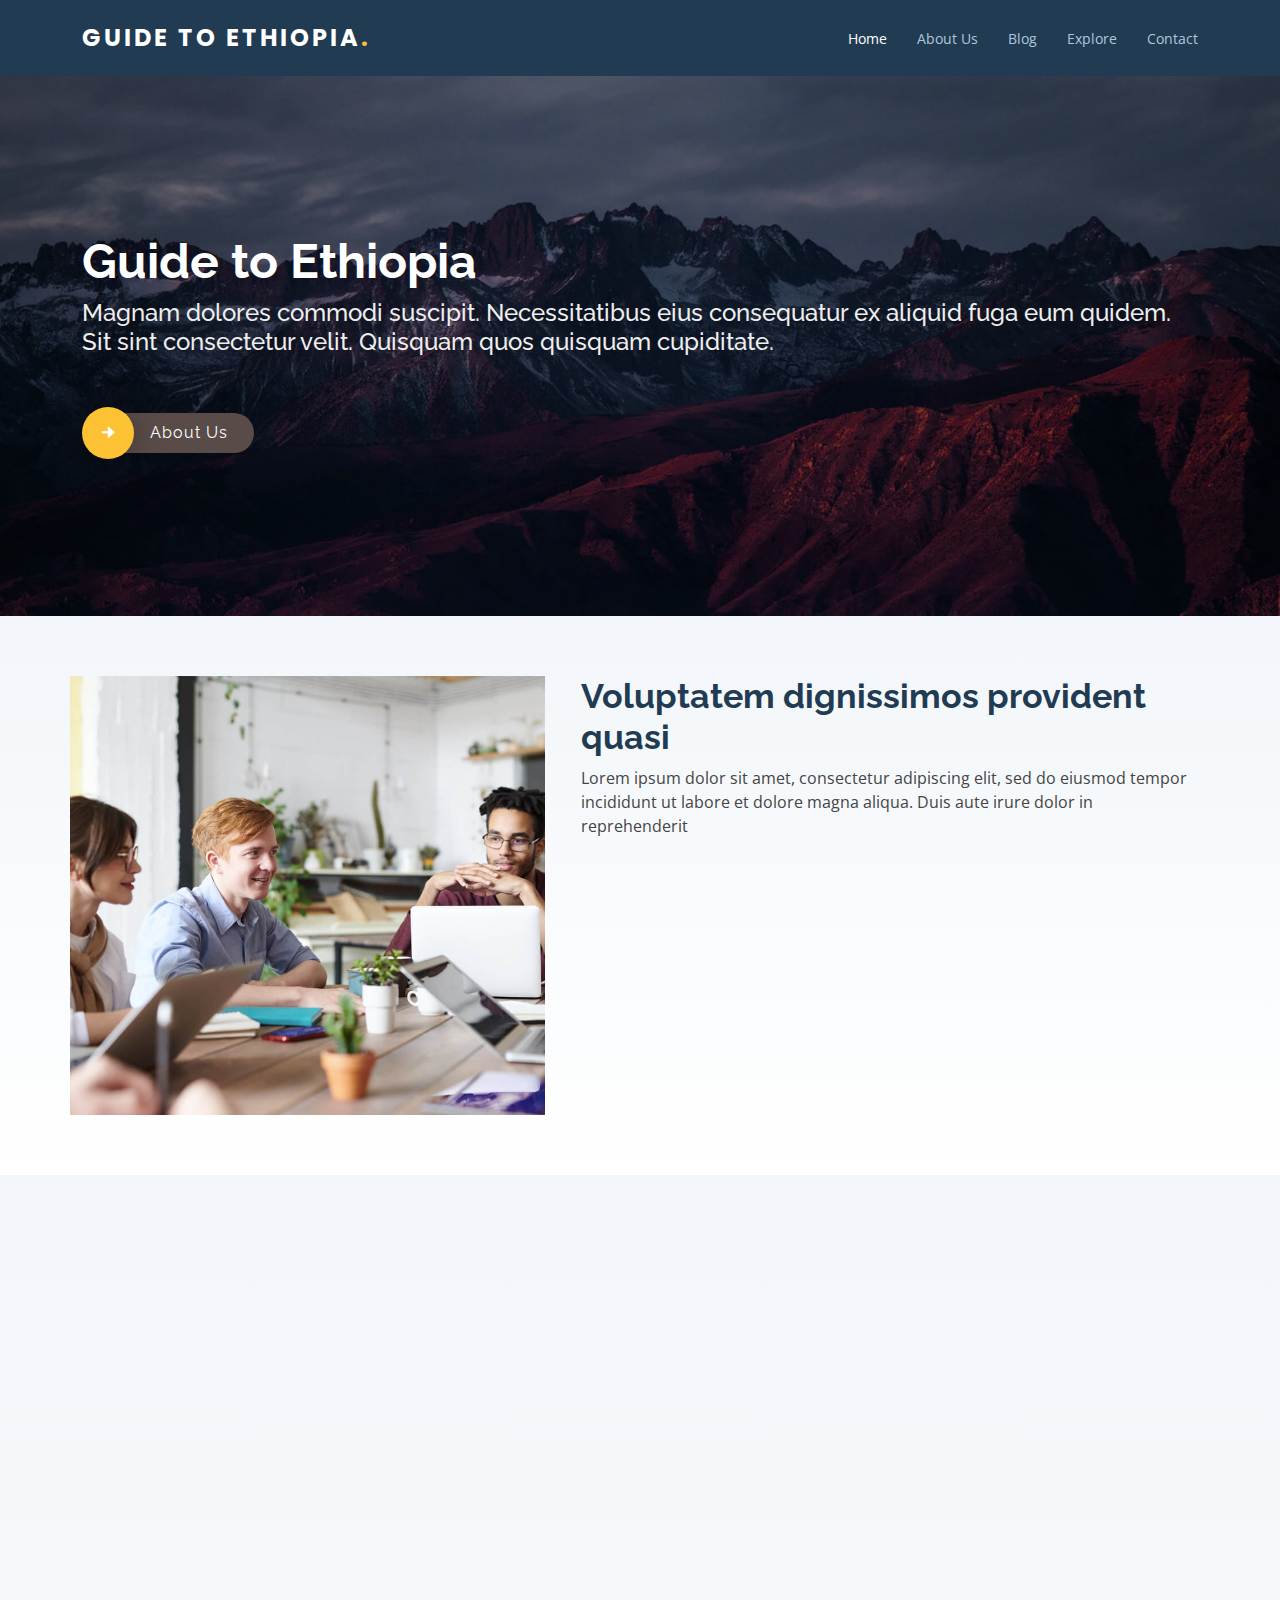
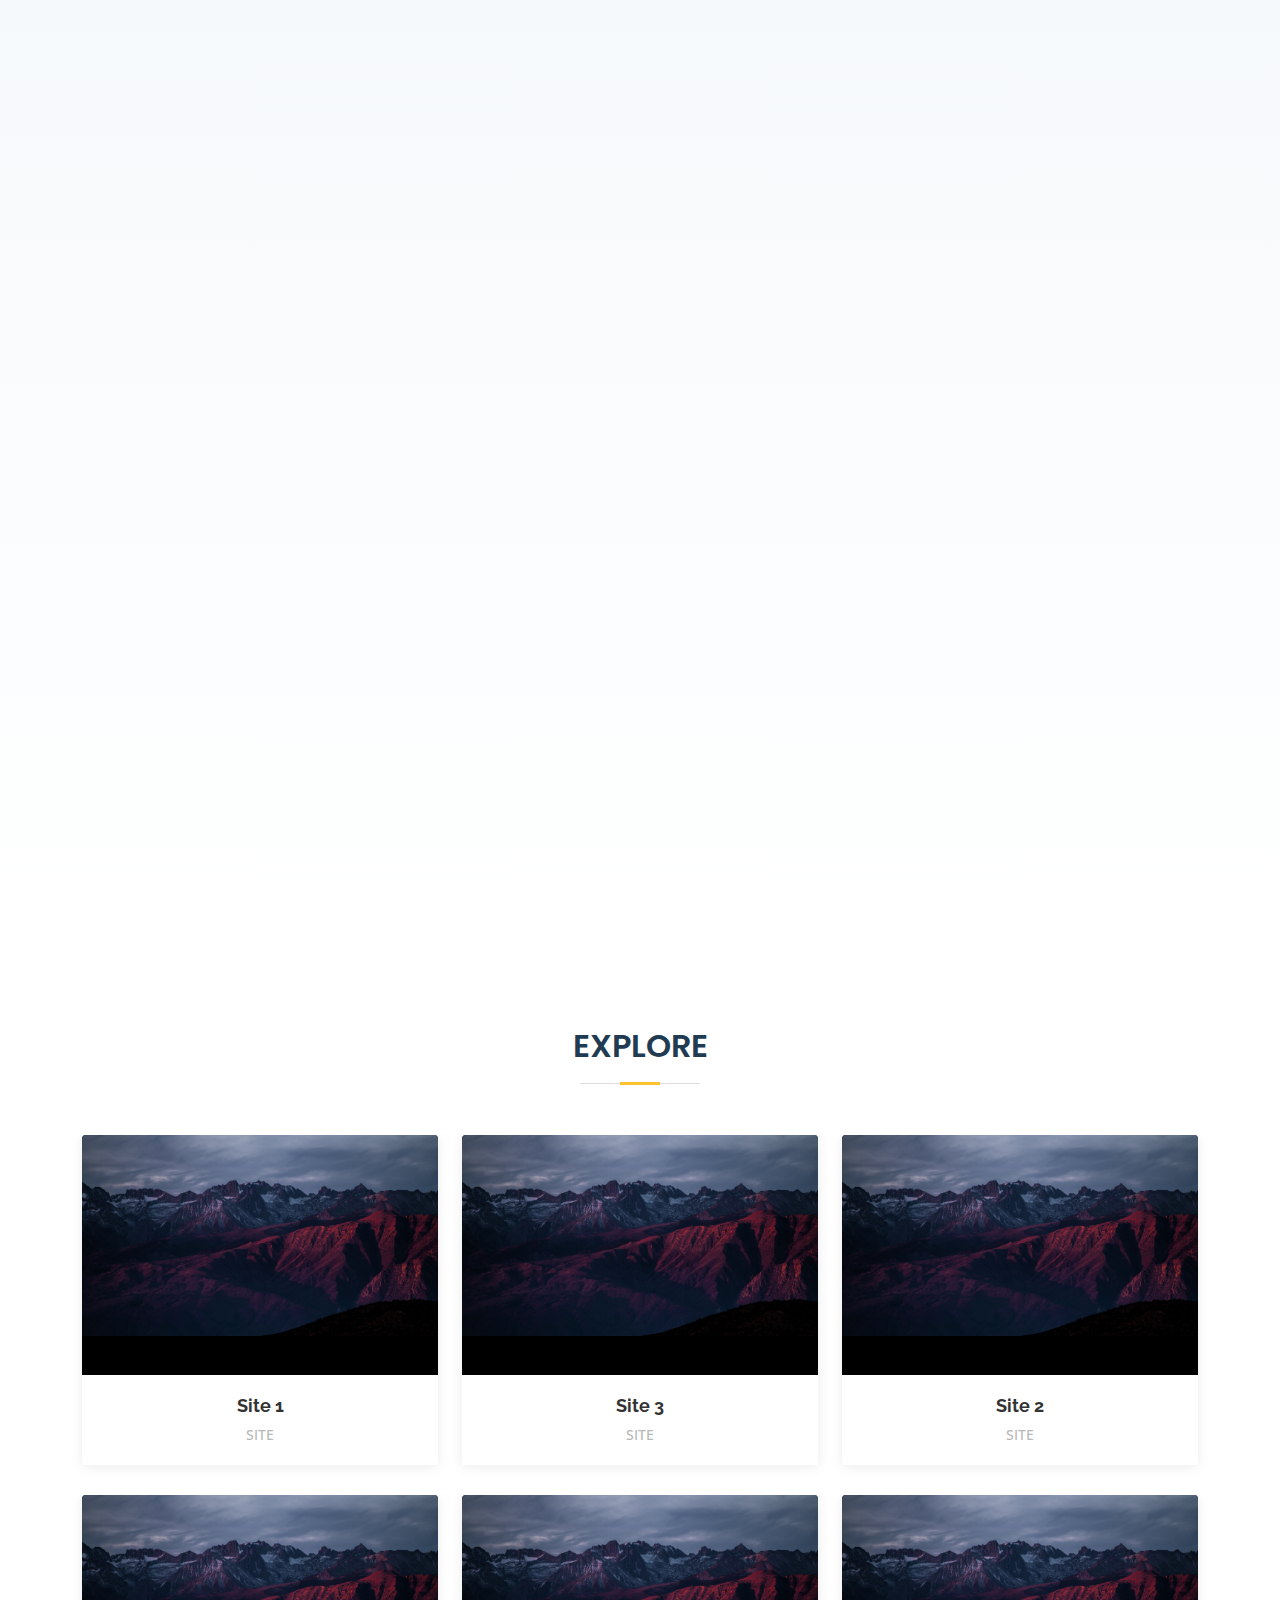
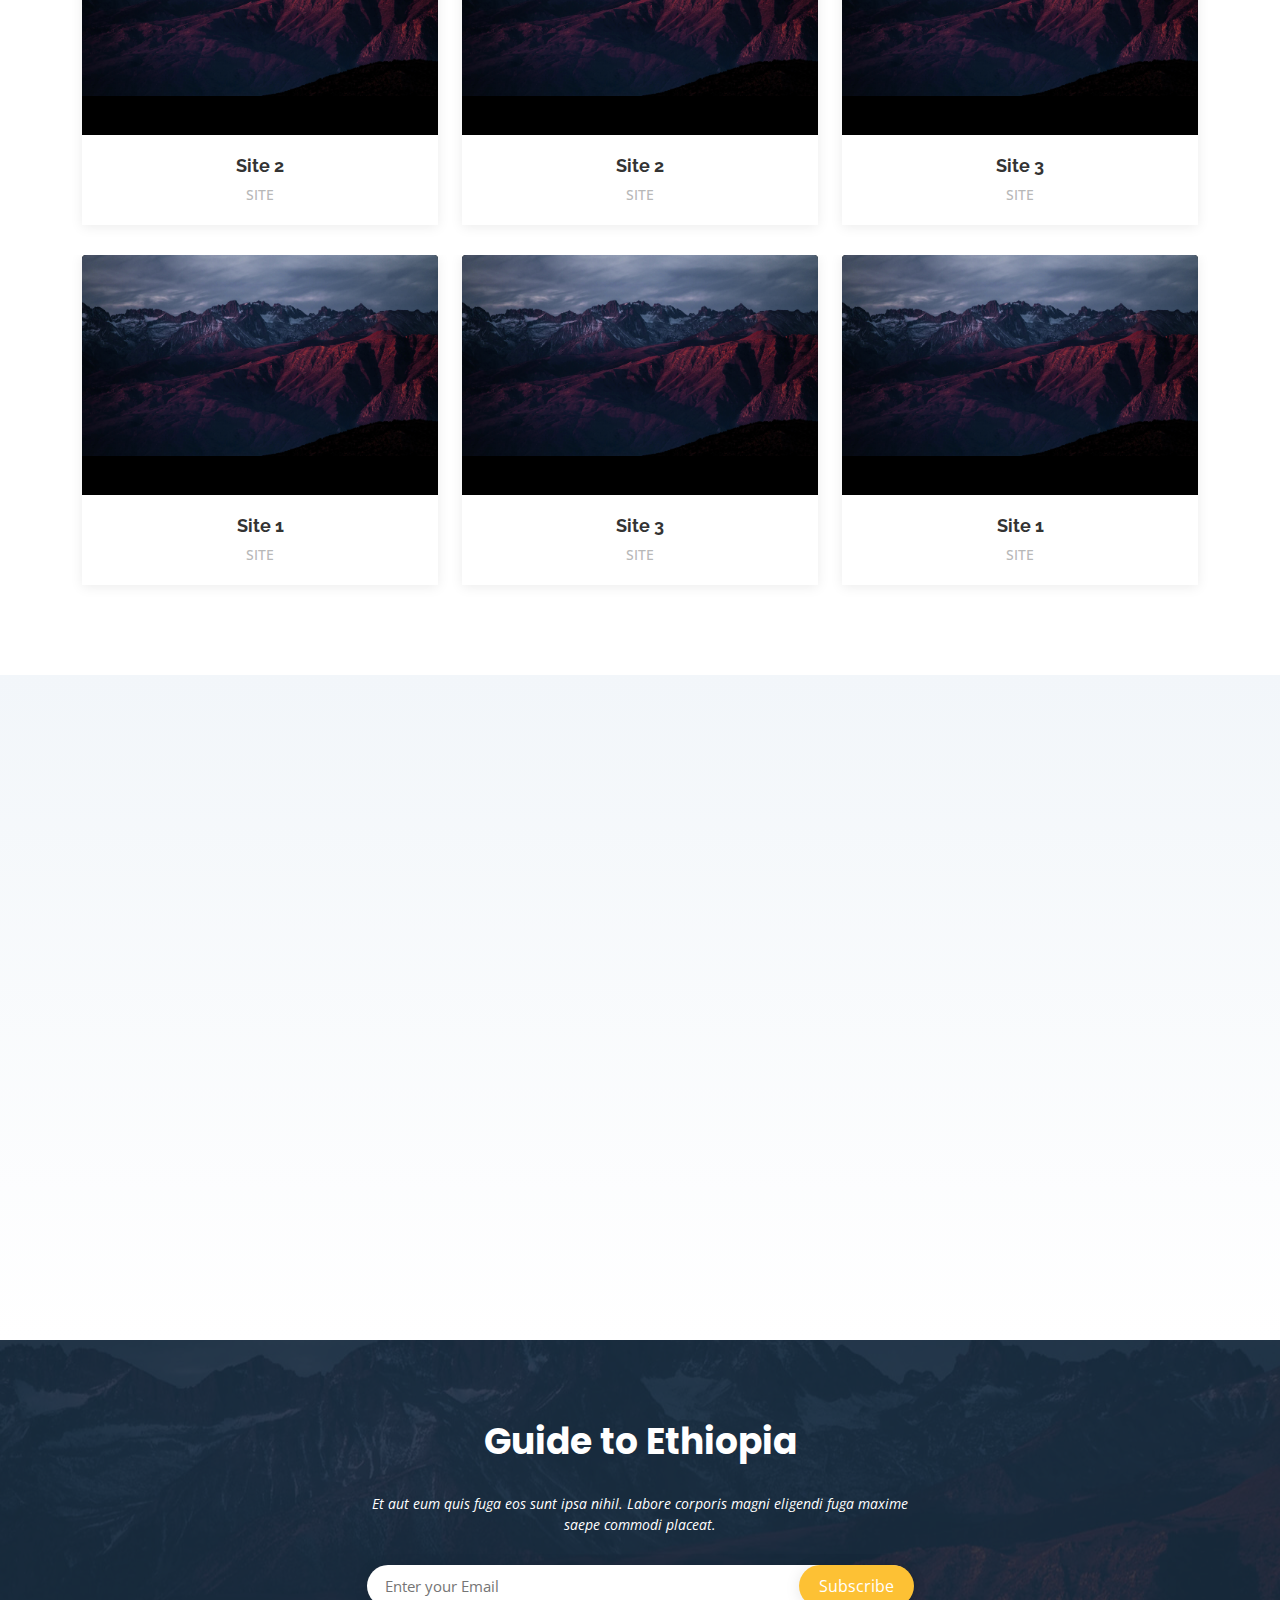
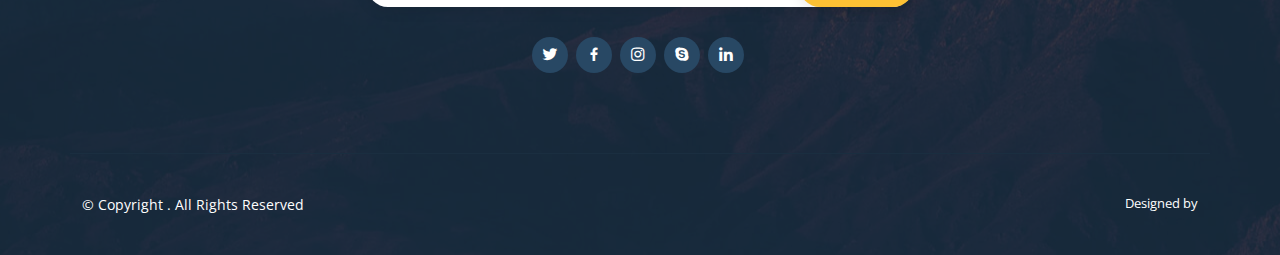
==== index.html @ c946c53a "Initial commit" ====
<!DOCTYPE html>
<html lang="en">

<head>
  <meta charset="utf-8">
  <meta content="width=device-width, initial-scale=1.0" name="viewport">

  <title>Guide to Ethiopia</title>
  <meta content="" name="description">
  <meta content="" name="keywords">

  <!-- Favicons -->
  <link href="assets/img/favicon.png" rel="icon">
  <link href="assets/img/apple-touch-icon.png" rel="apple-touch-icon">

  <!-- Google Fonts -->
  <link href="https://fonts.googleapis.com/css?family=Open+Sans:300,300i,400,400i,600,600i,700,700i|Raleway:300,300i,400,400i,500,500i,600,600i,700,700i|Poppins:300,300i,400,400i,500,500i,600,600i,700,700i" rel="stylesheet">

  <!-- Vendor CSS Files -->
  <link href="assets/vendor/aos/aos.css" rel="stylesheet">
  <link href="assets/vendor/bootstrap/css/bootstrap.min.css" rel="stylesheet">
  <link href="assets/vendor/bootstrap-icons/bootstrap-icons.css" rel="stylesheet">
  <link href="assets/vendor/boxicons/css/boxicons.min.css" rel="stylesheet">
  <link href="assets/vendor/glightbox/css/glightbox.min.css" rel="stylesheet">
  <link href="assets/vendor/swiper/swiper-bundle.min.css" rel="stylesheet">

  <!-- Template Main CSS File -->
  <link href="assets/css/style.css" rel="stylesheet">

  <!-- =======================================================
  * Template Name: Bocor
  * Updated: Jul 27 2023 with Bootstrap v5.3.1
  * Template URL: https://bootstrapmade.com/bocor-bootstrap-template-nice-animation/
  * Author: BootstrapMade.com
  * License: https://bootstrapmade.com/license/
  ======================================================== -->
</head>

<body>

  <!-- ======= Header ======= -->
  <header id="header">
    <div class="container d-flex align-items-center justify-content-between">

      <div class="logo">
        <h1><a href="index.html">Guide to Ethiopia<span>.</span></a></h1>
        <!-- Uncomment below if you prefer to use an image logo -->
        <!-- <a href="index.html"><img src="assets/img/logo.png" alt="" class="img-fluid"></a>-->
      </div>

      <nav id="navbar" class="navbar">
        <ul>
          <li><a class="nav-link scrollto active" href="#hero">Home</a></li>
          <li><a class="nav-link scrollto" href="#about">About Us</a></li>
          <li><a class="nav-link scrollto" href="#services">Blog</a></li>
          <li><a class="nav-link scrollto" href="#portfolio">Explore</a></li>
          <!-- <li><a class="nav-link scrollto" href="#team">News</a></li>
          <li class="dropdown"><a href="#"><span>Drop Down</span> <i class="bi bi-chevron-down"></i></a>
            <ul>
              <li><a href="#">Drop Down 1</a></li>
              <li class="dropdown"><a href="#"><span>Deep Drop Down</span> <i class="bi bi-chevron-right"></i></a>
                <ul>
                  <li><a href="#">Deep Drop Down 1</a></li>
                  <li><a href="#">Deep Drop Down 2</a></li>
                  <li><a href="#">Deep Drop Down 3</a></li>
                  <li><a href="#">Deep Drop Down 4</a></li>
                  <li><a href="#">Deep Drop Down 5</a></li>
                </ul>
              </li>
              <li><a href="#">Drop Down 2</a></li>
              <li><a href="#">Drop Down 3</a></li>
              <li><a href="#">Drop Down 4</a></li>
            </ul>
          </li> -->
          <li><a class="nav-link scrollto" href="#contact">Contact</a></li>
          <!-- <li><a class="getstarted scrollto" href="#about">Get Started</a></li> -->
        </ul>
        <i class="bi bi-list mobile-nav-toggle"></i>
      </nav><!-- .navbar -->

    </div>
  </header><!-- End Header -->

  <!-- ======= Hero Section ======= -->
  <section id="hero" class="d-flex flex-column justify-content-center align-items-center">
    <div class="container" data-aos="fade-in">
      <h1>Guide to Ethiopia</h1>
      <h2>Magnam dolores commodi suscipit. Necessitatibus eius consequatur ex aliquid fuga eum quidem. Sit sint consectetur velit. Quisquam quos quisquam cupiditate.</h2>
      <div class="d-flex align-items-center">
        <i class="bx bxs-right-arrow-alt get-started-icon"></i>
        <a href="#about" class="btn-get-started scrollto">About Us</a>
      </div>
    </div>
  </section><!-- End Hero -->
  <!-- ======= Hero Section ======= -->
  <!-- <section id="hero">

    <div class="container">
      <div class="row d-flex align-items-center">
      <div class=" col-lg-6 py-5 py-lg-0 order-2 order-lg-1" data-aos="fade-right">
        <h1>Your new digital experience with Bocor</h1>
        <h2>We are team of talented designers making websites with Bootstrap</h2>
        <a href="#about" class="btn-get-started scrollto">Get Started</a>
      </div>
      <div class="col-lg-6 order-1 order-lg-2 hero-img" data-aos="fade-left">
        <img src="assets/img/images.jpeg" class="img-fluid" alt="">
      </div>
    </div>
    </div>

  </section> -->
  <!-- End Hero -->

  <main id="main">

    <!-- ======= Clients Section ======= -->
    <section id="clients" class="clients section-bg">
      <div class="container">

        <div class="row no-gutters clients-wrap clearfix wow fadeInUp">

          <div class="col-lg-2 col-md-4 col-6">
            <div class="client-logo">
              <img src="assets/img/clients/client-1.png" class="img-fluid" alt="" data-aos="flip-right">
            </div>
          </div>

          <div class="col-lg-2 col-md-4 col-6">
            <div class="client-logo">
              <img src="assets/img/clients/client-2.png" class="img-fluid" alt="" data-aos="flip-right" data-aos-delay="100">
            </div>
          </div>

          <div class="col-lg-2 col-md-4 col-6">
            <div class="client-logo">
              <img src="assets/img/clients/client-3.png" class="img-fluid" alt="" data-aos="flip-right" data-aos-delay="200">
            </div>
          </div>

          <div class="col-lg-2 col-md-4 col-6">
            <div class="client-logo">
              <img src="assets/img/clients/client-4.png" class="img-fluid" alt="" data-aos="flip-right" data-aos-delay="300">
            </div>
          </div>

          <div class="col-lg-2 col-md-4 col-6">
            <div class="client-logo">
              <img src="assets/img/clients/client-5.png" class="img-fluid" alt="" data-aos="flip-right" data-aos-delay="400">
            </div>
          </div>

          <div class="col-lg-2 col-md-4 col-6">
            <div class="client-logo">
              <img src="assets/img/clients/client-6.png" class="img-fluid" alt="" data-aos="flip-right" data-aos-delay="500">
            </div>
          </div>

        </div>

      </div>
    </section>
    <!-- End Clients Section -->

    <!-- ======= About Section ======= -->
    <section id="about" class="about section-bg">
      <div class="container">

        <div class="row gy-4">
          <div class="image col-xl-5"></div>
          <div class="col-xl-7">
            <div class="content d-flex flex-column justify-content-center ps-0 ps-xl-4">
              <h3 data-aos="fade-in" data-aos-delay="100">Voluptatem dignissimos provident quasi</h3>
              <p data-aos="fade-in">
                Lorem ipsum dolor sit amet, consectetur adipiscing elit, sed do eiusmod tempor incididunt ut labore et dolore magna aliqua. Duis aute irure dolor in reprehenderit
              </p>
              <div class="row gy-4 mt-3">
                <div class="col-md-6 icon-box" data-aos="fade-up">
                  <i class="bx bx-receipt"></i>
                  <h4><a href="#">Corporis voluptates sit</a></h4>
                  <p>Consequuntur sunt aut quasi enim aliquam quae harum pariatur laboris nisi ut aliquip</p>
                </div>
                <div class="col-md-6 icon-box" data-aos="fade-up" data-aos-delay="100">
                  <i class="bx bx-cube-alt"></i>
                  <h4><a href="#">Ullamco laboris nisi</a></h4>
                  <p>Excepteur sint occaecat cupidatat non proident, sunt in culpa qui officia deserunt</p>
                </div>
                <div class="col-md-6 icon-box" data-aos="fade-up" data-aos-delay="200">
                  <i class="bx bx-images"></i>
                  <h4><a href="#">Labore consequatur</a></h4>
                  <p>Aut suscipit aut cum nemo deleniti aut omnis. Doloribus ut maiores omnis facere</p>
                </div>
                <div class="col-md-6 icon-box" data-aos="fade-up" data-aos-delay="300">
                  <i class="bx bx-shield"></i>
                  <h4><a href="#">Beatae veritatis</a></h4>
                  <p>Expedita veritatis consequuntur nihil tempore laudantium vitae denat pacta</p>
                </div>
              </div>
            </div><!-- End .content-->
          </div>
        </div>

      </div>
    </section><!-- End About Section -->

    <!-- ======= Services Section ======= -->
    <section id="services" class="services section-bg">
      <div class="container">

        <div class="section-title">
          <h2 data-aos="fade-in">Blogs</h2>
          <!-- <p data-aos="fade-in">Magnam dolores commodi suscipit. Necessitatibus eius consequatur ex aliquid fuga eum quidem. Sit sint consectetur velit. Quisquam quos quisquam cupiditate. Et nemo qui impedit suscipit alias ea. Quia fugiat sit in iste officiis commodi quidem hic quas.</p> -->
        </div>

        <div class="row">
          <div class="col-md-6 d-flex" data-aos="fade-right">
            <div class="card">
              <div class="card-img">
                <img src="assets/img/services-1.jpg" alt="...">
              </div>
              <div class="card-body">
                <h5 class="card-title"><a href="">Temporibus laudantium</a></h5>
                <p class="card-text">Lorem ipsum dolor sit amet, consectetur elit, sed do eiusmod tempor ut labore et dolore magna aliqua. Ut enim ad minim veniam, quis nostrud exercitation ullamco laboris nisi ut aliquip ex ea commodo consequat</p>
                <div class="read-more"><a href="#"><i class="bi bi-arrow-right"></i> Read More</a></div>
              </div>
            </div>
          </div>
          <div class="col-md-6 d-flex" data-aos="fade-left">
            <div class="card">
              <div class="card-img">
                <img src="assets/img/services-2.jpg" alt="...">
              </div>
              <div class="card-body">
                <h5 class="card-title"><a href="">Aperiores voluptates</a></h5>
                <p class="card-text">Sed ut perspiciatis unde omnis iste natus error sit voluptatem doloremque laudantium, totam rem aperiam, eaque ipsa quae ab illo inventore veritatis et quasi architecto beatae vitae dicta sunt explicabo</p>
                <div class="read-more"><a href="#"><i class="bi bi-arrow-right"></i> Read More</a></div>
              </div>
            </div>

          </div>
          <div class="col-md-6 d-flex" data-aos="fade-right">
            <div class="card">
              <div class="card-img">
                <img src="assets/img/services-3.jpg" alt="...">
              </div>
              <div class="card-body">
                <h5 class="card-title"><a href="">Veritatis natus nisi</a></h5>
                <p class="card-text">Nemo enim ipsam voluptatem quia voluptas sit aut odit aut fugit, sed quia magni dolores eos qui ratione voluptatem sequi nesciunt Neque porro quisquam est, qui dolorem ipsum quia dolor sit amet</p>
                <div class="read-more"><a href="#"><i class="bi bi-arrow-right"></i> Read More</a></div>
              </div>
            </div>
          </div>
          <div class="col-md-6 d-flex" data-aos="fade-left">
            <div class="card">
              <div class="card-img">
                <img src="assets/img/services-4.jpg" alt="...">
              </div>
              <div class="card-body">
                <h5 class="card-title"><a href="">Aliquam veritatis</a></h5>
                <p class="card-text">Nostrum eum sed et autem dolorum perspiciatis. Magni porro quisquam laudantium voluptatem. In molestiae earum ab sit esse voluptatem. Eos ipsam cumque ipsum officiis qui nihil aut incidunt aut</p>
                <div class="read-more"><a href="#"><i class="bi bi-arrow-right"></i> Read More</a></div>
              </div>
            </div>
          </div>
        </div>

      </div>
    </section><!-- End Services Section -->

    <!-- ======= Features Section ======= -->
    <!-- <section id="features" class="features section-bg">
      <div class="container">

        <div class="section-title">
          <h2 data-aos="fade-in">Features</h2>
          <p data-aos="fade-in">Magnam dolores commodi suscipit. Necessitatibus eius consequatur ex aliquid fuga eum quidem. Sit sint consectetur velit. Quisquam quos quisquam cupiditate. Et nemo qui impedit suscipit alias ea. Quia fugiat sit in iste officiis commodi quidem hic quas.</p>
        </div>

        <div class="row content">
          <div class="col-md-5" data-aos="fade-right">
            <img src="assets/img/features-1.svg" class="img-fluid" alt="">
          </div>
          <div class="col-md-7 pt-4" data-aos="fade-left">
            <h3>Voluptatem dignissimos provident quasi corporis voluptates sit assumenda.</h3>
            <p class="fst-italic">
              Lorem ipsum dolor sit amet, consectetur adipiscing elit, sed do eiusmod tempor incididunt ut labore et dolore
              magna aliqua.
            </p>
            <ul>
              <li><i class="bi bi-check"></i> Ullamco laboris nisi ut aliquip ex ea commodo consequat.</li>
              <li><i class="bi bi-check"></i> Duis aute irure dolor in reprehenderit in voluptate velit.</li>
            </ul>
          </div>
        </div>

        <div class="row content">
          <div class="col-md-5 order-1 order-md-2" data-aos="fade-left">
            <img src="assets/img/features-2.svg" class="img-fluid" alt="">
          </div>
          <div class="col-md-7 pt-5 order-2 order-md-1" data-aos="fade-right">
            <h3>Corporis temporibus maiores provident</h3>
            <p class="fst-italic">
              Lorem ipsum dolor sit amet, consectetur adipiscing elit, sed do eiusmod tempor incididunt ut labore et dolore
              magna aliqua.
            </p>
            <p>
              Ullamco laboris nisi ut aliquip ex ea commodo consequat. Duis aute irure dolor in reprehenderit in voluptate
              velit esse cillum dolore eu fugiat nulla pariatur. Excepteur sint occaecat cupidatat non proident, sunt in
              culpa qui officia deserunt mollit anim id est laborum
            </p>
          </div>
        </div>

        <div class="row content">
          <div class="col-md-5" data-aos="fade-right">
            <img src="assets/img/features-3.svg" class="img-fluid" alt="">
          </div>
          <div class="col-md-7 pt-5" data-aos="fade-left">
            <h3>Sunt consequatur ad ut est nulla consectetur reiciendis animi voluptas</h3>
            <p>Cupiditate placeat cupiditate placeat est ipsam culpa. Delectus quia minima quod. Sunt saepe odit aut quia voluptatem hic voluptas dolor doloremque.</p>
            <ul>
              <li><i class="bi bi-check"></i> Ullamco laboris nisi ut aliquip ex ea commodo consequat.</li>
              <li><i class="bi bi-check"></i> Duis aute irure dolor in reprehenderit in voluptate velit.</li>
              <li><i class="bi bi-check"></i> Facilis ut et voluptatem aperiam. Autem soluta ad fugiat.</li>
            </ul>
          </div>
        </div>

        <div class="row content">
          <div class="col-md-5 order-1 order-md-2" data-aos="fade-left">
            <img src="assets/img/features-4.svg" class="img-fluid" alt="">
          </div>
          <div class="col-md-7 pt-5 order-2 order-md-1" data-aos="fade-right">
            <h3>Quas et necessitatibus eaque impedit ipsum animi consequatur incidunt in</h3>
            <p class="fst-italic">
              Lorem ipsum dolor sit amet, consectetur adipiscing elit, sed do eiusmod tempor incididunt ut labore et dolore
              magna aliqua.
            </p>
            <p>
              Ullamco laboris nisi ut aliquip ex ea commodo consequat. Duis aute irure dolor in reprehenderit in voluptate
              velit esse cillum dolore eu fugiat nulla pariatur. Excepteur sint occaecat cupidatat non proident, sunt in
              culpa qui officia deserunt mollit anim id est laborum
            </p>
          </div>
        </div>

      </div>
    </section> -->
    <!-- End Features Section -->

    <!-- ======= Portfolio Section ======= -->
    <!-- <section id="portfolio" class="portfolio section-bg">
      <div class="container">

        <div class="section-title">
          <h2 data-aos="fade-in">Gallery</h2>
          <p data-aos="fade-in">Magnam dolores commodi suscipit. Necessitatibus eius consequatur ex aliquid fuga eum quidem. Sit sint consectetur velit. Quisquam quos quisquam cupiditate. Et nemo qui impedit suscipit alias ea. Quia fugiat sit in iste officiis commodi quidem hic quas.</p>
        </div>

        <div class="row">
          <div class="col-lg-12">
            <ul id="portfolio-flters">
              <li data-filter="*" class="filter-active">All</li>
              <li data-filter=".filter-app">App</li>
              <li data-filter=".filter-card">Card</li>
              <li data-filter=".filter-web">Web</li>
            </ul>
          </div>
        </div>

        <div class="row portfolio-container" data-aos="fade-up">

          <div class="col-lg-4 col-md-6 portfolio-item filter-app">
            <div class="portfolio-wrap">
              <img src="assets/img/portfolio/portfolio-1.jpg" class="img-fluid" alt="">
              <div class="portfolio-links">
                <a href="assets/img/portfolio/portfolio-1.jpg" data-gallery="portfolioGallery" class="portfolio-lightbox" title="App 1"><i class="bi bi-plus"></i></a>
                <a href="portfolio-details.html" title="More Details"><i class="bi bi-link"></i></a>
              </div>
              <div class="portfolio-info">
                <h4>App 1</h4>
                <p>App</p>
              </div>
            </div>
          </div>

          <div class="col-lg-4 col-md-6 portfolio-item filter-web">
            <div class="portfolio-wrap">
              <img src="assets/img/portfolio/portfolio-2.jpg" class="img-fluid" alt="">
              <div class="portfolio-links">
                <a href="assets/img/portfolio/portfolio-2.jpg" data-gallery="portfolioGallery" class="portfolio-lightbox" title="Web 3"><i class="bi bi-plus"></i></a>
                <a href="portfolio-details.html" title="More Details"><i class="bi bi-link"></i></a>
              </div>
              <div class="portfolio-info">
                <h4>Web 3</h4>
                <p>Web</p>
              </div>
            </div>
          </div>

          <div class="col-lg-4 col-md-6 portfolio-item filter-app">
            <div class="portfolio-wrap">
              <img src="assets/img/portfolio/portfolio-3.jpg" class="img-fluid" alt="">
              <div class="portfolio-links">
                <a href="assets/img/portfolio/portfolio-3.jpg" data-gallery="portfolioGallery" class="portfolio-lightbox" title="App 2"><i class="bi bi-plus"></i></a>
                <a href="portfolio-details.html" title="More Details"><i class="bi bi-link"></i></a>
              </div>
              <div class="portfolio-info">
                <h4>App 2</h4>
                <p>App</p>
              </div>
            </div>
          </div>

          <div class="col-lg-4 col-md-6 portfolio-item filter-card">
            <div class="portfolio-wrap">
              <img src="assets/img/portfolio/portfolio-4.jpg" class="img-fluid" alt="">
              <div class="portfolio-links">
                <a href="assets/img/portfolio/portfolio-4.jpg" data-gallery="portfolioGallery" class="portfolio-lightbox" title="Card 2"><i class="bi bi-plus"></i></a>
                <a href="portfolio-details.html" title="More Details"><i class="bi bi-link"></i></a>
              </div>
              <div class="portfolio-info">
                <h4>Card 2</h4>
                <p>Card</p>
              </div>
            </div>
          </div>

          <div class="col-lg-4 col-md-6 portfolio-item filter-web">
            <div class="portfolio-wrap">
              <img src="assets/img/portfolio/portfolio-5.jpg" class="img-fluid" alt="">
              <div class="portfolio-links">
                <a href="assets/img/portfolio/portfolio-5.jpg" data-gallery="portfolioGallery" class="portfolio-lightbox" title="Web 2"><i class="bi bi-plus"></i></a>
                <a href="portfolio-details.html" title="More Details"><i class="bi bi-link"></i></a>
              </div>
              <div class="portfolio-info">
                <h4>Web 2</h4>
                <p>Web</p>
              </div>
            </div>
          </div>

          <div class="col-lg-4 col-md-6 portfolio-item filter-app">
            <div class="portfolio-wrap">
              <img src="assets/img/portfolio/portfolio-6.jpg" class="img-fluid" alt="">
              <div class="portfolio-links">
                <a href="assets/img/portfolio/portfolio-6.jpg" data-gallery="portfolioGallery" class="portfolio-lightbox" title="App 3"><i class="bi bi-plus"></i></a>
                <a href="portfolio-details.html" title="More Details"><i class="bi bi-link"></i></a>
              </div>
              <div class="portfolio-info">
                <h4>App 3</h4>
                <p>App</p>
              </div>
            </div>
          </div>

          <div class="col-lg-4 col-md-6 portfolio-item filter-card">
            <div class="portfolio-wrap">
              <img src="assets/img/portfolio/portfolio-7.jpg" class="img-fluid" alt="">
              <div class="portfolio-links">
                <a href="assets/img/portfolio/portfolio-7.jpg" data-gallery="portfolioGallery" class="portfolio-lightbox" title="Card 1"><i class="bi bi-plus"></i></a>
                <a href="portfolio-details.html" title="More Details"><i class="bi bi-link"></i></a>
              </div>
              <div class="portfolio-info">
                <h4>Card 1</h4>
                <p>Card</p>
              </div>
            </div>
          </div>

          <div class="col-lg-4 col-md-6 portfolio-item filter-card">
            <div class="portfolio-wrap">
              <img src="assets/img/portfolio/portfolio-8.jpg" class="img-fluid" alt="">
              <div class="portfolio-links">
                <a href="assets/img/portfolio/portfolio-8.jpg" data-gallery="portfolioGallery" class="portfolio-lightbox" title="Card 3"><i class="bi bi-plus"></i></a>
                <a href="portfolio-details.html" title="More Details"><i class="bi bi-link"></i></a>
              </div>
              <div class="portfolio-info">
                <h4>Card 3</h4>
                <p>Card</p>
              </div>
            </div>
          </div>

          <div class="col-lg-4 col-md-6 portfolio-item filter-web">
            <div class="portfolio-wrap">
              <img src="assets/img/portfolio/portfolio-9.jpg" class="img-fluid" alt="">
              <div class="portfolio-links">
                <a href="assets/img/portfolio/portfolio-9.jpg" data-gallery="portfolioGallery" class="portfolio-lightbox" title="Web 3"><i class="bi bi-plus"></i></a>
                <a href="portfolio-details.html" title="More Details"><i class="bi bi-link"></i></a>
              </div>
              <div class="portfolio-info">
                <h4>Web 3</h4>
                <p>Web</p>
              </div>
            </div>
          </div>

        </div>

      </div>
    </section> -->
    <!-- End Portfolio Section -->
    <section id="portfolio" class="portfolio">
      <div class="container">

        <div class="section-title">
          <h2>Explore</h2>
          <!-- <p>Sit sint consectetur velit quisquam cupiditate impedit suscipit</p> -->
        </div>

        <!-- <div class="row">
          <div class="col-lg-12">
            <ul id="portfolio-flters">
              <li data-filter="*" class="filter-active">All</li>
              <li data-filter=".filter-app">App</li>
              <li data-filter=".filter-card">Card</li>
              <li data-filter=".filter-web">Web</li>
            </ul>
          </div>
        </div> -->

        <div class="row portfolio-container">

          <div class="col-lg-4 col-md-6 portfolio-item filter-app wow fadeInUp">
            <div class="portfolio-wrap">
              <figure>
                <img src="assets/img/footer-bg.jpg" class="img-fluid" alt="">
                <a href="assets/img/footer-bg.jpg" data-gallery="portfolioGallery" class="link-preview portfolio-lightbox" title="Preview"><i class="bx bx-plus"></i></a>
                <a href="portfolio-details.html" class="link-details" title="More Details"><i class="bx bx-link"></i></a>
              </figure>

              <div class="portfolio-info">
                <h4><a href="portfolio-details.html">Site 1</a></h4>
                <p>Site</p>
              </div>
            </div>
          </div>

          <div class="col-lg-4 col-md-6 portfolio-item filter-web wow fadeInUp" data-wow-delay="0.1s">
            <div class="portfolio-wrap">
              <figure>
                <img src="assets/img/footer-bg.jpg" class="img-fluid" alt="">
                <a href="assets/img/footer-bg.jpg" class="link-preview portfolio-lightbox" data-gallery="portfolioGallery" title="Preview"><i class="bx bx-plus"></i></a>
                <a href="portfolio-details.html" class="link-details" title="More Details"><i class="bx bx-link"></i></a>
              </figure>

              <div class="portfolio-info">
                <h4><a href="portfolio-details.html">Site 3</a></h4>
                <p>Site</p>
              </div>
            </div>
          </div>

          <div class="col-lg-4 col-md-6 portfolio-item filter-Site wow fadeInUp" data-wow-delay="0.2s">
            <div class="portfolio-wrap">
              <figure>
                <img src="assets/img/footer-bg.jpg" class="img-fluid" alt="">
                <a href="assets/img/footer-bg.jpg" class="link-preview portfolio-lightbox" data-gallery="portfolioGallery" title="Preview"><i class="bx bx-plus"></i></a>
                <a href="portfolio-details.html" class="link-details" title="More Details"><i class="bx bx-link"></i></a>
              </figure>

              <div class="portfolio-info">
                <h4><a href="portfolio-details.html">Site 2</a></h4>
                <p>Site</p>
              </div>
            </div>
          </div>

          <div class="col-lg-4 col-md-6 portfolio-item filter-card wow fadeInUp">
            <div class="portfolio-wrap">
              <figure>
                <img src="assets/img/footer-bg.jpg" class="img-fluid" alt="">
                <a href="assets/img/footer-bg.jpg" class="link-preview portfolio-lightbox" data-gallery="portfolioGallery" title="Preview"><i class="bx bx-plus"></i></a>
                <a href="portfolio-details.html" class="link-details" title="More Details"><i class="bx bx-link"></i></a>
              </figure>

              <div class="portfolio-info">
                <h4><a href="portfolio-details.html">Site 2</a></h4>
                <p>Site</p>
              </div>
            </div>
          </div>

          <div class="col-lg-4 col-md-6 portfolio-item filter-web wow fadeInUp" data-wow-delay="0.1s">
            <div class="portfolio-wrap">
              <figure>
                <img src="assets/img/footer-bg.jpg" class="img-fluid" alt="">
                <a href="assets/img/footer-bg.jpg" class="link-preview portfolio-lightbox" data-gallery="portfolioGallery" title="Preview"><i class="bx bx-plus"></i></a>
                <a href="portfolio-details.html" class="link-details" title="More Details"><i class="bx bx-link"></i></a>
              </figure>

              <div class="portfolio-info">
                <h4><a href="portfolio-details.html">Site 2</a></h4>
                <p>Site</p>
              </div>
            </div>
          </div>

          <div class="col-lg-4 col-md-6 portfolio-item filter-app wow fadeInUp" data-wow-delay="0.2s">
            <div class="portfolio-wrap">
              <figure>
                <img src="assets/img/footer-bg.jpg" class="img-fluid" alt="">
                <a href="assets/img/footer-bg.jpg" class="link-preview portfolio-lightbox" data-gallery="portfolioGallery" title="Preview"><i class="bx bx-plus"></i></a>
                <a href="portfolio-details.html" class="link-details" title="More Details"><i class="bx bx-link"></i></a>
              </figure>

              <div class="portfolio-info">
                <h4><a href="portfolio-details.html">Site 3</a></h4>
                <p>Site</p>
              </div>
            </div>
          </div>

          <div class="col-lg-4 col-md-6 portfolio-item filter-card wow fadeInUp">
            <div class="portfolio-wrap">
              <figure>
                <img src="assets/img/footer-bg.jpg" class="img-fluid" alt="">
                <a href="assets/img/footer-bg.jpg" class="link-preview portfolio-lightbox" data-gallery="portfolioGallery" title="Preview"><i class="bx bx-plus"></i></a>
                <a href="portfolio-details.html" class="link-details" title="More Details"><i class="bx bx-link"></i></a>
              </figure>

              <div class="portfolio-info">
                <h4><a href="portfolio-details.html">Site 1</a></h4>
                <p>Site</p>
              </div>
            </div>
          </div>

          <div class="col-lg-4 col-md-6 portfolio-item filter-card wow fadeInUp" data-wow-delay="0.1s">
            <div class="portfolio-wrap">
              <figure>
                <img src="assets/img/footer-bg.jpg" class="img-fluid" alt="">
                <a href="assets/img/footer-bg.jpg" class="link-preview portfolio-lightbox" data-gallery="portfolioGallery" title="Preview"><i class="bx bx-plus"></i></a>
                <a href="portfolio-details.html" class="link-details" title="More Details"><i class="bx bx-link"></i></a>
              </figure>

              <div class="portfolio-info">
                <h4><a href="portfolio-details.html">Site 3</a></h4>
                <p>Site</p>
              </div>
            </div>
          </div>

          <div class="col-lg-4 col-md-6 portfolio-item filter-web wow fadeInUp" data-wow-delay="0.2s">
            <div class="portfolio-wrap">
              <figure>
                <img src="assets/img/footer-bg.jpg" class="img-fluid" alt="">
                <a href="assets/img/footer-bg.jpg" class="link-preview portfolio-lightbox" data-gallery="portfolioGallery" title="Preview"><i class="bx bx-plus"></i></a>
                <a href="portfolio-details.html" class="link-details" title="More Details"><i class="bx bx-link"></i></a>
              </figure>

              <div class="portfolio-info">
                <h4><a href="portfolio-details.html">Site 1</a></h4>
                <p>Site</p>
              </div>
            </div>
          </div>

        </div>

      </div>
    </section>

    <!-- ======= Team Section ======= -->
    <!-- <section id="team" class="team section-bg">
      <div class="container">

        <div class="section-title">
          <h2 data-aos="fade-in">Team</h2>
          <p data-aos="fade-in">Magnam dolores commodi suscipit. Necessitatibus eius consequatur ex aliquid fuga eum quidem. Sit sint consectetur velit. Quisquam quos quisquam cupiditate. Et nemo qui impedit suscipit alias ea. Quia fugiat sit in iste officiis commodi quidem hic quas.</p>
        </div>

        <div class="row">
          <div class="col-xl-3 col-lg-4 col-md-6">
            <div class="member" data-aos="fade-up">
              <div class="pic"><img src="assets/img/team/team-1.jpg" alt=""></div>
              <h4>Walter White</h4>
              <span>Chief Executive Officer</span>
              <div class="social">
                <a href=""><i class="bi bi-twitter"></i></a>
                <a href=""><i class="bi bi-facebook"></i></a>
                <a href=""><i class="bi bi-instagram"></i></a>
                <a href=""><i class="bi bi-linkedin"></i></a>
              </div>
            </div>
          </div>

          <div class="col-xl-3 col-lg-4 col-md-6">
            <div class="member" data-aos="fade-up" data-aos-delay="100">
              <div class="pic"><img src="assets/img/team/team-2.jpg" alt=""></div>
              <h4>Sarah Jhinson</h4>
              <span>Product Manager</span>
              <div class="social">
                <a href=""><i class="bi bi-twitter"></i></a>
                <a href=""><i class="bi bi-facebook"></i></a>
                <a href=""><i class="bi bi-instagram"></i></a>
                <a href=""><i class="bi bi-linkedin"></i></a>
              </div>
            </div>
          </div>

          <div class="col-xl-3 col-lg-4 col-md-6">
            <div class="member" data-aos="fade-up" data-aos-delay="200">
              <div class="pic"><img src="assets/img/team/team-3.jpg" alt=""></div>
              <h4>William Anderson</h4>
              <span>CTO</span>
              <div class="social">
                <a href=""><i class="bi bi-twitter"></i></a>
                <a href=""><i class="bi bi-facebook"></i></a>
                <a href=""><i class="bi bi-instagram"></i></a>
                <a href=""><i class="bi bi-linkedin"></i></a>
              </div>
            </div>
          </div>

          <div class="col-xl-3 col-lg-4 col-md-6">
            <div class="member" data-aos="fade-up" data-aos-delay="300">
              <div class="pic"><img src="assets/img/team/team-4.jpg" alt=""></div>
              <h4>Amanda Jepson</h4>
              <span>Accountant</span>
              <div class="social">
                <a href=""><i class="bi bi-twitter"></i></a>
                <a href=""><i class="bi bi-facebook"></i></a>
                <a href=""><i class="bi bi-instagram"></i></a>
                <a href=""><i class="bi bi-linkedin"></i></a>
              </div>
            </div>
          </div>
        </div>

      </div>
    </section> -->
    <!-- End Team Section -->


    <!-- ======= Contact Section ======= -->
    <section id="contact" class="contact section-bg">
      <div class="container" data-aos="fade-up">

        <div class="section-title">
          <h2>Contact</h2>
          <p>Magnam dolores commodi suscipit. Necessitatibus eius consequatur ex aliquid fuga eum quidem. Sit sint consectetur velit. Quisquam quos quisquam cupiditate. Et nemo qui impedit suscipit alias ea. Quia fugiat sit in iste officiis commodi quidem hic quas.</p>
        </div>

        <div class="row">

          <div class="col-lg-6">

            <div class="row">
              <div class="col-md-12">
                <div class="info-box" data-aos="fade-up">
                  <i class="bx bx-map"></i>
                  <h3>Our Address</h3>
                  <p>A108 Adam Street, New York, NY 535022</p>
                </div>
              </div>
              <div class="col-md-6">
                <div class="info-box mt-4" data-aos="fade-up" data-aos-delay="100">
                  <i class="bx bx-envelope"></i>
                  <h3>Email Us</h3>
                  <p>info@example.com<br>contact@example.com</p>
                </div>
              </div>
              <div class="col-md-6">
                <div class="info-box mt-4" data-aos="fade-up" data-aos-delay="100">
                  <i class="bx bx-phone-call"></i>
                  <h3>Call Us</h3>
                  <p>+1 5589 55488 55<br>+1 6678 254445 41</p>
                </div>
              </div>
            </div>

          </div>

          <div class="col-lg-6 mt-4 mt-lg-0">
            <form action="forms/contact.php" method="post" role="form" class="php-email-form w-100" data-aos="fade-up">
              <div class="row">
                <div class="col-md-6 form-group">
                  <input type="text" name="name" class="form-control" id="name" placeholder="Your Name" required>
                </div>
                <div class="col-md-6 form-group mt-3 mt-md-0">
                  <input type="email" class="form-control" name="email" id="email" placeholder="Your Email" required>
                </div>
              </div>
              <div class="form-group mt-3">
                <input type="text" class="form-control" name="subject" id="subject" placeholder="Subject" required>
              </div>
              <div class="form-group mt-3">
                <textarea class="form-control" name="message" rows="5" placeholder="Message" required></textarea>
              </div>
              <div class="my-3">
                <div class="loading">Loading</div>
                <div class="error-message"></div>
                <div class="sent-message">Your message has been sent. Thank you!</div>
              </div>
              <div class="text-center"><button type="submit">Send Message</button></div>
            </form>
          </div>

        </div>

      </div>
    </section><!-- End Contact Section -->

  </main><!-- End #main -->

  <!-- ======= Footer ======= -->
  <footer id="footer">

    <div class="footer-top">

      <div class="container">

        <div class="row  justify-content-center">
          <div class="col-lg-6">
            <h3>Guide to Ethiopia</h3>
            <p>Et aut eum quis fuga eos sunt ipsa nihil. Labore corporis magni eligendi fuga maxime saepe commodi placeat.</p>
          </div>
        </div>

        <div class="row footer-newsletter justify-content-center">
          <div class="col-lg-6">
            <form action="" method="post">
              <input type="email" name="email" placeholder="Enter your Email"><input type="submit" value="Subscribe">
            </form>
          </div>
        </div>

        <div class="social-links">
          <a href="#" class="twitter"><i class="bx bxl-twitter"></i></a>
          <a href="#" class="facebook"><i class="bx bxl-facebook"></i></a>
          <a href="#" class="instagram"><i class="bx bxl-instagram"></i></a>
          <a href="#" class="google-plus"><i class="bx bxl-skype"></i></a>
          <a href="#" class="linkedin"><i class="bx bxl-linkedin"></i></a>
        </div>

      </div>
    </div>

    <div class="container footer-bottom clearfix">
      <div class="copyright">
        &copy; Copyright <strong><span></span></strong>. All Rights Reserved
      </div>
      <div class="credits">
        <!-- All the links in the footer should remain intact. -->
        <!-- You can delete the links only if you purchased the pro version. -->
        <!-- Licensing information: https://bootstrapmade.com/license/ -->
        <!-- Purchase the pro version with working PHP/AJAX contact form: https://bootstrapmade.com/bocor-bootstrap-template-nice-animation/ -->
        Designed by <a href="https://bootstrapmade.com/"></a>
      </div>
    </div>
  </footer><!-- End Footer -->

  <a href="#" class="back-to-top d-flex align-items-center justify-content-center"><i class="bi bi-arrow-up-short"></i></a>

  <!-- Vendor JS Files -->
  <script src="assets/vendor/aos/aos.js"></script>
  <script src="assets/vendor/bootstrap/js/bootstrap.bundle.min.js"></script>
  <script src="assets/vendor/glightbox/js/glightbox.min.js"></script>
  <script src="assets/vendor/isotope-layout/isotope.pkgd.min.js"></script>
  <script src="assets/vendor/swiper/swiper-bundle.min.js"></script>
  <script src="assets/vendor/php-email-form/validate.js"></script>

  <!-- Template Main JS File -->
  <script src="assets/js/main.js"></script>

</body>

</html>
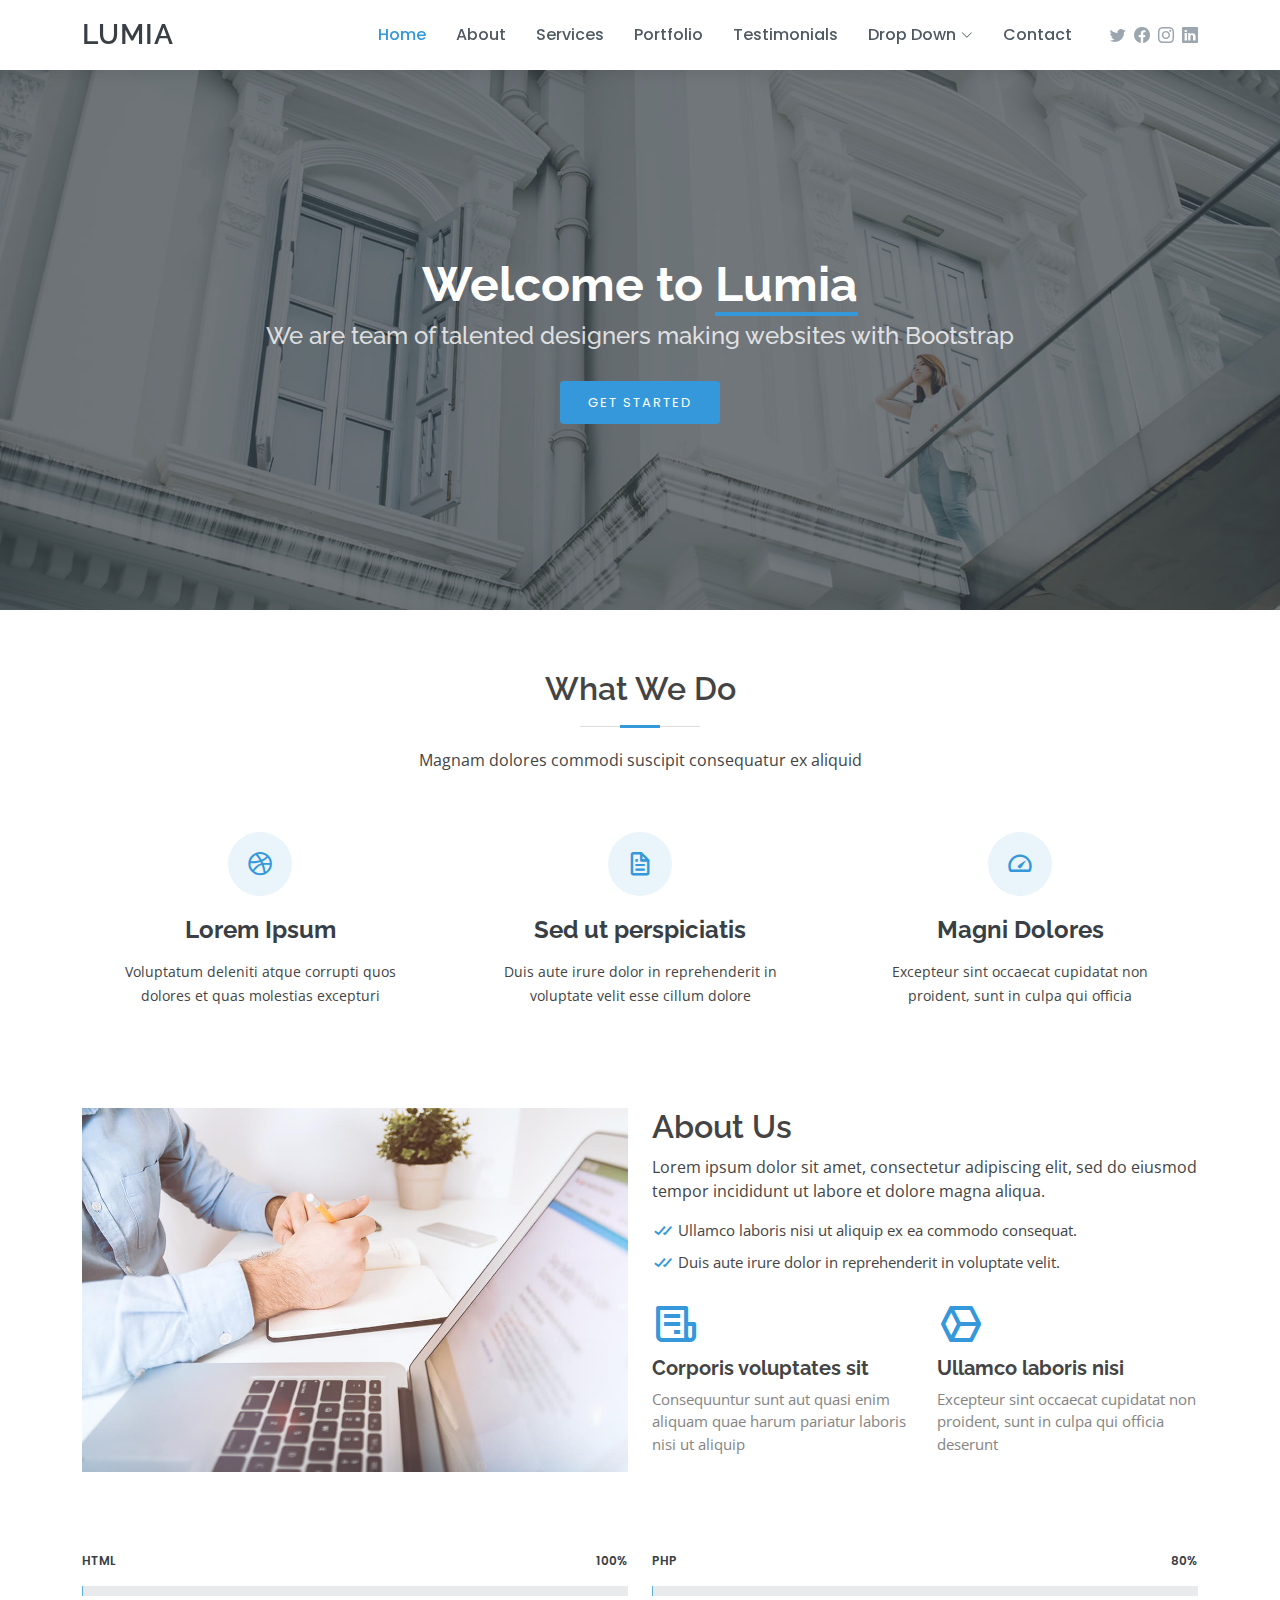
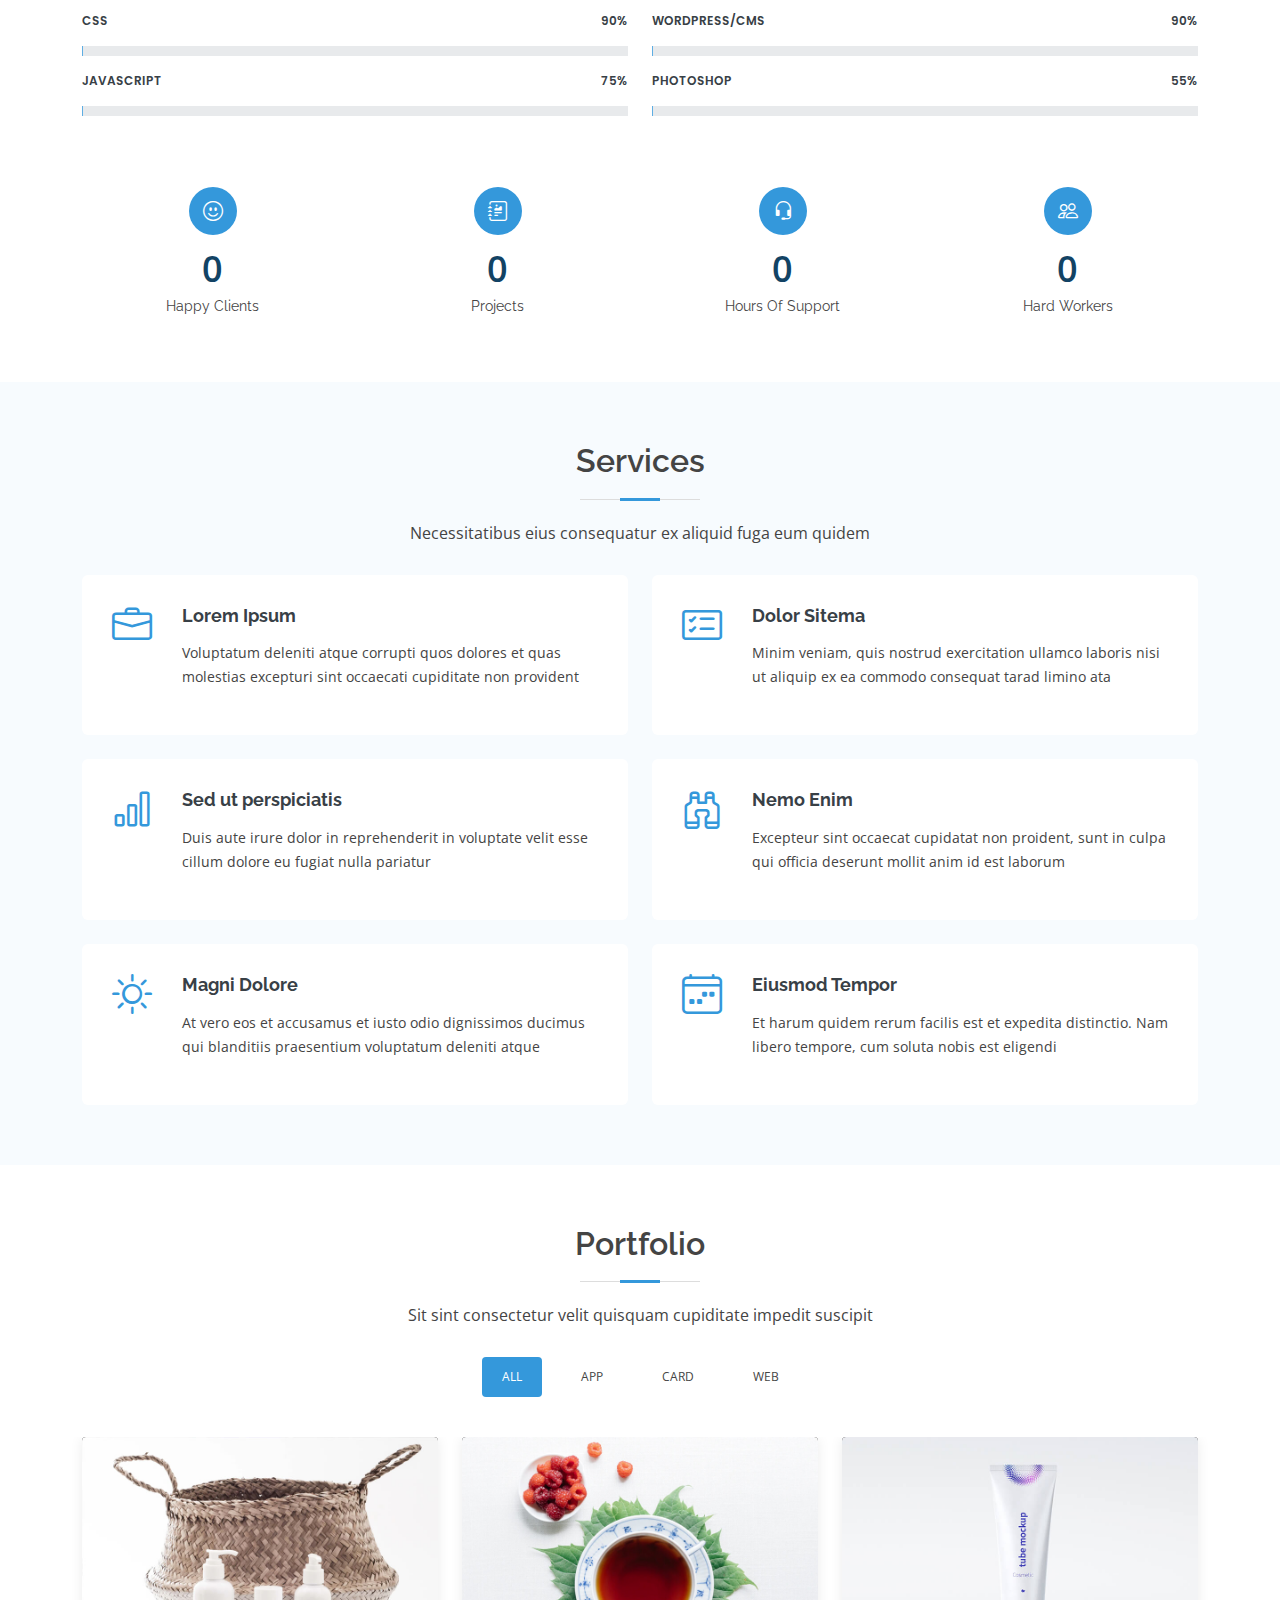
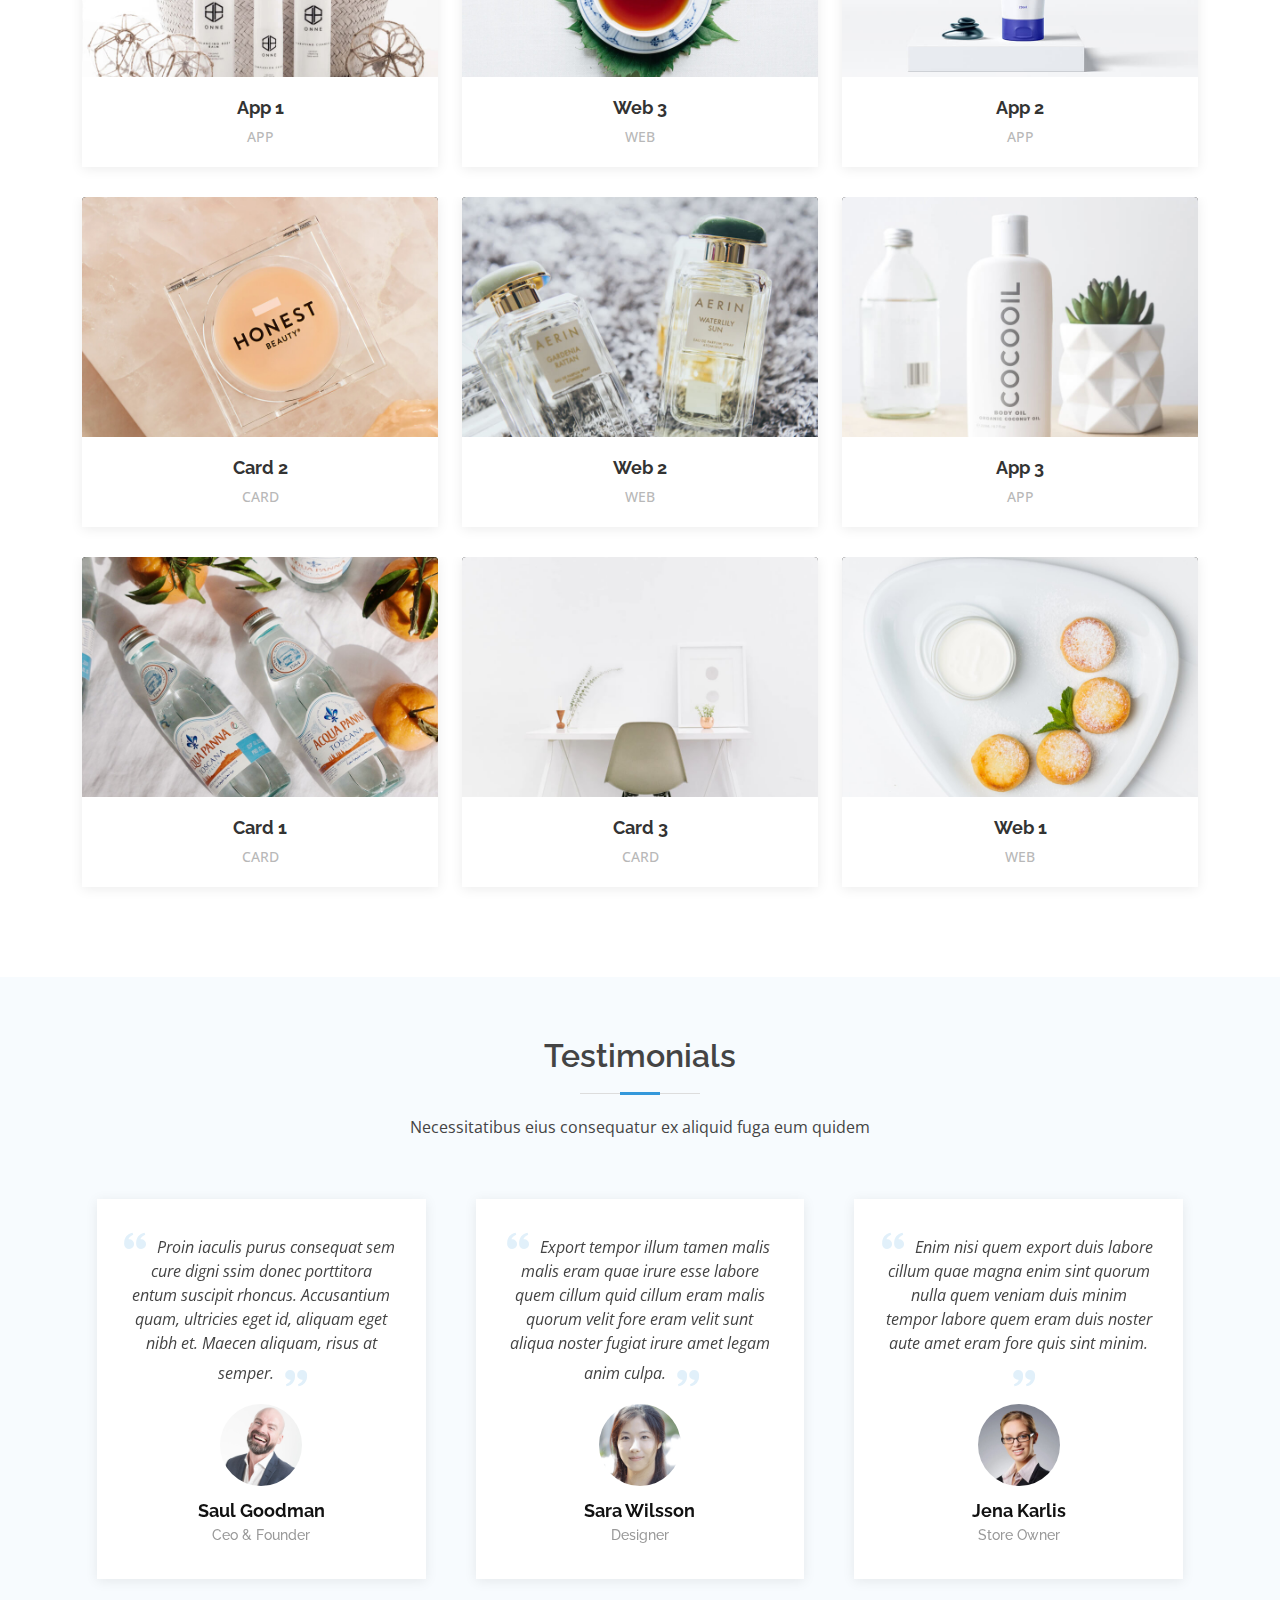
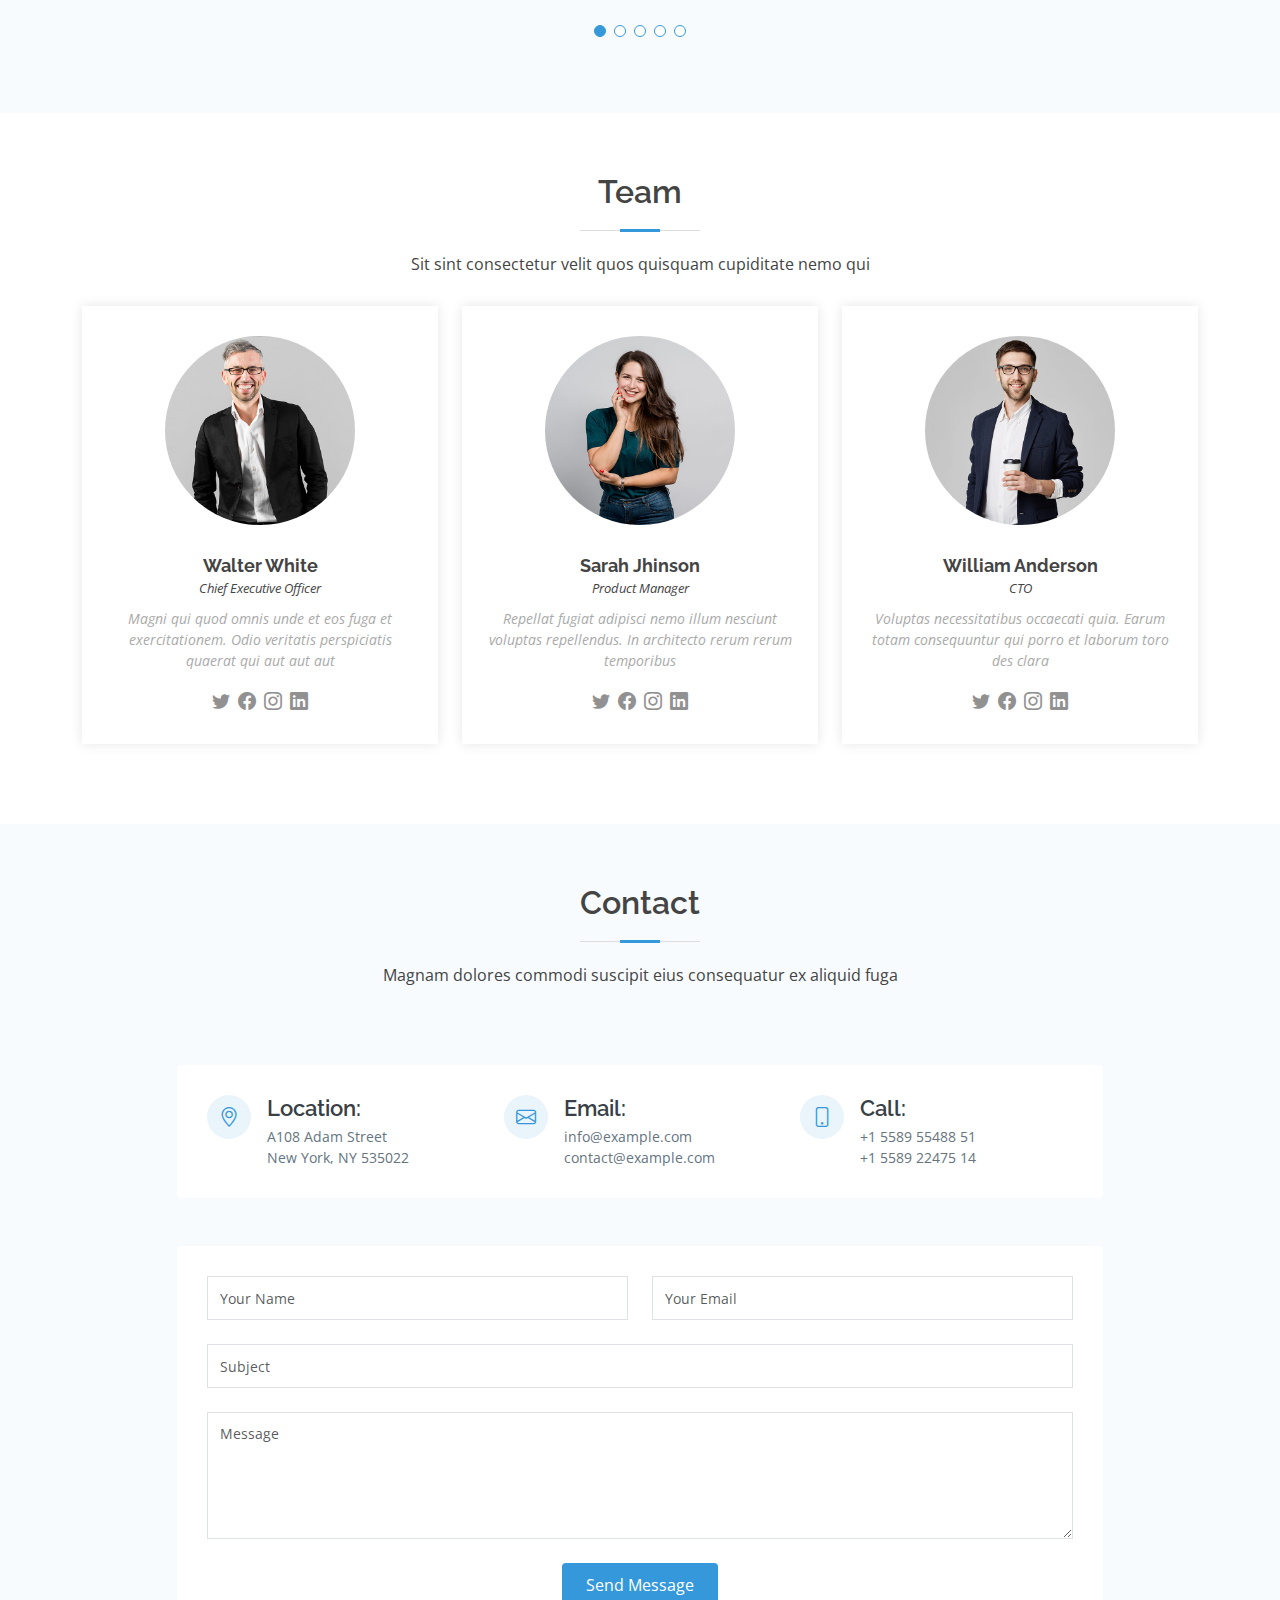
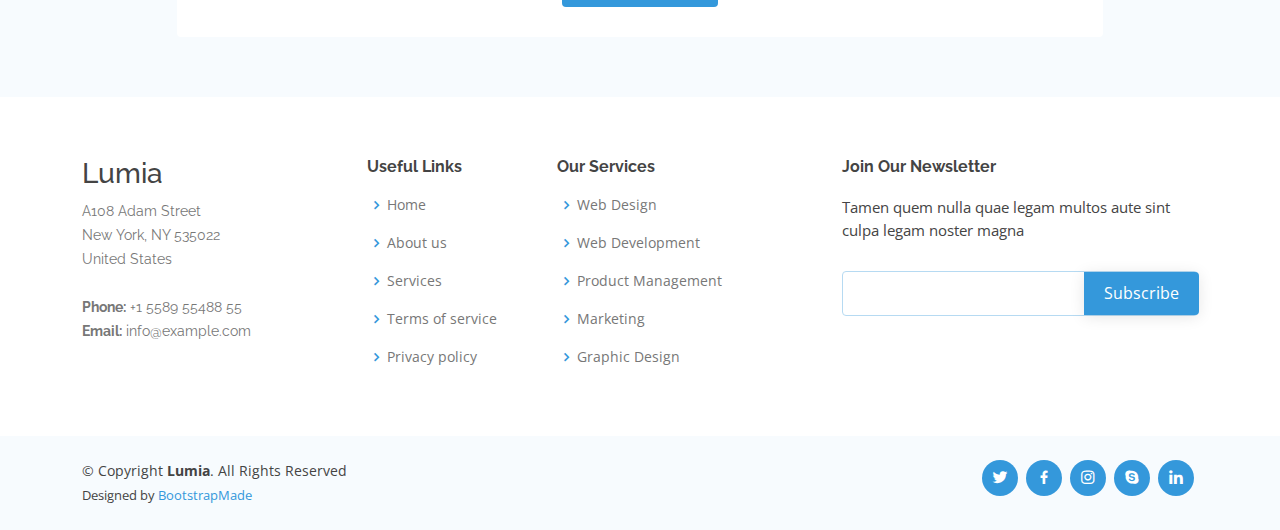
==== commit 6a9c7180: "changed template to lumina" ====
--- a/index.html
+++ b/index.html
@@ -5,7 +5,7 @@
   <meta charset="utf-8">
   <meta content="width=device-width, initial-scale=1.0" name="viewport">
 
-  <title>Guide to Ethiopia</title>
+  <title>Lumia Bootstrap Template - Index</title>
   <meta content="" name="description">
   <meta content="" name="keywords">
 
@@ -17,7 +17,6 @@
   <link href="https://fonts.googleapis.com/css?family=Open+Sans:300,300i,400,400i,600,600i,700,700i|Raleway:300,300i,400,400i,500,500i,600,600i,700,700i|Poppins:300,300i,400,400i,500,500i,600,600i,700,700i" rel="stylesheet">
 
   <!-- Vendor CSS Files -->
-  <link href="assets/vendor/aos/aos.css" rel="stylesheet">
   <link href="assets/vendor/bootstrap/css/bootstrap.min.css" rel="stylesheet">
   <link href="assets/vendor/bootstrap-icons/bootstrap-icons.css" rel="stylesheet">
   <link href="assets/vendor/boxicons/css/boxicons.min.css" rel="stylesheet">
@@ -28,9 +27,9 @@
   <link href="assets/css/style.css" rel="stylesheet">
 
   <!-- =======================================================
-  * Template Name: Bocor
+  * Template Name: Lumia
   * Updated: Jul 27 2023 with Bootstrap v5.3.1
-  * Template URL: https://bootstrapmade.com/bocor-bootstrap-template-nice-animation/
+  * Template URL: https://bootstrapmade.com/lumia-bootstrap-business-template/
   * Author: BootstrapMade.com
   * License: https://bootstrapmade.com/license/
   ======================================================== -->
@@ -39,22 +38,22 @@
 <body>
 
   <!-- ======= Header ======= -->
-  <header id="header">
-    <div class="container d-flex align-items-center justify-content-between">
-
-      <div class="logo">
-        <h1><a href="index.html">Guide to Ethiopia<span>.</span></a></h1>
+  <header id="header" class="fixed-top d-flex align-items-center">
+    <div class="container d-flex align-items-center">
+
+      <div class="logo me-auto">
+        <h1><a href="index.html">Lumia</a></h1>
         <!-- Uncomment below if you prefer to use an image logo -->
         <!-- <a href="index.html"><img src="assets/img/logo.png" alt="" class="img-fluid"></a>-->
       </div>
 
-      <nav id="navbar" class="navbar">
+      <nav id="navbar" class="navbar order-last order-lg-0">
         <ul>
           <li><a class="nav-link scrollto active" href="#hero">Home</a></li>
-          <li><a class="nav-link scrollto" href="#about">About Us</a></li>
-          <li><a class="nav-link scrollto" href="#services">Blog</a></li>
-          <li><a class="nav-link scrollto" href="#portfolio">Explore</a></li>
-          <!-- <li><a class="nav-link scrollto" href="#team">News</a></li>
+          <li><a class="nav-link scrollto" href="#about">About</a></li>
+          <li><a class="nav-link scrollto" href="#services">Services</a></li>
+          <li><a class="nav-link scrollto " href="#portfolio">Portfolio</a></li>
+          <li><a class="nav-link scrollto" href="#testimonials">Testimonials</a></li>
           <li class="dropdown"><a href="#"><span>Drop Down</span> <i class="bi bi-chevron-down"></i></a>
             <ul>
               <li><a href="#">Drop Down 1</a></li>
@@ -71,194 +70,261 @@
               <li><a href="#">Drop Down 3</a></li>
               <li><a href="#">Drop Down 4</a></li>
             </ul>
-          </li> -->
+          </li>
           <li><a class="nav-link scrollto" href="#contact">Contact</a></li>
-          <!-- <li><a class="getstarted scrollto" href="#about">Get Started</a></li> -->
         </ul>
         <i class="bi bi-list mobile-nav-toggle"></i>
       </nav><!-- .navbar -->
 
+      <div class="header-social-links d-flex align-items-center">
+        <a href="#" class="twitter"><i class="bi bi-twitter"></i></a>
+        <a href="#" class="facebook"><i class="bi bi-facebook"></i></a>
+        <a href="#" class="instagram"><i class="bi bi-instagram"></i></a>
+        <a href="#" class="linkedin"><i class="bi bi-linkedin"></i></i></a>
+      </div>
+
     </div>
   </header><!-- End Header -->
 
   <!-- ======= Hero Section ======= -->
   <section id="hero" class="d-flex flex-column justify-content-center align-items-center">
-    <div class="container" data-aos="fade-in">
-      <h1>Guide to Ethiopia</h1>
-      <h2>Magnam dolores commodi suscipit. Necessitatibus eius consequatur ex aliquid fuga eum quidem. Sit sint consectetur velit. Quisquam quos quisquam cupiditate.</h2>
-      <div class="d-flex align-items-center">
-        <i class="bx bxs-right-arrow-alt get-started-icon"></i>
-        <a href="#about" class="btn-get-started scrollto">About Us</a>
-      </div>
+    <div class="container text-center text-md-left" data-aos="fade-up">
+      <h1>Welcome to <span>Lumia</span></h1>
+      <h2>We are team of talented designers making websites with Bootstrap</h2>
+      <a href="#about" class="btn-get-started scrollto">Get Started</a>
     </div>
   </section><!-- End Hero -->
-  <!-- ======= Hero Section ======= -->
-  <!-- <section id="hero">
-
-    <div class="container">
-      <div class="row d-flex align-items-center">
-      <div class=" col-lg-6 py-5 py-lg-0 order-2 order-lg-1" data-aos="fade-right">
-        <h1>Your new digital experience with Bocor</h1>
-        <h2>We are team of talented designers making websites with Bootstrap</h2>
-        <a href="#about" class="btn-get-started scrollto">Get Started</a>
-      </div>
-      <div class="col-lg-6 order-1 order-lg-2 hero-img" data-aos="fade-left">
-        <img src="assets/img/images.jpeg" class="img-fluid" alt="">
-      </div>
-    </div>
-    </div>
-
-  </section> -->
-  <!-- End Hero -->
 
   <main id="main">
 
-    <!-- ======= Clients Section ======= -->
-    <section id="clients" class="clients section-bg">
-      <div class="container">
-
-        <div class="row no-gutters clients-wrap clearfix wow fadeInUp">
-
-          <div class="col-lg-2 col-md-4 col-6">
-            <div class="client-logo">
-              <img src="assets/img/clients/client-1.png" class="img-fluid" alt="" data-aos="flip-right">
-            </div>
-          </div>
-
-          <div class="col-lg-2 col-md-4 col-6">
-            <div class="client-logo">
-              <img src="assets/img/clients/client-2.png" class="img-fluid" alt="" data-aos="flip-right" data-aos-delay="100">
-            </div>
-          </div>
-
-          <div class="col-lg-2 col-md-4 col-6">
-            <div class="client-logo">
-              <img src="assets/img/clients/client-3.png" class="img-fluid" alt="" data-aos="flip-right" data-aos-delay="200">
-            </div>
-          </div>
-
-          <div class="col-lg-2 col-md-4 col-6">
-            <div class="client-logo">
-              <img src="assets/img/clients/client-4.png" class="img-fluid" alt="" data-aos="flip-right" data-aos-delay="300">
-            </div>
-          </div>
-
-          <div class="col-lg-2 col-md-4 col-6">
-            <div class="client-logo">
-              <img src="assets/img/clients/client-5.png" class="img-fluid" alt="" data-aos="flip-right" data-aos-delay="400">
-            </div>
-          </div>
-
-          <div class="col-lg-2 col-md-4 col-6">
-            <div class="client-logo">
-              <img src="assets/img/clients/client-6.png" class="img-fluid" alt="" data-aos="flip-right" data-aos-delay="500">
-            </div>
-          </div>
-
-        </div>
-
-      </div>
-    </section>
-    <!-- End Clients Section -->
+    <!-- ======= What We Do Section ======= -->
+    <section id="what-we-do" class="what-we-do">
+      <div class="container">
+
+        <div class="section-title">
+          <h2>What We Do</h2>
+          <p>Magnam dolores commodi suscipit consequatur ex aliquid</p>
+        </div>
+
+        <div class="row">
+          <div class="col-lg-4 col-md-6 d-flex align-items-stretch">
+            <div class="icon-box">
+              <div class="icon"><i class="bx bxl-dribbble"></i></div>
+              <h4><a href="">Lorem Ipsum</a></h4>
+              <p>Voluptatum deleniti atque corrupti quos dolores et quas molestias excepturi</p>
+            </div>
+          </div>
+
+          <div class="col-lg-4 col-md-6 d-flex align-items-stretch mt-4 mt-md-0">
+            <div class="icon-box">
+              <div class="icon"><i class="bx bx-file"></i></div>
+              <h4><a href="">Sed ut perspiciatis</a></h4>
+              <p>Duis aute irure dolor in reprehenderit in voluptate velit esse cillum dolore</p>
+            </div>
+          </div>
+
+          <div class="col-lg-4 col-md-6 d-flex align-items-stretch mt-4 mt-lg-0">
+            <div class="icon-box">
+              <div class="icon"><i class="bx bx-tachometer"></i></div>
+              <h4><a href="">Magni Dolores</a></h4>
+              <p>Excepteur sint occaecat cupidatat non proident, sunt in culpa qui officia</p>
+            </div>
+          </div>
+
+        </div>
+
+      </div>
+    </section><!-- End What We Do Section -->
 
     <!-- ======= About Section ======= -->
-    <section id="about" class="about section-bg">
-      <div class="container">
-
-        <div class="row gy-4">
-          <div class="image col-xl-5"></div>
-          <div class="col-xl-7">
-            <div class="content d-flex flex-column justify-content-center ps-0 ps-xl-4">
-              <h3 data-aos="fade-in" data-aos-delay="100">Voluptatem dignissimos provident quasi</h3>
-              <p data-aos="fade-in">
-                Lorem ipsum dolor sit amet, consectetur adipiscing elit, sed do eiusmod tempor incididunt ut labore et dolore magna aliqua. Duis aute irure dolor in reprehenderit
-              </p>
-              <div class="row gy-4 mt-3">
-                <div class="col-md-6 icon-box" data-aos="fade-up">
-                  <i class="bx bx-receipt"></i>
-                  <h4><a href="#">Corporis voluptates sit</a></h4>
-                  <p>Consequuntur sunt aut quasi enim aliquam quae harum pariatur laboris nisi ut aliquip</p>
-                </div>
-                <div class="col-md-6 icon-box" data-aos="fade-up" data-aos-delay="100">
-                  <i class="bx bx-cube-alt"></i>
-                  <h4><a href="#">Ullamco laboris nisi</a></h4>
-                  <p>Excepteur sint occaecat cupidatat non proident, sunt in culpa qui officia deserunt</p>
-                </div>
-                <div class="col-md-6 icon-box" data-aos="fade-up" data-aos-delay="200">
-                  <i class="bx bx-images"></i>
-                  <h4><a href="#">Labore consequatur</a></h4>
-                  <p>Aut suscipit aut cum nemo deleniti aut omnis. Doloribus ut maiores omnis facere</p>
-                </div>
-                <div class="col-md-6 icon-box" data-aos="fade-up" data-aos-delay="300">
-                  <i class="bx bx-shield"></i>
-                  <h4><a href="#">Beatae veritatis</a></h4>
-                  <p>Expedita veritatis consequuntur nihil tempore laudantium vitae denat pacta</p>
-                </div>
-              </div>
-            </div><!-- End .content-->
+    <section id="about" class="about">
+      <div class="container">
+
+        <div class="row">
+          <div class="col-lg-6">
+            <img src="assets/img/about.jpg" class="img-fluid" alt="">
+          </div>
+          <div class="col-lg-6 pt-4 pt-lg-0">
+            <h3>About Us</h3>
+            <p>
+              Lorem ipsum dolor sit amet, consectetur adipiscing elit, sed do eiusmod tempor incididunt ut labore et dolore magna aliqua.
+            </p>
+            <ul>
+              <li><i class="bx bx-check-double"></i> Ullamco laboris nisi ut aliquip ex ea commodo consequat.</li>
+              <li><i class="bx bx-check-double"></i> Duis aute irure dolor in reprehenderit in voluptate velit.</li>
+            </ul>
+            <div class="row icon-boxes">
+              <div class="col-md-6">
+                <i class="bx bx-receipt"></i>
+                <h4>Corporis voluptates sit</h4>
+                <p>Consequuntur sunt aut quasi enim aliquam quae harum pariatur laboris nisi ut aliquip</p>
+              </div>
+              <div class="col-md-6 mt-4 mt-md-0">
+                <i class="bx bx-cube-alt"></i>
+                <h4>Ullamco laboris nisi</h4>
+                <p>Excepteur sint occaecat cupidatat non proident, sunt in culpa qui officia deserunt</p>
+              </div>
+            </div>
           </div>
         </div>
 
       </div>
     </section><!-- End About Section -->
+
+    <!-- ======= Skills Section ======= -->
+    <section id="skills" class="skills">
+      <div class="container">
+
+        <div class="row skills-content">
+
+          <div class="col-lg-6">
+
+            <div class="progress">
+              <span class="skill">HTML <i class="val">100%</i></span>
+              <div class="progress-bar-wrap">
+                <div class="progress-bar" role="progressbar" aria-valuenow="100" aria-valuemin="0" aria-valuemax="100"></div>
+              </div>
+            </div>
+
+            <div class="progress">
+              <span class="skill">CSS <i class="val">90%</i></span>
+              <div class="progress-bar-wrap">
+                <div class="progress-bar" role="progressbar" aria-valuenow="90" aria-valuemin="0" aria-valuemax="100"></div>
+              </div>
+            </div>
+
+            <div class="progress">
+              <span class="skill">JavaScript <i class="val">75%</i></span>
+              <div class="progress-bar-wrap">
+                <div class="progress-bar" role="progressbar" aria-valuenow="75" aria-valuemin="0" aria-valuemax="100"></div>
+              </div>
+            </div>
+
+          </div>
+
+          <div class="col-lg-6">
+
+            <div class="progress">
+              <span class="skill">PHP <i class="val">80%</i></span>
+              <div class="progress-bar-wrap">
+                <div class="progress-bar" role="progressbar" aria-valuenow="80" aria-valuemin="0" aria-valuemax="100"></div>
+              </div>
+            </div>
+
+            <div class="progress">
+              <span class="skill">WordPress/CMS <i class="val">90%</i></span>
+              <div class="progress-bar-wrap">
+                <div class="progress-bar" role="progressbar" aria-valuenow="90" aria-valuemin="0" aria-valuemax="100"></div>
+              </div>
+            </div>
+
+            <div class="progress">
+              <span class="skill">Photoshop <i class="val">55%</i></span>
+              <div class="progress-bar-wrap">
+                <div class="progress-bar" role="progressbar" aria-valuenow="55" aria-valuemin="0" aria-valuemax="100"></div>
+              </div>
+            </div>
+
+          </div>
+
+        </div>
+
+      </div>
+    </section><!-- End Skills Section -->
+
+    <!-- ======= Counts Section ======= -->
+    <section id="counts" class="counts">
+      <div class="container">
+
+        <div class="row">
+
+          <div class="col-lg-3 col-6">
+            <div class="count-box">
+              <i class="bi bi-emoji-smile"></i>
+              <span data-purecounter-start="0" data-purecounter-end="232" data-purecounter-duration="1" class="purecounter"></span>
+              <p>Happy Clients</p>
+            </div>
+          </div>
+
+          <div class="col-lg-3 col-6">
+            <div class="count-box">
+              <i class="bi bi-journal-richtext"></i>
+              <span data-purecounter-start="0" data-purecounter-end="521" data-purecounter-duration="1" class="purecounter"></span>
+              <p>Projects</p>
+            </div>
+          </div>
+
+          <div class="col-lg-3 col-6 mt-5 mt-lg-0">
+            <div class="count-box">
+              <i class="bi bi-headset"></i>
+              <span data-purecounter-start="0" data-purecounter-end="1463" data-purecounter-duration="1" class="purecounter"></span>
+              <p>Hours Of Support</p>
+            </div>
+          </div>
+
+          <div class="col-lg-3 col-6 mt-5 mt-lg-0">
+            <div class="count-box">
+              <i class="bi bi-people"></i>
+              <span data-purecounter-start="0" data-purecounter-end="15" data-purecounter-duration="1" class="purecounter"></span>
+              <p>Hard Workers</p>
+            </div>
+          </div>
+
+        </div>
+
+      </div>
+    </section><!-- End Counts Section -->
 
     <!-- ======= Services Section ======= -->
     <section id="services" class="services section-bg">
       <div class="container">
 
         <div class="section-title">
-          <h2 data-aos="fade-in">Blogs</h2>
-          <!-- <p data-aos="fade-in">Magnam dolores commodi suscipit. Necessitatibus eius consequatur ex aliquid fuga eum quidem. Sit sint consectetur velit. Quisquam quos quisquam cupiditate. Et nemo qui impedit suscipit alias ea. Quia fugiat sit in iste officiis commodi quidem hic quas.</p> -->
+          <h2>Services</h2>
+          <p>Necessitatibus eius consequatur ex aliquid fuga eum quidem</p>
         </div>
 
         <div class="row">
-          <div class="col-md-6 d-flex" data-aos="fade-right">
-            <div class="card">
-              <div class="card-img">
-                <img src="assets/img/services-1.jpg" alt="...">
-              </div>
-              <div class="card-body">
-                <h5 class="card-title"><a href="">Temporibus laudantium</a></h5>
-                <p class="card-text">Lorem ipsum dolor sit amet, consectetur elit, sed do eiusmod tempor ut labore et dolore magna aliqua. Ut enim ad minim veniam, quis nostrud exercitation ullamco laboris nisi ut aliquip ex ea commodo consequat</p>
-                <div class="read-more"><a href="#"><i class="bi bi-arrow-right"></i> Read More</a></div>
-              </div>
-            </div>
-          </div>
-          <div class="col-md-6 d-flex" data-aos="fade-left">
-            <div class="card">
-              <div class="card-img">
-                <img src="assets/img/services-2.jpg" alt="...">
-              </div>
-              <div class="card-body">
-                <h5 class="card-title"><a href="">Aperiores voluptates</a></h5>
-                <p class="card-text">Sed ut perspiciatis unde omnis iste natus error sit voluptatem doloremque laudantium, totam rem aperiam, eaque ipsa quae ab illo inventore veritatis et quasi architecto beatae vitae dicta sunt explicabo</p>
-                <div class="read-more"><a href="#"><i class="bi bi-arrow-right"></i> Read More</a></div>
-              </div>
-            </div>
-
-          </div>
-          <div class="col-md-6 d-flex" data-aos="fade-right">
-            <div class="card">
-              <div class="card-img">
-                <img src="assets/img/services-3.jpg" alt="...">
-              </div>
-              <div class="card-body">
-                <h5 class="card-title"><a href="">Veritatis natus nisi</a></h5>
-                <p class="card-text">Nemo enim ipsam voluptatem quia voluptas sit aut odit aut fugit, sed quia magni dolores eos qui ratione voluptatem sequi nesciunt Neque porro quisquam est, qui dolorem ipsum quia dolor sit amet</p>
-                <div class="read-more"><a href="#"><i class="bi bi-arrow-right"></i> Read More</a></div>
-              </div>
-            </div>
-          </div>
-          <div class="col-md-6 d-flex" data-aos="fade-left">
-            <div class="card">
-              <div class="card-img">
-                <img src="assets/img/services-4.jpg" alt="...">
-              </div>
-              <div class="card-body">
-                <h5 class="card-title"><a href="">Aliquam veritatis</a></h5>
-                <p class="card-text">Nostrum eum sed et autem dolorum perspiciatis. Magni porro quisquam laudantium voluptatem. In molestiae earum ab sit esse voluptatem. Eos ipsam cumque ipsum officiis qui nihil aut incidunt aut</p>
-                <div class="read-more"><a href="#"><i class="bi bi-arrow-right"></i> Read More</a></div>
-              </div>
+          <div class="col-md-6">
+            <div class="icon-box">
+              <i class="bi bi-briefcase"></i>
+              <h4><a href="#">Lorem Ipsum</a></h4>
+              <p>Voluptatum deleniti atque corrupti quos dolores et quas molestias excepturi sint occaecati cupiditate non provident</p>
+            </div>
+          </div>
+          <div class="col-md-6 mt-4 mt-lg-0">
+            <div class="icon-box">
+              <i class="bi bi-card-checklist"></i>
+              <h4><a href="#">Dolor Sitema</a></h4>
+              <p>Minim veniam, quis nostrud exercitation ullamco laboris nisi ut aliquip ex ea commodo consequat tarad limino ata</p>
+            </div>
+          </div>
+          <div class="col-md-6 mt-4">
+            <div class="icon-box">
+              <i class="bi bi-bar-chart"></i>
+              <h4><a href="#">Sed ut perspiciatis</a></h4>
+              <p>Duis aute irure dolor in reprehenderit in voluptate velit esse cillum dolore eu fugiat nulla pariatur</p>
+            </div>
+          </div>
+          <div class="col-md-6 mt-4">
+            <div class="icon-box">
+              <i class="bi bi-binoculars"></i>
+              <h4><a href="#">Nemo Enim</a></h4>
+              <p>Excepteur sint occaecat cupidatat non proident, sunt in culpa qui officia deserunt mollit anim id est laborum</p>
+            </div>
+          </div>
+          <div class="col-md-6 mt-4">
+            <div class="icon-box">
+              <i class="bi bi-brightness-high"></i>
+              <h4><a href="#">Magni Dolore</a></h4>
+              <p>At vero eos et accusamus et iusto odio dignissimos ducimus qui blanditiis praesentium voluptatum deleniti atque</p>
+            </div>
+          </div>
+          <div class="col-md-6 mt-4">
+            <div class="icon-box">
+              <i class="bi bi-calendar4-week"></i>
+              <h4><a href="#">Eiusmod Tempor</a></h4>
+              <p>Et harum quidem rerum facilis est et expedita distinctio. Nam libero tempore, cum soluta nobis est eligendi</p>
             </div>
           </div>
         </div>
@@ -266,94 +332,13 @@
       </div>
     </section><!-- End Services Section -->
 
-    <!-- ======= Features Section ======= -->
-    <!-- <section id="features" class="features section-bg">
+    <!-- ======= Portfolio Section ======= -->
+    <section id="portfolio" class="portfolio">
       <div class="container">
 
         <div class="section-title">
-          <h2 data-aos="fade-in">Features</h2>
-          <p data-aos="fade-in">Magnam dolores commodi suscipit. Necessitatibus eius consequatur ex aliquid fuga eum quidem. Sit sint consectetur velit. Quisquam quos quisquam cupiditate. Et nemo qui impedit suscipit alias ea. Quia fugiat sit in iste officiis commodi quidem hic quas.</p>
-        </div>
-
-        <div class="row content">
-          <div class="col-md-5" data-aos="fade-right">
-            <img src="assets/img/features-1.svg" class="img-fluid" alt="">
-          </div>
-          <div class="col-md-7 pt-4" data-aos="fade-left">
-            <h3>Voluptatem dignissimos provident quasi corporis voluptates sit assumenda.</h3>
-            <p class="fst-italic">
-              Lorem ipsum dolor sit amet, consectetur adipiscing elit, sed do eiusmod tempor incididunt ut labore et dolore
-              magna aliqua.
-            </p>
-            <ul>
-              <li><i class="bi bi-check"></i> Ullamco laboris nisi ut aliquip ex ea commodo consequat.</li>
-              <li><i class="bi bi-check"></i> Duis aute irure dolor in reprehenderit in voluptate velit.</li>
-            </ul>
-          </div>
-        </div>
-
-        <div class="row content">
-          <div class="col-md-5 order-1 order-md-2" data-aos="fade-left">
-            <img src="assets/img/features-2.svg" class="img-fluid" alt="">
-          </div>
-          <div class="col-md-7 pt-5 order-2 order-md-1" data-aos="fade-right">
-            <h3>Corporis temporibus maiores provident</h3>
-            <p class="fst-italic">
-              Lorem ipsum dolor sit amet, consectetur adipiscing elit, sed do eiusmod tempor incididunt ut labore et dolore
-              magna aliqua.
-            </p>
-            <p>
-              Ullamco laboris nisi ut aliquip ex ea commodo consequat. Duis aute irure dolor in reprehenderit in voluptate
-              velit esse cillum dolore eu fugiat nulla pariatur. Excepteur sint occaecat cupidatat non proident, sunt in
-              culpa qui officia deserunt mollit anim id est laborum
-            </p>
-          </div>
-        </div>
-
-        <div class="row content">
-          <div class="col-md-5" data-aos="fade-right">
-            <img src="assets/img/features-3.svg" class="img-fluid" alt="">
-          </div>
-          <div class="col-md-7 pt-5" data-aos="fade-left">
-            <h3>Sunt consequatur ad ut est nulla consectetur reiciendis animi voluptas</h3>
-            <p>Cupiditate placeat cupiditate placeat est ipsam culpa. Delectus quia minima quod. Sunt saepe odit aut quia voluptatem hic voluptas dolor doloremque.</p>
-            <ul>
-              <li><i class="bi bi-check"></i> Ullamco laboris nisi ut aliquip ex ea commodo consequat.</li>
-              <li><i class="bi bi-check"></i> Duis aute irure dolor in reprehenderit in voluptate velit.</li>
-              <li><i class="bi bi-check"></i> Facilis ut et voluptatem aperiam. Autem soluta ad fugiat.</li>
-            </ul>
-          </div>
-        </div>
-
-        <div class="row content">
-          <div class="col-md-5 order-1 order-md-2" data-aos="fade-left">
-            <img src="assets/img/features-4.svg" class="img-fluid" alt="">
-          </div>
-          <div class="col-md-7 pt-5 order-2 order-md-1" data-aos="fade-right">
-            <h3>Quas et necessitatibus eaque impedit ipsum animi consequatur incidunt in</h3>
-            <p class="fst-italic">
-              Lorem ipsum dolor sit amet, consectetur adipiscing elit, sed do eiusmod tempor incididunt ut labore et dolore
-              magna aliqua.
-            </p>
-            <p>
-              Ullamco laboris nisi ut aliquip ex ea commodo consequat. Duis aute irure dolor in reprehenderit in voluptate
-              velit esse cillum dolore eu fugiat nulla pariatur. Excepteur sint occaecat cupidatat non proident, sunt in
-              culpa qui officia deserunt mollit anim id est laborum
-            </p>
-          </div>
-        </div>
-
-      </div>
-    </section> -->
-    <!-- End Features Section -->
-
-    <!-- ======= Portfolio Section ======= -->
-    <!-- <section id="portfolio" class="portfolio section-bg">
-      <div class="container">
-
-        <div class="section-title">
-          <h2 data-aos="fade-in">Gallery</h2>
-          <p data-aos="fade-in">Magnam dolores commodi suscipit. Necessitatibus eius consequatur ex aliquid fuga eum quidem. Sit sint consectetur velit. Quisquam quos quisquam cupiditate. Et nemo qui impedit suscipit alias ea. Quia fugiat sit in iste officiis commodi quidem hic quas.</p>
+          <h2>Portfolio</h2>
+          <p>Sit sint consectetur velit quisquam cupiditate impedit suscipit</p>
         </div>
 
         <div class="row">
@@ -367,171 +352,19 @@
           </div>
         </div>
 
-        <div class="row portfolio-container" data-aos="fade-up">
-
-          <div class="col-lg-4 col-md-6 portfolio-item filter-app">
-            <div class="portfolio-wrap">
-              <img src="assets/img/portfolio/portfolio-1.jpg" class="img-fluid" alt="">
-              <div class="portfolio-links">
-                <a href="assets/img/portfolio/portfolio-1.jpg" data-gallery="portfolioGallery" class="portfolio-lightbox" title="App 1"><i class="bi bi-plus"></i></a>
-                <a href="portfolio-details.html" title="More Details"><i class="bi bi-link"></i></a>
-              </div>
-              <div class="portfolio-info">
-                <h4>App 1</h4>
-                <p>App</p>
-              </div>
-            </div>
-          </div>
-
-          <div class="col-lg-4 col-md-6 portfolio-item filter-web">
-            <div class="portfolio-wrap">
-              <img src="assets/img/portfolio/portfolio-2.jpg" class="img-fluid" alt="">
-              <div class="portfolio-links">
-                <a href="assets/img/portfolio/portfolio-2.jpg" data-gallery="portfolioGallery" class="portfolio-lightbox" title="Web 3"><i class="bi bi-plus"></i></a>
-                <a href="portfolio-details.html" title="More Details"><i class="bi bi-link"></i></a>
-              </div>
-              <div class="portfolio-info">
-                <h4>Web 3</h4>
-                <p>Web</p>
-              </div>
-            </div>
-          </div>
-
-          <div class="col-lg-4 col-md-6 portfolio-item filter-app">
-            <div class="portfolio-wrap">
-              <img src="assets/img/portfolio/portfolio-3.jpg" class="img-fluid" alt="">
-              <div class="portfolio-links">
-                <a href="assets/img/portfolio/portfolio-3.jpg" data-gallery="portfolioGallery" class="portfolio-lightbox" title="App 2"><i class="bi bi-plus"></i></a>
-                <a href="portfolio-details.html" title="More Details"><i class="bi bi-link"></i></a>
-              </div>
-              <div class="portfolio-info">
-                <h4>App 2</h4>
-                <p>App</p>
-              </div>
-            </div>
-          </div>
-
-          <div class="col-lg-4 col-md-6 portfolio-item filter-card">
-            <div class="portfolio-wrap">
-              <img src="assets/img/portfolio/portfolio-4.jpg" class="img-fluid" alt="">
-              <div class="portfolio-links">
-                <a href="assets/img/portfolio/portfolio-4.jpg" data-gallery="portfolioGallery" class="portfolio-lightbox" title="Card 2"><i class="bi bi-plus"></i></a>
-                <a href="portfolio-details.html" title="More Details"><i class="bi bi-link"></i></a>
-              </div>
-              <div class="portfolio-info">
-                <h4>Card 2</h4>
-                <p>Card</p>
-              </div>
-            </div>
-          </div>
-
-          <div class="col-lg-4 col-md-6 portfolio-item filter-web">
-            <div class="portfolio-wrap">
-              <img src="assets/img/portfolio/portfolio-5.jpg" class="img-fluid" alt="">
-              <div class="portfolio-links">
-                <a href="assets/img/portfolio/portfolio-5.jpg" data-gallery="portfolioGallery" class="portfolio-lightbox" title="Web 2"><i class="bi bi-plus"></i></a>
-                <a href="portfolio-details.html" title="More Details"><i class="bi bi-link"></i></a>
-              </div>
-              <div class="portfolio-info">
-                <h4>Web 2</h4>
-                <p>Web</p>
-              </div>
-            </div>
-          </div>
-
-          <div class="col-lg-4 col-md-6 portfolio-item filter-app">
-            <div class="portfolio-wrap">
-              <img src="assets/img/portfolio/portfolio-6.jpg" class="img-fluid" alt="">
-              <div class="portfolio-links">
-                <a href="assets/img/portfolio/portfolio-6.jpg" data-gallery="portfolioGallery" class="portfolio-lightbox" title="App 3"><i class="bi bi-plus"></i></a>
-                <a href="portfolio-details.html" title="More Details"><i class="bi bi-link"></i></a>
-              </div>
-              <div class="portfolio-info">
-                <h4>App 3</h4>
-                <p>App</p>
-              </div>
-            </div>
-          </div>
-
-          <div class="col-lg-4 col-md-6 portfolio-item filter-card">
-            <div class="portfolio-wrap">
-              <img src="assets/img/portfolio/portfolio-7.jpg" class="img-fluid" alt="">
-              <div class="portfolio-links">
-                <a href="assets/img/portfolio/portfolio-7.jpg" data-gallery="portfolioGallery" class="portfolio-lightbox" title="Card 1"><i class="bi bi-plus"></i></a>
-                <a href="portfolio-details.html" title="More Details"><i class="bi bi-link"></i></a>
-              </div>
-              <div class="portfolio-info">
-                <h4>Card 1</h4>
-                <p>Card</p>
-              </div>
-            </div>
-          </div>
-
-          <div class="col-lg-4 col-md-6 portfolio-item filter-card">
-            <div class="portfolio-wrap">
-              <img src="assets/img/portfolio/portfolio-8.jpg" class="img-fluid" alt="">
-              <div class="portfolio-links">
-                <a href="assets/img/portfolio/portfolio-8.jpg" data-gallery="portfolioGallery" class="portfolio-lightbox" title="Card 3"><i class="bi bi-plus"></i></a>
-                <a href="portfolio-details.html" title="More Details"><i class="bi bi-link"></i></a>
-              </div>
-              <div class="portfolio-info">
-                <h4>Card 3</h4>
-                <p>Card</p>
-              </div>
-            </div>
-          </div>
-
-          <div class="col-lg-4 col-md-6 portfolio-item filter-web">
-            <div class="portfolio-wrap">
-              <img src="assets/img/portfolio/portfolio-9.jpg" class="img-fluid" alt="">
-              <div class="portfolio-links">
-                <a href="assets/img/portfolio/portfolio-9.jpg" data-gallery="portfolioGallery" class="portfolio-lightbox" title="Web 3"><i class="bi bi-plus"></i></a>
-                <a href="portfolio-details.html" title="More Details"><i class="bi bi-link"></i></a>
-              </div>
-              <div class="portfolio-info">
-                <h4>Web 3</h4>
-                <p>Web</p>
-              </div>
-            </div>
-          </div>
-
-        </div>
-
-      </div>
-    </section> -->
-    <!-- End Portfolio Section -->
-    <section id="portfolio" class="portfolio">
-      <div class="container">
-
-        <div class="section-title">
-          <h2>Explore</h2>
-          <!-- <p>Sit sint consectetur velit quisquam cupiditate impedit suscipit</p> -->
-        </div>
-
-        <!-- <div class="row">
-          <div class="col-lg-12">
-            <ul id="portfolio-flters">
-              <li data-filter="*" class="filter-active">All</li>
-              <li data-filter=".filter-app">App</li>
-              <li data-filter=".filter-card">Card</li>
-              <li data-filter=".filter-web">Web</li>
-            </ul>
-          </div>
-        </div> -->
-
         <div class="row portfolio-container">
 
           <div class="col-lg-4 col-md-6 portfolio-item filter-app wow fadeInUp">
             <div class="portfolio-wrap">
               <figure>
-                <img src="assets/img/footer-bg.jpg" class="img-fluid" alt="">
-                <a href="assets/img/footer-bg.jpg" data-gallery="portfolioGallery" class="link-preview portfolio-lightbox" title="Preview"><i class="bx bx-plus"></i></a>
+                <img src="assets/img/portfolio/portfolio-1.jpg" class="img-fluid" alt="">
+                <a href="assets/img/portfolio/portfolio-1.jpg" data-gallery="portfolioGallery" class="link-preview portfolio-lightbox" title="Preview"><i class="bx bx-plus"></i></a>
                 <a href="portfolio-details.html" class="link-details" title="More Details"><i class="bx bx-link"></i></a>
               </figure>
 
               <div class="portfolio-info">
-                <h4><a href="portfolio-details.html">Site 1</a></h4>
-                <p>Site</p>
+                <h4><a href="portfolio-details.html">App 1</a></h4>
+                <p>App</p>
               </div>
             </div>
           </div>
@@ -539,29 +372,29 @@
           <div class="col-lg-4 col-md-6 portfolio-item filter-web wow fadeInUp" data-wow-delay="0.1s">
             <div class="portfolio-wrap">
               <figure>
-                <img src="assets/img/footer-bg.jpg" class="img-fluid" alt="">
-                <a href="assets/img/footer-bg.jpg" class="link-preview portfolio-lightbox" data-gallery="portfolioGallery" title="Preview"><i class="bx bx-plus"></i></a>
+                <img src="assets/img/portfolio/portfolio-2.jpg" class="img-fluid" alt="">
+                <a href="assets/img/portfolio/portfolio-2.jpg" class="link-preview portfolio-lightbox" data-gallery="portfolioGallery" title="Preview"><i class="bx bx-plus"></i></a>
                 <a href="portfolio-details.html" class="link-details" title="More Details"><i class="bx bx-link"></i></a>
               </figure>
 
               <div class="portfolio-info">
-                <h4><a href="portfolio-details.html">Site 3</a></h4>
-                <p>Site</p>
-              </div>
-            </div>
-          </div>
-
-          <div class="col-lg-4 col-md-6 portfolio-item filter-Site wow fadeInUp" data-wow-delay="0.2s">
+                <h4><a href="portfolio-details.html">Web 3</a></h4>
+                <p>Web</p>
+              </div>
+            </div>
+          </div>
+
+          <div class="col-lg-4 col-md-6 portfolio-item filter-app wow fadeInUp" data-wow-delay="0.2s">
             <div class="portfolio-wrap">
               <figure>
-                <img src="assets/img/footer-bg.jpg" class="img-fluid" alt="">
-                <a href="assets/img/footer-bg.jpg" class="link-preview portfolio-lightbox" data-gallery="portfolioGallery" title="Preview"><i class="bx bx-plus"></i></a>
+                <img src="assets/img/portfolio/portfolio-3.jpg" class="img-fluid" alt="">
+                <a href="assets/img/portfolio/portfolio-3.jpg" class="link-preview portfolio-lightbox" data-gallery="portfolioGallery" title="Preview"><i class="bx bx-plus"></i></a>
                 <a href="portfolio-details.html" class="link-details" title="More Details"><i class="bx bx-link"></i></a>
               </figure>
 
               <div class="portfolio-info">
-                <h4><a href="portfolio-details.html">Site 2</a></h4>
-                <p>Site</p>
+                <h4><a href="portfolio-details.html">App 2</a></h4>
+                <p>App</p>
               </div>
             </div>
           </div>
@@ -569,14 +402,14 @@
           <div class="col-lg-4 col-md-6 portfolio-item filter-card wow fadeInUp">
             <div class="portfolio-wrap">
               <figure>
-                <img src="assets/img/footer-bg.jpg" class="img-fluid" alt="">
-                <a href="assets/img/footer-bg.jpg" class="link-preview portfolio-lightbox" data-gallery="portfolioGallery" title="Preview"><i class="bx bx-plus"></i></a>
+                <img src="assets/img/portfolio/portfolio-4.jpg" class="img-fluid" alt="">
+                <a href="assets/img/portfolio/portfolio-4.jpg" class="link-preview portfolio-lightbox" data-gallery="portfolioGallery" title="Preview"><i class="bx bx-plus"></i></a>
                 <a href="portfolio-details.html" class="link-details" title="More Details"><i class="bx bx-link"></i></a>
               </figure>
 
               <div class="portfolio-info">
-                <h4><a href="portfolio-details.html">Site 2</a></h4>
-                <p>Site</p>
+                <h4><a href="portfolio-details.html">Card 2</a></h4>
+                <p>Card</p>
               </div>
             </div>
           </div>
@@ -584,14 +417,14 @@
           <div class="col-lg-4 col-md-6 portfolio-item filter-web wow fadeInUp" data-wow-delay="0.1s">
             <div class="portfolio-wrap">
               <figure>
-                <img src="assets/img/footer-bg.jpg" class="img-fluid" alt="">
-                <a href="assets/img/footer-bg.jpg" class="link-preview portfolio-lightbox" data-gallery="portfolioGallery" title="Preview"><i class="bx bx-plus"></i></a>
+                <img src="assets/img/portfolio/portfolio-5.jpg" class="img-fluid" alt="">
+                <a href="assets/img/portfolio/portfolio-5.jpg" class="link-preview portfolio-lightbox" data-gallery="portfolioGallery" title="Preview"><i class="bx bx-plus"></i></a>
                 <a href="portfolio-details.html" class="link-details" title="More Details"><i class="bx bx-link"></i></a>
               </figure>
 
               <div class="portfolio-info">
-                <h4><a href="portfolio-details.html">Site 2</a></h4>
-                <p>Site</p>
+                <h4><a href="portfolio-details.html">Web 2</a></h4>
+                <p>Web</p>
               </div>
             </div>
           </div>
@@ -599,14 +432,14 @@
           <div class="col-lg-4 col-md-6 portfolio-item filter-app wow fadeInUp" data-wow-delay="0.2s">
             <div class="portfolio-wrap">
               <figure>
-                <img src="assets/img/footer-bg.jpg" class="img-fluid" alt="">
-                <a href="assets/img/footer-bg.jpg" class="link-preview portfolio-lightbox" data-gallery="portfolioGallery" title="Preview"><i class="bx bx-plus"></i></a>
+                <img src="assets/img/portfolio/portfolio-6.jpg" class="img-fluid" alt="">
+                <a href="assets/img/portfolio/portfolio-6.jpg" class="link-preview portfolio-lightbox" data-gallery="portfolioGallery" title="Preview"><i class="bx bx-plus"></i></a>
                 <a href="portfolio-details.html" class="link-details" title="More Details"><i class="bx bx-link"></i></a>
               </figure>
 
               <div class="portfolio-info">
-                <h4><a href="portfolio-details.html">Site 3</a></h4>
-                <p>Site</p>
+                <h4><a href="portfolio-details.html">App 3</a></h4>
+                <p>App</p>
               </div>
             </div>
           </div>
@@ -614,14 +447,14 @@
           <div class="col-lg-4 col-md-6 portfolio-item filter-card wow fadeInUp">
             <div class="portfolio-wrap">
               <figure>
-                <img src="assets/img/footer-bg.jpg" class="img-fluid" alt="">
-                <a href="assets/img/footer-bg.jpg" class="link-preview portfolio-lightbox" data-gallery="portfolioGallery" title="Preview"><i class="bx bx-plus"></i></a>
+                <img src="assets/img/portfolio/portfolio-7.jpg" class="img-fluid" alt="">
+                <a href="assets/img/portfolio/portfolio-7.jpg" class="link-preview portfolio-lightbox" data-gallery="portfolioGallery" title="Preview"><i class="bx bx-plus"></i></a>
                 <a href="portfolio-details.html" class="link-details" title="More Details"><i class="bx bx-link"></i></a>
               </figure>
 
               <div class="portfolio-info">
-                <h4><a href="portfolio-details.html">Site 1</a></h4>
-                <p>Site</p>
+                <h4><a href="portfolio-details.html">Card 1</a></h4>
+                <p>Card</p>
               </div>
             </div>
           </div>
@@ -629,14 +462,14 @@
           <div class="col-lg-4 col-md-6 portfolio-item filter-card wow fadeInUp" data-wow-delay="0.1s">
             <div class="portfolio-wrap">
               <figure>
-                <img src="assets/img/footer-bg.jpg" class="img-fluid" alt="">
-                <a href="assets/img/footer-bg.jpg" class="link-preview portfolio-lightbox" data-gallery="portfolioGallery" title="Preview"><i class="bx bx-plus"></i></a>
+                <img src="assets/img/portfolio/portfolio-8.jpg" class="img-fluid" alt="">
+                <a href="assets/img/portfolio/portfolio-8.jpg" class="link-preview portfolio-lightbox" data-gallery="portfolioGallery" title="Preview"><i class="bx bx-plus"></i></a>
                 <a href="portfolio-details.html" class="link-details" title="More Details"><i class="bx bx-link"></i></a>
               </figure>
 
               <div class="portfolio-info">
-                <h4><a href="portfolio-details.html">Site 3</a></h4>
-                <p>Site</p>
+                <h4><a href="portfolio-details.html">Card 3</a></h4>
+                <p>Card</p>
               </div>
             </div>
           </div>
@@ -644,38 +477,125 @@
           <div class="col-lg-4 col-md-6 portfolio-item filter-web wow fadeInUp" data-wow-delay="0.2s">
             <div class="portfolio-wrap">
               <figure>
-                <img src="assets/img/footer-bg.jpg" class="img-fluid" alt="">
-                <a href="assets/img/footer-bg.jpg" class="link-preview portfolio-lightbox" data-gallery="portfolioGallery" title="Preview"><i class="bx bx-plus"></i></a>
+                <img src="assets/img/portfolio/portfolio-9.jpg" class="img-fluid" alt="">
+                <a href="assets/img/portfolio/portfolio-9.jpg" class="link-preview portfolio-lightbox" data-gallery="portfolioGallery" title="Preview"><i class="bx bx-plus"></i></a>
                 <a href="portfolio-details.html" class="link-details" title="More Details"><i class="bx bx-link"></i></a>
               </figure>
 
               <div class="portfolio-info">
-                <h4><a href="portfolio-details.html">Site 1</a></h4>
-                <p>Site</p>
-              </div>
-            </div>
-          </div>
-
-        </div>
-
-      </div>
-    </section>
+                <h4><a href="portfolio-details.html">Web 1</a></h4>
+                <p>Web</p>
+              </div>
+            </div>
+          </div>
+
+        </div>
+
+      </div>
+    </section><!-- End Portfolio Section -->
+
+    <!-- ======= Testimonials Section ======= -->
+    <section id="testimonials" class="testimonials section-bg">
+      <div class="container">
+
+        <div class="section-title">
+          <h2>Testimonials</h2>
+          <p>Necessitatibus eius consequatur ex aliquid fuga eum quidem</p>
+        </div>
+
+        <div class="testimonials-slider swiper" data-aos="fade-up" data-aos-delay="100">
+          <div class="swiper-wrapper">
+
+            <div class="swiper-slide">
+              <div class="testimonial-item">
+                <p>
+                  <i class="bx bxs-quote-alt-left quote-icon-left"></i>
+                  Proin iaculis purus consequat sem cure digni ssim donec porttitora entum suscipit rhoncus. Accusantium quam, ultricies eget id, aliquam eget nibh et. Maecen aliquam, risus at semper.
+                  <i class="bx bxs-quote-alt-right quote-icon-right"></i>
+                </p>
+                <img src="assets/img/testimonials/testimonials-1.jpg" class="testimonial-img" alt="">
+                <h3>Saul Goodman</h3>
+                <h4>Ceo &amp; Founder</h4>
+              </div>
+            </div><!-- End testimonial item -->
+
+            <div class="swiper-slide">
+              <div class="testimonial-item">
+                <p>
+                  <i class="bx bxs-quote-alt-left quote-icon-left"></i>
+                  Export tempor illum tamen malis malis eram quae irure esse labore quem cillum quid cillum eram malis quorum velit fore eram velit sunt aliqua noster fugiat irure amet legam anim culpa.
+                  <i class="bx bxs-quote-alt-right quote-icon-right"></i>
+                </p>
+                <img src="assets/img/testimonials/testimonials-2.jpg" class="testimonial-img" alt="">
+                <h3>Sara Wilsson</h3>
+                <h4>Designer</h4>
+              </div>
+            </div><!-- End testimonial item -->
+
+            <div class="swiper-slide">
+              <div class="testimonial-item">
+                <p>
+                  <i class="bx bxs-quote-alt-left quote-icon-left"></i>
+                  Enim nisi quem export duis labore cillum quae magna enim sint quorum nulla quem veniam duis minim tempor labore quem eram duis noster aute amet eram fore quis sint minim.
+                  <i class="bx bxs-quote-alt-right quote-icon-right"></i>
+                </p>
+                <img src="assets/img/testimonials/testimonials-3.jpg" class="testimonial-img" alt="">
+                <h3>Jena Karlis</h3>
+                <h4>Store Owner</h4>
+              </div>
+            </div><!-- End testimonial item -->
+
+            <div class="swiper-slide">
+              <div class="testimonial-item">
+                <p>
+                  <i class="bx bxs-quote-alt-left quote-icon-left"></i>
+                  Fugiat enim eram quae cillum dolore dolor amet nulla culpa multos export minim fugiat minim velit minim dolor enim duis veniam ipsum anim magna sunt elit fore quem dolore labore illum veniam.
+                  <i class="bx bxs-quote-alt-right quote-icon-right"></i>
+                </p>
+                <img src="assets/img/testimonials/testimonials-4.jpg" class="testimonial-img" alt="">
+                <h3>Matt Brandon</h3>
+                <h4>Freelancer</h4>
+              </div>
+            </div><!-- End testimonial item -->
+
+            <div class="swiper-slide">
+              <div class="testimonial-item">
+                <p>
+                  <i class="bx bxs-quote-alt-left quote-icon-left"></i>
+                  Quis quorum aliqua sint quem legam fore sunt eram irure aliqua veniam tempor noster veniam enim culpa labore duis sunt culpa nulla illum cillum fugiat legam esse veniam culpa fore nisi cillum quid.
+                  <i class="bx bxs-quote-alt-right quote-icon-right"></i>
+                </p>
+                <img src="assets/img/testimonials/testimonials-5.jpg" class="testimonial-img" alt="">
+                <h3>John Larson</h3>
+                <h4>Entrepreneur</h4>
+              </div>
+            </div><!-- End testimonial item -->
+
+          </div>
+          <div class="swiper-pagination"></div>
+        </div>
+
+      </div>
+    </section><!-- End Testimonials Section -->
 
     <!-- ======= Team Section ======= -->
-    <!-- <section id="team" class="team section-bg">
+    <section id="team" class="team">
       <div class="container">
 
         <div class="section-title">
-          <h2 data-aos="fade-in">Team</h2>
-          <p data-aos="fade-in">Magnam dolores commodi suscipit. Necessitatibus eius consequatur ex aliquid fuga eum quidem. Sit sint consectetur velit. Quisquam quos quisquam cupiditate. Et nemo qui impedit suscipit alias ea. Quia fugiat sit in iste officiis commodi quidem hic quas.</p>
+          <h2>Team</h2>
+          <p>Sit sint consectetur velit quos quisquam cupiditate nemo qui</p>
         </div>
 
         <div class="row">
-          <div class="col-xl-3 col-lg-4 col-md-6">
-            <div class="member" data-aos="fade-up">
-              <div class="pic"><img src="assets/img/team/team-1.jpg" alt=""></div>
+          <div class="col-lg-4 col-md-6 d-flex align-items-stretch">
+            <div class="member">
+              <img src="assets/img/team/team-1.jpg" alt="">
               <h4>Walter White</h4>
               <span>Chief Executive Officer</span>
+              <p>
+                Magni qui quod omnis unde et eos fuga et exercitationem. Odio veritatis perspiciatis quaerat qui aut aut aut
+              </p>
               <div class="social">
                 <a href=""><i class="bi bi-twitter"></i></a>
                 <a href=""><i class="bi bi-facebook"></i></a>
@@ -685,11 +605,14 @@
             </div>
           </div>
 
-          <div class="col-xl-3 col-lg-4 col-md-6">
-            <div class="member" data-aos="fade-up" data-aos-delay="100">
-              <div class="pic"><img src="assets/img/team/team-2.jpg" alt=""></div>
+          <div class="col-lg-4 col-md-6 d-flex align-items-stretch">
+            <div class="member">
+              <img src="assets/img/team/team-2.jpg" alt="">
               <h4>Sarah Jhinson</h4>
               <span>Product Manager</span>
+              <p>
+                Repellat fugiat adipisci nemo illum nesciunt voluptas repellendus. In architecto rerum rerum temporibus
+              </p>
               <div class="social">
                 <a href=""><i class="bi bi-twitter"></i></a>
                 <a href=""><i class="bi bi-facebook"></i></a>
@@ -699,11 +622,14 @@
             </div>
           </div>
 
-          <div class="col-xl-3 col-lg-4 col-md-6">
-            <div class="member" data-aos="fade-up" data-aos-delay="200">
-              <div class="pic"><img src="assets/img/team/team-3.jpg" alt=""></div>
+          <div class="col-lg-4 col-md-6 d-flex align-items-stretch">
+            <div class="member">
+              <img src="assets/img/team/team-3.jpg" alt="">
               <h4>William Anderson</h4>
               <span>CTO</span>
+              <p>
+                Voluptas necessitatibus occaecati quia. Earum totam consequuntur qui porro et laborum toro des clara
+              </p>
               <div class="social">
                 <a href=""><i class="bi bi-twitter"></i></a>
                 <a href=""><i class="bi bi-facebook"></i></a>
@@ -713,67 +639,53 @@
             </div>
           </div>
 
-          <div class="col-xl-3 col-lg-4 col-md-6">
-            <div class="member" data-aos="fade-up" data-aos-delay="300">
-              <div class="pic"><img src="assets/img/team/team-4.jpg" alt=""></div>
-              <h4>Amanda Jepson</h4>
-              <span>Accountant</span>
-              <div class="social">
-                <a href=""><i class="bi bi-twitter"></i></a>
-                <a href=""><i class="bi bi-facebook"></i></a>
-                <a href=""><i class="bi bi-instagram"></i></a>
-                <a href=""><i class="bi bi-linkedin"></i></a>
-              </div>
-            </div>
-          </div>
-        </div>
-
-      </div>
-    </section> -->
-    <!-- End Team Section -->
-
+        </div>
+
+      </div>
+    </section><!-- End Team Section -->
 
     <!-- ======= Contact Section ======= -->
     <section id="contact" class="contact section-bg">
-      <div class="container" data-aos="fade-up">
+      <div class="container">
 
         <div class="section-title">
           <h2>Contact</h2>
-          <p>Magnam dolores commodi suscipit. Necessitatibus eius consequatur ex aliquid fuga eum quidem. Sit sint consectetur velit. Quisquam quos quisquam cupiditate. Et nemo qui impedit suscipit alias ea. Quia fugiat sit in iste officiis commodi quidem hic quas.</p>
-        </div>
-
-        <div class="row">
-
-          <div class="col-lg-6">
-
-            <div class="row">
-              <div class="col-md-12">
-                <div class="info-box" data-aos="fade-up">
-                  <i class="bx bx-map"></i>
-                  <h3>Our Address</h3>
-                  <p>A108 Adam Street, New York, NY 535022</p>
+          <p>Magnam dolores commodi suscipit eius consequatur ex aliquid fuga</p>
+        </div>
+
+        <div class="row mt-5 justify-content-center">
+
+          <div class="col-lg-10">
+
+            <div class="info-wrap">
+              <div class="row">
+                <div class="col-lg-4 info">
+                  <i class="bi bi-geo-alt"></i>
+                  <h4>Location:</h4>
+                  <p>A108 Adam Street<br>New York, NY 535022</p>
                 </div>
-              </div>
-              <div class="col-md-6">
-                <div class="info-box mt-4" data-aos="fade-up" data-aos-delay="100">
-                  <i class="bx bx-envelope"></i>
-                  <h3>Email Us</h3>
+
+                <div class="col-lg-4 info mt-4 mt-lg-0">
+                  <i class="bi bi-envelope"></i>
+                  <h4>Email:</h4>
                   <p>info@example.com<br>contact@example.com</p>
                 </div>
-              </div>
-              <div class="col-md-6">
-                <div class="info-box mt-4" data-aos="fade-up" data-aos-delay="100">
-                  <i class="bx bx-phone-call"></i>
-                  <h3>Call Us</h3>
-                  <p>+1 5589 55488 55<br>+1 6678 254445 41</p>
+
+                <div class="col-lg-4 info mt-4 mt-lg-0">
+                  <i class="bi bi-phone"></i>
+                  <h4>Call:</h4>
+                  <p>+1 5589 55488 51<br>+1 5589 22475 14</p>
                 </div>
               </div>
             </div>
 
           </div>
 
-          <div class="col-lg-6 mt-4 mt-lg-0">
-            <form action="forms/contact.php" method="post" role="form" class="php-email-form w-100" data-aos="fade-up">
+        </div>
+
+        <div class="row mt-5 justify-content-center">
+          <div class="col-lg-10">
+            <form action="forms/contact.php" method="post" role="form" class="php-email-form">
               <div class="row">
                 <div class="col-md-6 form-group">
                   <input type="text" name="name" class="form-control" id="name" placeholder="Your Name" required>
@@ -808,45 +720,74 @@
   <footer id="footer">
 
     <div class="footer-top">
-
-      <div class="container">
-
-        <div class="row  justify-content-center">
-          <div class="col-lg-6">
-            <h3>Guide to Ethiopia</h3>
-            <p>Et aut eum quis fuga eos sunt ipsa nihil. Labore corporis magni eligendi fuga maxime saepe commodi placeat.</p>
-          </div>
-        </div>
-
-        <div class="row footer-newsletter justify-content-center">
-          <div class="col-lg-6">
+      <div class="container">
+        <div class="row">
+
+          <div class="col-lg-3 col-md-6 footer-contact">
+            <h3>Lumia</h3>
+            <p>
+              A108 Adam Street <br>
+              New York, NY 535022<br>
+              United States <br><br>
+              <strong>Phone:</strong> +1 5589 55488 55<br>
+              <strong>Email:</strong> info@example.com<br>
+            </p>
+          </div>
+
+          <div class="col-lg-2 col-md-6 footer-links">
+            <h4>Useful Links</h4>
+            <ul>
+              <li><i class="bx bx-chevron-right"></i> <a href="#">Home</a></li>
+              <li><i class="bx bx-chevron-right"></i> <a href="#">About us</a></li>
+              <li><i class="bx bx-chevron-right"></i> <a href="#">Services</a></li>
+              <li><i class="bx bx-chevron-right"></i> <a href="#">Terms of service</a></li>
+              <li><i class="bx bx-chevron-right"></i> <a href="#">Privacy policy</a></li>
+            </ul>
+          </div>
+
+          <div class="col-lg-3 col-md-6 footer-links">
+            <h4>Our Services</h4>
+            <ul>
+              <li><i class="bx bx-chevron-right"></i> <a href="#">Web Design</a></li>
+              <li><i class="bx bx-chevron-right"></i> <a href="#">Web Development</a></li>
+              <li><i class="bx bx-chevron-right"></i> <a href="#">Product Management</a></li>
+              <li><i class="bx bx-chevron-right"></i> <a href="#">Marketing</a></li>
+              <li><i class="bx bx-chevron-right"></i> <a href="#">Graphic Design</a></li>
+            </ul>
+          </div>
+
+          <div class="col-lg-4 col-md-6 footer-newsletter">
+            <h4>Join Our Newsletter</h4>
+            <p>Tamen quem nulla quae legam multos aute sint culpa legam noster magna</p>
             <form action="" method="post">
-              <input type="email" name="email" placeholder="Enter your Email"><input type="submit" value="Subscribe">
+              <input type="email" name="email"><input type="submit" value="Subscribe">
             </form>
           </div>
-        </div>
-
-        <div class="social-links">
-          <a href="#" class="twitter"><i class="bx bxl-twitter"></i></a>
-          <a href="#" class="facebook"><i class="bx bxl-facebook"></i></a>
-          <a href="#" class="instagram"><i class="bx bxl-instagram"></i></a>
-          <a href="#" class="google-plus"><i class="bx bxl-skype"></i></a>
-          <a href="#" class="linkedin"><i class="bx bxl-linkedin"></i></a>
-        </div>
-
+
+        </div>
       </div>
     </div>
 
-    <div class="container footer-bottom clearfix">
-      <div class="copyright">
-        &copy; Copyright <strong><span></span></strong>. All Rights Reserved
-      </div>
-      <div class="credits">
-        <!-- All the links in the footer should remain intact. -->
-        <!-- You can delete the links only if you purchased the pro version. -->
-        <!-- Licensing information: https://bootstrapmade.com/license/ -->
-        <!-- Purchase the pro version with working PHP/AJAX contact form: https://bootstrapmade.com/bocor-bootstrap-template-nice-animation/ -->
-        Designed by <a href="https://bootstrapmade.com/"></a>
+    <div class="container d-md-flex py-4">
+
+      <div class="me-md-auto text-center text-md-start">
+        <div class="copyright">
+          &copy; Copyright <strong><span>Lumia</span></strong>. All Rights Reserved
+        </div>
+        <div class="credits">
+          <!-- All the links in the footer should remain intact. -->
+          <!-- You can delete the links only if you purchased the pro version. -->
+          <!-- Licensing information: https://bootstrapmade.com/license/ -->
+          <!-- Purchase the pro version with working PHP/AJAX contact form: https://bootstrapmade.com/lumia-bootstrap-business-template/ -->
+          Designed by <a href="https://bootstrapmade.com/">BootstrapMade</a>
+        </div>
+      </div>
+      <div class="social-links text-center text-md-right pt-3 pt-md-0">
+        <a href="#" class="twitter"><i class="bx bxl-twitter"></i></a>
+        <a href="#" class="facebook"><i class="bx bxl-facebook"></i></a>
+        <a href="#" class="instagram"><i class="bx bxl-instagram"></i></a>
+        <a href="#" class="google-plus"><i class="bx bxl-skype"></i></a>
+        <a href="#" class="linkedin"><i class="bx bxl-linkedin"></i></a>
       </div>
     </div>
   </footer><!-- End Footer -->
@@ -854,11 +795,12 @@
   <a href="#" class="back-to-top d-flex align-items-center justify-content-center"><i class="bi bi-arrow-up-short"></i></a>
 
   <!-- Vendor JS Files -->
-  <script src="assets/vendor/aos/aos.js"></script>
+  <script src="assets/vendor/purecounter/purecounter_vanilla.js"></script>
   <script src="assets/vendor/bootstrap/js/bootstrap.bundle.min.js"></script>
   <script src="assets/vendor/glightbox/js/glightbox.min.js"></script>
   <script src="assets/vendor/isotope-layout/isotope.pkgd.min.js"></script>
   <script src="assets/vendor/swiper/swiper-bundle.min.js"></script>
+  <script src="assets/vendor/waypoints/noframework.waypoints.js"></script>
   <script src="assets/vendor/php-email-form/validate.js"></script>
 
   <!-- Template Main JS File -->
--- a/assets/css/style.css
+++ b/assets/css/style.css
@@ -1,7 +1,7 @@
 /**
-* Template Name: Bocor
+* Template Name: Lumia
 * Updated: Jul 27 2023 with Bootstrap v5.3.1
-* Template URL: https://bootstrapmade.com/bocor-bootstrap-template-nice-animation/
+* Template URL: https://bootstrapmade.com/lumia-bootstrap-business-template/
 * Author: BootstrapMade.com
 * License: https://bootstrapmade.com/license/
 */
@@ -15,12 +15,12 @@
 }
 
 a {
-  color: #fdc134;
+  color: #3498db;
   text-decoration: none;
 }
 
 a:hover {
-  color: #fdd067;
+  color: #5faee3;
   text-decoration: none;
 }
 
@@ -42,22 +42,22 @@
   opacity: 0;
   right: 15px;
   bottom: 15px;
-  z-index: 99999;
-  background: #213b52;
+  z-index: 996;
+  background: #3498db;
   width: 40px;
   height: 40px;
-  border-radius: 50px;
+  border-radius: 4px;
   transition: all 0.4s;
 }
 
 .back-to-top i {
-  font-size: 24px;
+  font-size: 28px;
   color: #fff;
   line-height: 0;
 }
 
 .back-to-top:hover {
-  background: #fdc134;
+  background: #57aae1;
   color: #fff;
 }
 
@@ -67,50 +67,63 @@
 }
 
 /*--------------------------------------------------------------
-# Disable aos animation delay on mobile devices
---------------------------------------------------------------*/
-@media screen and (max-width: 768px) {
-  [data-aos-delay] {
-    transition-delay: 0 !important;
-  }
-}
-
-/*--------------------------------------------------------------
 # Header
 --------------------------------------------------------------*/
 #header {
+  height: 70px;
+  transition: all 0.5s;
   z-index: 997;
   transition: all 0.5s;
-  padding: 16px 0;
-  background: #213b52;
+  background: #fff;
+  box-shadow: 0px 2px 15px rgba(0, 0, 0, 0.1);
 }
 
 #header .logo h1 {
-  font-size: 24px;
+  font-size: 28px;
   margin: 0;
-  padding: 10px 0;
-  line-height: 1;
-  font-weight: 700;
-  letter-spacing: 3px;
+  font-weight: 600;
+  letter-spacing: 1px;
   text-transform: uppercase;
-  font-family: "Poppins", sans-serif;
+  color: #384046;
 }
 
 #header .logo h1 a,
 #header .logo h1 a:hover {
-  color: #fff;
+  color: #384046;
   text-decoration: none;
 }
 
-#header .logo h1 a span,
-#header .logo h1 a:hover span {
-  color: #fdc134;
-}
-
 #header .logo img {
-  padding: 0;
-  margin: 0;
   max-height: 40px;
+}
+
+/*--------------------------------------------------------------
+# Header Social Links
+--------------------------------------------------------------*/
+.header-social-links {
+  margin: 0 0 0 30px;
+}
+
+.header-social-links a {
+  color: #9ba6af;
+  padding-left: 8px;
+  display: inline-block;
+  line-height: 0px;
+  transition: 0.3s;
+}
+
+.header-social-links a i {
+  line-height: 0;
+}
+
+.header-social-links a:hover {
+  color: #3498db;
+}
+
+@media (max-width: 768px) {
+  .header-social-links {
+    margin: 0 15px 0 0;
+  }
 }
 
 /*--------------------------------------------------------------
@@ -141,8 +154,10 @@
   align-items: center;
   justify-content: space-between;
   padding: 10px 0 10px 30px;
-  font-size: 14px;
-  color: #adc7de;
+  font-family: "Poppins", sans-serif;
+  font-size: 16px;
+  font-weight: 500;
+  color: #4f5a62;
   white-space: nowrap;
   transition: 0.3s;
 }
@@ -158,23 +173,7 @@
 .navbar .active,
 .navbar .active:focus,
 .navbar li:hover>a {
-  color: #fff;
-}
-
-.navbar .getstarted,
-.navbar .getstarted:focus {
-  background: #213b52;
-  color: #fff;
-  padding: 4px 25px 6px 25px;
-  margin-left: 30px;
-  border-radius: 50px;
-  border: 2px solid #fdc134;
-}
-
-.navbar .getstarted:hover,
-.navbar .getstarted:focus:hover {
-  background: #fdc134;
-  color: #213b52;
+  color: #3498db;
 }
 
 .navbar .dropdown ul {
@@ -190,7 +189,6 @@
   background: #fff;
   box-shadow: 0px 0px 30px rgba(127, 137, 161, 0.25);
   transition: 0.3s;
-  border-radius: 4px;
 }
 
 .navbar .dropdown ul li {
@@ -200,9 +198,8 @@
 .navbar .dropdown ul a {
   padding: 10px 20px;
   font-size: 14px;
-  text-transform: none;
-  font-weight: 500;
-  color: #3e6f9b;
+  font-weight: 400;
+  color: #21262a;
 }
 
 .navbar .dropdown ul a i {
@@ -212,7 +209,7 @@
 .navbar .dropdown ul a:hover,
 .navbar .dropdown ul .active:hover,
 .navbar .dropdown ul li:hover>a {
-  color: #fdc134;
+  color: #3498db;
 }
 
 .navbar .dropdown:hover>ul {
@@ -248,17 +245,16 @@
 * Mobile Navigation 
 */
 .mobile-nav-toggle {
-  color: #fdc134;
+  color: #384046;
   font-size: 28px;
   cursor: pointer;
   display: none;
   line-height: 0;
   transition: 0.5s;
-  position: fixed;
-  right: 15px;
-  top: 15px;
-  z-index: 9998;
-  border: 0;
+}
+
+.mobile-nav-toggle.bi-x {
+  color: #fff;
 }
 
 @media (max-width: 991px) {
@@ -278,7 +274,7 @@
   right: 0;
   left: 0;
   bottom: 0;
-  background: rgba(18, 33, 46, 0.9);
+  background: rgba(33, 38, 42, 0.9);
   transition: 0.3s;
   z-index: 999;
 }
@@ -297,7 +293,6 @@
   bottom: 15px;
   left: 15px;
   padding: 10px 0;
-  border-radius: 10px;
   background-color: #fff;
   overflow-y: auto;
   transition: 0.3s;
@@ -307,20 +302,18 @@
 .navbar-mobile a:focus {
   padding: 10px 20px;
   font-size: 15px;
-  color: #213b52;
+  color: #384046;
 }
 
 .navbar-mobile a:hover,
 .navbar-mobile .active,
 .navbar-mobile li:hover>a {
-  color: #fdc134;
+  color: #3498db;
 }
 
 .navbar-mobile .getstarted,
 .navbar-mobile .getstarted:focus {
   margin: 15px;
-  display: block;
-  border: 0;
 }
 
 .navbar-mobile .dropdown ul {
@@ -350,7 +343,7 @@
 .navbar-mobile .dropdown ul a:hover,
 .navbar-mobile .dropdown ul .active:hover,
 .navbar-mobile .dropdown ul li:hover>a {
-  color: #fdc134;
+  color: #3498db;
 }
 
 .navbar-mobile .dropdown>.dropdown-active {
@@ -360,95 +353,19 @@
 /*--------------------------------------------------------------
 # Hero Section
 --------------------------------------------------------------*/
-/* #hero {
-  width: 100%;
-  padding: 0 0 0 0;
-  background: #213b52;
-  background: linear-gradient(180deg, #213b52 0%, rgb(33, 60, 84) 35%, rgb(32, 69, 100) 100%);
-}
-
-#hero h1 {
-  margin: 0 0 15px 0;
-  font-size: 48px;
-  font-weight: 700;
-  line-height: 56px;
-  color: #d2e0ed;
-  font-family: "Poppins", sans-serif;
-}
-
-#hero h2 {
-  color: #fff;
-  margin-bottom: 30px;
-  font-size: 22px;
-}
-
-#hero .btn-get-started {
-  color: #213b52;
-  border-radius: 50px;
-  padding: 8px 35px 10px 35px;
-  border: 2px solid #fdc134;
-  transition: all ease-in-out 0.3s;
-  display: inline-block;
-  background: #fdc134;
-}
-
-#hero .btn-get-started:hover {
-  background: transparent;
-  color: #fff;
-}
-
-@media (max-width: 991px) {
-  #hero .hero-img {
-    text-align: center;
-  }
-
-  #hero .hero-img img {
-    width: 50%;
-  }
-}
-
-@media (max-width: 768px) {
-  #hero {
-    -moz-text-align-last: center;
-    text-align-last: center;
-  }
-
-  #hero h1 {
-    font-size: 28px;
-    line-height: 36px;
-  }
-
-  #hero h2 {
-    font-size: 18px;
-    line-height: 24px;
-    margin-bottom: 30px;
-  }
-
-  #hero .hero-img img {
-    width: 70%;
-  }
-}
-
-@media (max-width: 575px) {
-  #hero .hero-img img {
-    width: 80%;
-  }
-} */
-
 #hero {
   width: 100%;
   height: 60vh;
-  background: url("../img/footer-bg.jpg") center center;
+  background: url("../img/hero-bg.jpg") center center;
   background-size: cover;
   position: relative;
-  z-index: 1;
+  margin-top: 70px;
   padding: 0;
-  margin-bottom: -120px;
 }
 
 #hero:before {
   content: "";
-  background: rgba(0, 0, 0, 0.4);
+  background: rgba(56, 64, 70, 0.7);
   position: absolute;
   bottom: 0;
   top: 0;
@@ -468,64 +385,43 @@
   color: #fff;
 }
 
+#hero h1 span {
+  border-bottom: 4px solid #3498db;
+}
+
 #hero h2 {
-  color: #eee;
-  margin-bottom: 50px;
+  color: rgba(255, 255, 255, 0.8);
+  margin-bottom: 30px;
   font-size: 24px;
 }
 
-#hero .get-started-icon {
-  font-size: 24px;
-  background: #fdc134;
-  padding: 14px;
+#hero .btn-get-started {
+  font-family: "Poppins", sans-serif;
+  font-weight: 400;
+  font-size: 13px;
+  letter-spacing: 2px;
+  display: inline-block;
+  padding: 12px 28px;
+  border-radius: 4px;
+  transition: ease-in-out 0.3s;
   color: #fff;
-  border-radius: 50px;
-  position: relative;
-  z-index: 5;
-  box-shadow: 10px 2px 15px rgba(0, 0, 0, 0.1);
-}
-
-#hero .btn-get-started {
-  font-family: "Raleway", sans-serif;
-  font-weight: 400;
-  font-size: 16px;
-  letter-spacing: 1px;
-  display: inline-block;
-  transition: 0.5s;
-  margin-left: -10px;
-  padding: 8px 26px 8px 26px;
-  color: #fff;
-  background: #584b48;
-  border-radius: 0 50px 50px 0;
-  position: relative;
-  z-index: 4;
+  background: #3498db;
+  text-transform: uppercase;
 }
 
 #hero .btn-get-started:hover {
-  background: #ff5821;
-}
-
-@media (min-width: 1024px) {
+  background: #4ea5e0;
+}
+
+@media (max-width: 992px) {
   #hero {
-    background-attachment: fixed;
+    height: calc(100vh - 70px);
   }
 }
 
-@media (max-width: 1024px),
-(max-height: 768px) {
-  #hero {
-    margin-bottom: -150px;
-    height: 80vh;
-  }
-}
-
 @media (max-width: 768px) {
-  #hero {
-    height: 80vh;
-  }
-
   #hero h1 {
-    font-size: 28px;
+    font-size: 30px;
     line-height: 36px;
   }
 
@@ -536,22 +432,15 @@
   }
 }
 
-@media (max-height: 640px) {
-  #hero {
-    height: 120vh;
-  }
-}
-
 /*--------------------------------------------------------------
 # Sections General
 --------------------------------------------------------------*/
 section {
   padding: 60px 0;
-  overflow: hidden;
 }
 
 .section-bg {
-  background: linear-gradient(180deg, #f2f6fa 0%, #fff 100%);
+  background-color: #f7fbfe;
 }
 
 .section-title {
@@ -562,12 +451,9 @@
 .section-title h2 {
   font-size: 32px;
   font-weight: 600;
-  text-transform: uppercase;
   margin-bottom: 20px;
   padding-bottom: 20px;
   position: relative;
-  font-family: "Poppins", sans-serif;
-  color: #213b52;
 }
 
 .section-title h2::before {
@@ -587,7 +473,7 @@
   display: block;
   width: 40px;
   height: 3px;
-  background: #fdc134;
+  background: #3498db;
   bottom: 0;
   left: calc(50% - 20px);
 }
@@ -597,441 +483,244 @@
 }
 
 /*--------------------------------------------------------------
-# Breadcrumbs
---------------------------------------------------------------*/
-.breadcrumbs {
-  padding: 15px 0;
-  background-color: #f6f9fb;
-  min-height: 40px;
-}
-
-.breadcrumbs h2 {
+# What We Do
+--------------------------------------------------------------*/
+.what-we-do .icon-box {
+  text-align: center;
+  padding: 30px 20px;
+  transition: all ease-in-out 0.3s;
+  background: #fff;
+}
+
+.what-we-do .icon-box .icon {
+  margin: 0 auto;
+  width: 64px;
+  height: 64px;
+  background: #eaf4fb;
+  border-radius: 50px;
+  display: flex;
+  align-items: center;
+  justify-content: center;
+  margin-bottom: 20px;
+  transition: ease-in-out 0.3s;
+}
+
+.what-we-do .icon-box .icon i {
+  color: #3498db;
+  font-size: 28px;
+}
+
+.what-we-do .icon-box h4 {
+  font-weight: 700;
+  margin-bottom: 15px;
   font-size: 24px;
-  font-weight: 300;
-}
-
-.breadcrumbs ol {
-  display: flex;
-  flex-wrap: wrap;
-  list-style: none;
-  padding: 0;
-  margin: 0;
+}
+
+.what-we-do .icon-box h4 a {
+  color: #384046;
+  transition: ease-in-out 0.3s;
+}
+
+.what-we-do .icon-box p {
+  line-height: 24px;
   font-size: 14px;
-}
-
-.breadcrumbs ol li+li {
-  padding-left: 10px;
-}
-
-.breadcrumbs ol li+li::before {
-  display: inline-block;
-  padding-right: 10px;
-  color: #6c757d;
-  content: "/";
-}
-
-@media (max-width: 768px) {
-  .breadcrumbs .d-flex {
-    display: block !important;
-  }
-
-  .breadcrumbs ol {
-    display: block;
-  }
-
-  .breadcrumbs ol li {
-    display: inline-block;
-  }
-}
-
-/*--------------------------------------------------------------
-# Clients
---------------------------------------------------------------*/
-.clients {
-  padding: 0;
-}
-
-.clients .client-logo {
-  display: flex;
-  justify-content: center;
-  align-items: center;
-  overflow: hidden;
-  height: 120px;
-}
-
-.clients .client-logo img {
-  height: 40px;
-}
-
-.clients .client-logo:hover img {
-  transform: scale(1.2);
-}
-
-.clients img {
-  transition: all 0.4s ease-in-out;
+  margin-bottom: 0;
+}
+
+.what-we-do .icon-box:hover {
+  border-color: #fff;
+  box-shadow: 0px 0 25px 0 rgba(0, 0, 0, 0.1);
+}
+
+.what-we-do .icon-box:hover h4 a,
+.what-we-do .icon-box:hover .icon i {
+  color: #3498db;
 }
 
 /*--------------------------------------------------------------
 # About
 --------------------------------------------------------------*/
-.about .content h3 {
-  font-weight: 700;
-  font-size: 34px;
-  color: #213b52;
-}
-
-.about .content p {
-  margin-bottom: 0;
-}
-
-.about .content .icon-box h4 {
-  font-size: 20px;
-  font-weight: 700;
-  margin: 5px 0 10px 60px;
-  color: #213b52;
-}
-
-.about .content .icon-box h4 a {
-  color: #213b52;
-  transition: 0.3s;
-}
-
-.about .content .icon-box h4 a:hover {
-  color: #fdc134;
-}
-
-.about .content .icon-box i {
-  font-size: 48px;
-  float: left;
-  color: #fdc134;
-}
-
-.about .content .icon-box p {
-  font-size: 15px;
-  color: #848484;
-  margin-left: 60px;
-}
-
-.about .image {
-  background: url("../img/about.jpg") center center no-repeat;
-  background-size: cover;
-  min-height: 400px;
-}
-
-@media (max-width: 667px) {
-  .about .image img {
-    max-width: 100%;
-  }
-}
-
-/*--------------------------------------------------------------
-# Services
---------------------------------------------------------------*/
-.services {
-  padding-bottom: 40px;
-}
-
-.services .card {
-  border: 0;
-  padding: 0 30px;
-  margin-bottom: 60px;
-  position: relative;
-  background: transparent;
-}
-
-.services .card-img {
-  overflow: hidden;
-  z-index: 9;
-  border-radius: 0;
-}
-
-.services .card-img img {
-  max-width: 100%;
-  transition: all 0.3s ease-in-out;
-}
-
-.services .card-body {
-  z-index: 10;
-  background: #fff;
-  border-top: 4px solid #fff;
-  padding: 30px;
-  box-shadow: 0px 2px 15px rgba(0, 0, 0, 0.1);
-  transition: 0.3s;
-  margin-top: -60px;
-  margin-left: 30px;
-  width: calc(100% - 60px);
-}
-
-@media (max-width: 640px) {
-  .services .card-body {
-    margin-left: 15px;
-    width: calc(100% - 30px);
-  }
-}
-
-.services .card-title {
-  font-weight: 700;
-  text-align: center;
-  margin-bottom: 20px;
-}
-
-.services .card-title a {
-  color: #213b52;
-  transition: 0.3s;
-}
-
-.services .card-text {
-  color: #5e5e5e;
-}
-
-.services .read-more a {
-  color: #777777;
-  text-transform: uppercase;
+.about {
+  padding: 10px 0;
+}
+
+.about h3 {
   font-weight: 600;
-  font-size: 12px;
-  transition: 0.3s;
-}
-
-.services .read-more a:hover {
-  color: #fdc134;
-}
-
-.services .card:hover img {
-  transform: scale(1.1);
-}
-
-.services .card:hover .card-body {
-  border-color: #fdc134;
-}
-
-.services .card:hover .card-body .card-title a {
-  color: #fdc134;
-}
-
-/*--------------------------------------------------------------
-# Features
---------------------------------------------------------------*/
-.features .content+.content {
-  margin-top: 100px;
-}
-
-.features .content h3 {
-  font-weight: 700;
-  font-size: 26px;
-  color: #213b52;
-}
-
-.features .content ul {
-  list-style: none;
-  padding: 0;
-}
-
-.features .content ul li {
-  padding-bottom: 10px;
-}
-
-.features .content ul i {
-  font-size: 20px;
-  padding-right: 4px;
-  color: #fdc134;
-}
-
-.features .content p:last-child {
-  margin-bottom: 0;
-}
-
-/*--------------------------------------------------------------
-# Portfolio
---------------------------------------------------------------*/
-/* .portfolio .portfolio-item {
-  margin-bottom: 30px;
-}
-
-.portfolio #portfolio-flters {
-  padding: 0;
-  margin: 0 0 35px 0;
-  list-style: none;
-  text-align: center;
-}
-
-.portfolio #portfolio-flters li {
-  cursor: pointer;
-  margin: 0 5px 5px 0;
-  display: inline-block;
-  padding: 10px 15px;
-  font-size: 16px;
-  font-weight: 600;
-  line-height: 20px;
-  color: #444444;
-  margin-bottom: 5px;
-  transition: all 0.3s ease-in-out;
-}
-
-.portfolio #portfolio-flters li:hover,
-.portfolio #portfolio-flters li.filter-active {
-  color: #fdc134;
-}
-
-.portfolio #portfolio-flters li:last-child {
-  margin-right: 0;
-}
-
-.portfolio .portfolio-wrap {
-  transition: 0.3s;
-  position: relative;
-  overflow: hidden;
-  border-radius: 8px;
-  z-index: 1;
-}
-
-.portfolio .portfolio-wrap::before {
-  content: "";
-  background: rgba(33, 59, 82, 0.6);
-  position: absolute;
-  left: 100%;
-  right: 0;
-  top: 0;
-  bottom: 0;
-  transition: all ease-in-out 0.3s;
-  z-index: 2;
-}
-
-.portfolio .portfolio-wrap img {
-  transition: 0.3s;
-}
-
-.portfolio .portfolio-wrap .portfolio-links {
-  opacity: 0;
-  left: 0;
-  right: 0;
-  top: calc(50% - 36px);
-  text-align: center;
-  z-index: 3;
-  position: absolute;
-  transition: all ease-in-out 0.3s;
-}
-
-.portfolio .portfolio-wrap .portfolio-links a {
-  color: #fdc134;
-  line-height: 0;
-  text-align: center;
-  width: 36px;
-  height: 36px;
-  display: inline-block;
-  transition: 0.3s;
-}
-
-.portfolio .portfolio-wrap .portfolio-links a i {
   font-size: 32px;
-  line-height: 0;
-}
-
-.portfolio .portfolio-wrap .portfolio-links a:hover {
-  color: #fff;
-}
-
-.portfolio .portfolio-wrap .portfolio-info {
-  opacity: 0;
-  position: absolute;
-  bottom: -20px;
-  left: 0;
-  right: 0;
-  text-align: center;
-  z-index: 3;
-  transition: all ease-in-out 0.3s;
-}
-
-.portfolio .portfolio-wrap .portfolio-info h4 {
-  font-size: 20px;
-  color: #fff;
-  font-weight: 600;
-}
-
-.portfolio .portfolio-wrap .portfolio-info p {
-  color: #ffffff;
-  font-size: 14px;
-  text-transform: uppercase;
-}
-
-.portfolio .portfolio-wrap:hover::before {
-  left: 0;
-}
-
-.portfolio .portfolio-wrap:hover .portfolio-links {
-  opacity: 1;
-  top: calc(50% - 18px);
-}
-
-.portfolio .portfolio-wrap:hover .portfolio-info {
-  opacity: 1;
-  bottom: 0;
-} */
-
-/*--------------------------------------------------------------
-# Portfolio Details
---------------------------------------------------------------*/
-/* .portfolio-details {
-  padding-top: 40px;
-}
-
-.portfolio-details .portfolio-details-slider img {
-  width: 100%;
-}
-
-.portfolio-details .portfolio-details-slider .swiper-pagination {
-  margin-top: 20px;
-  position: relative;
-}
-
-.portfolio-details .portfolio-details-slider .swiper-pagination .swiper-pagination-bullet {
-  width: 12px;
-  height: 12px;
-  background-color: #fff;
-  opacity: 1;
-  border: 1px solid #fdc134;
-}
-
-.portfolio-details .portfolio-details-slider .swiper-pagination .swiper-pagination-bullet-active {
-  background-color: #fdc134;
-}
-
-.portfolio-details .portfolio-info {
-  padding: 30px;
-  box-shadow: 0px 0 30px rgba(33, 59, 82, 0.08);
-}
-
-.portfolio-details .portfolio-info h3 {
-  font-size: 22px;
-  font-weight: 700;
-  margin-bottom: 20px;
-  padding-bottom: 20px;
-  border-bottom: 1px solid #eee;
-}
-
-.portfolio-details .portfolio-info ul {
+}
+
+.about ul {
   list-style: none;
   padding: 0;
   font-size: 15px;
 }
 
-.portfolio-details .portfolio-info ul li+li {
+.about ul li+li {
   margin-top: 10px;
 }
 
-.portfolio-details .portfolio-description {
-  padding-top: 30px;
-}
-
-.portfolio-details .portfolio-description h2 {
-  font-size: 26px;
+.about ul li {
+  position: relative;
+  padding-left: 26px;
+}
+
+.about ul i {
+  position: absolute;
+  left: 0;
+  top: 0;
+  font-size: 22px;
+  color: #3498db;
+}
+
+.about .icon-boxes {
+  padding-top: 10px;
+}
+
+.about .icon-boxes h4 {
+  font-size: 20px;
   font-weight: 700;
-  margin-bottom: 20px;
-}
-
-.portfolio-details .portfolio-description p {
+  margin-top: 5px;
+}
+
+.about .icon-boxes i {
+  font-size: 48px;
+  color: #3498db;
+}
+
+.about .icon-boxes p {
+  font-size: 15px;
+  color: #848484;
+}
+
+/*--------------------------------------------------------------
+# Skills
+--------------------------------------------------------------*/
+.skills .progress {
+  height: 60px;
+  display: block;
+  background: none;
+  border-radius: 0;
+}
+
+.skills .progress .skill {
+  padding: 10px 0;
+  margin: 0 0 6px 0;
+  text-transform: uppercase;
+  display: block;
+  font-weight: 600;
+  font-family: "Poppins", sans-serif;
+  color: #384046;
+}
+
+.skills .progress .skill .val {
+  float: right;
+  font-style: normal;
+}
+
+.skills .progress-bar-wrap {
+  background: #e8eaec;
+}
+
+.skills .progress-bar {
+  width: 1px;
+  height: 10px;
+  transition: 0.9s;
+  background-color: #5faee3;
+}
+
+/*--------------------------------------------------------------
+# Counts
+--------------------------------------------------------------*/
+.counts {
+  background: white;
+  padding: 30px 0 40px 0;
+}
+
+.counts .count-box {
+  padding: 30px 30px 25px 30px;
+  width: 100%;
+  position: relative;
+  text-align: center;
+  background: #fff;
+}
+
+.counts .count-box i {
+  position: absolute;
+  top: -25px;
+  left: 50%;
+  transform: translateX(-50%);
+  font-size: 20px;
+  background: #3498db;
+  padding: 12px;
+  color: #fff;
+  border-radius: 50px;
+  display: inline-flex;
+  align-items: center;
+  justify-content: center;
+  width: 48px;
+  height: 48px;
+}
+
+.counts .count-box span {
+  font-size: 36px;
+  display: block;
+  font-weight: 600;
+  color: #124364;
+}
+
+.counts .count-box p {
   padding: 0;
-} */
-
+  margin: 0;
+  font-family: "Raleway", sans-serif;
+  font-size: 14px;
+}
+
+/*--------------------------------------------------------------
+# Services
+--------------------------------------------------------------*/
+.services .icon-box {
+  padding: 30px;
+  border-radius: 6px;
+  background: #fff;
+  transition: ease-in-out 0.3s;
+}
+
+.services .icon-box i {
+  float: left;
+  color: #3498db;
+  font-size: 40px;
+  line-height: 0;
+}
+
+.services .icon-box h4 {
+  margin-left: 70px;
+  font-weight: 700;
+  margin-bottom: 15px;
+  font-size: 18px;
+}
+
+.services .icon-box h4 a {
+  color: #384046;
+  transition: 0.3s;
+}
+
+.services .icon-box p {
+  margin-left: 70px;
+  line-height: 24px;
+  font-size: 14px;
+}
+
+.services .icon-box:hover {
+  box-shadow: 0px 2px 22px rgba(0, 0, 0, 0.08);
+}
+
+.services .icon-box:hover h4 a {
+  color: #3498db;
+}
+
+/*--------------------------------------------------------------
+# Portfolio
+--------------------------------------------------------------*/
 .portfolio {
   padding: 60px 0;
 }
@@ -1250,28 +939,105 @@
 }
 
 /*--------------------------------------------------------------
+# Testimonials
+--------------------------------------------------------------*/
+.testimonials .testimonials-carousel,
+.testimonials .testimonials-slider {
+  overflow: hidden;
+}
+
+.testimonials .testimonial-item {
+  box-sizing: content-box;
+  padding: 30px 30px 0 30px;
+  margin: 30px 15px;
+  text-align: center;
+  min-height: 350px;
+  box-shadow: 0px 2px 12px rgba(0, 0, 0, 0.08);
+  background: #fff;
+}
+
+.testimonials .testimonial-item .testimonial-img {
+  width: 90px;
+  border-radius: 50%;
+  border: 4px solid #fff;
+  margin: 0 auto;
+}
+
+.testimonials .testimonial-item h3 {
+  font-size: 18px;
+  font-weight: bold;
+  margin: 10px 0 5px 0;
+  color: #111;
+}
+
+.testimonials .testimonial-item h4 {
+  font-size: 14px;
+  color: #999;
+  margin: 0;
+}
+
+.testimonials .testimonial-item .quote-icon-left,
+.testimonials .testimonial-item .quote-icon-right {
+  color: #e1f0fa;
+  font-size: 26px;
+}
+
+.testimonials .testimonial-item .quote-icon-left {
+  display: inline-block;
+  left: -5px;
+  position: relative;
+}
+
+.testimonials .testimonial-item .quote-icon-right {
+  display: inline-block;
+  right: -5px;
+  position: relative;
+  top: 10px;
+}
+
+.testimonials .testimonial-item p {
+  font-style: italic;
+  margin: 0 auto 15px auto;
+}
+
+.testimonials .swiper-pagination {
+  margin-top: 20px;
+  position: relative;
+}
+
+.testimonials .swiper-pagination .swiper-pagination-bullet {
+  width: 12px;
+  height: 12px;
+  background-color: #fff;
+  opacity: 1;
+  border: 1px solid #3498db;
+}
+
+.testimonials .swiper-pagination .swiper-pagination-bullet-active {
+  background-color: #3498db;
+}
+
+/*--------------------------------------------------------------
 # Team
 --------------------------------------------------------------*/
 .team .member {
   text-align: center;
   margin-bottom: 20px;
-}
-
-.team .member .pic {
-  margin-bottom: 15px;
-  overflow: hidden;
-  min-height: 260px;
-}
-
-.team .member .pic img {
-  max-width: 100%;
+  box-shadow: 0px 0px 12px 0px rgba(0, 0, 0, 0.1);
+  padding: 30px 20px;
+  background: #fff;
+}
+
+.team .member img {
+  max-width: 60%;
+  border-radius: 50%;
+  margin: 0 0 30px 0;
 }
 
 .team .member h4 {
   font-weight: 700;
   margin-bottom: 2px;
   font-size: 18px;
-  color: #213b52;
 }
 
 .team .member span {
@@ -1280,17 +1046,24 @@
   font-size: 13px;
 }
 
+.team .member p {
+  padding-top: 10px;
+  font-size: 14px;
+  font-style: italic;
+  color: #aaaaaa;
+}
+
 .team .member .social {
   margin-top: 15px;
 }
 
 .team .member .social a {
-  color: #5289ba;
+  color: #919191;
   transition: 0.3s;
 }
 
 .team .member .social a:hover {
-  color: #fdc134;
+  color: #3498db;
 }
 
 .team .member .social i {
@@ -1299,205 +1072,65 @@
 }
 
 /*--------------------------------------------------------------
-# Pricing
---------------------------------------------------------------*/
-.pricing .row {
-  padding-top: 40px;
-}
-
-.pricing .box {
-  padding: 40px;
-  margin-bottom: 30px;
-  box-shadow: 0px 0px 30px rgba(73, 78, 92, 0.15);
-  background: #fff;
-  text-align: center;
-  position: relative;
-}
-
-.pricing .featured-badge {
-  display: inline-block;
-  position: absolute;
-  top: -11px;
-  left: calc(50% - 49px);
-  background: #fdc134;
+# Contact
+--------------------------------------------------------------*/
+.contact .info-wrap {
+  padding: 30px;
+  background: #fff;
+  border-radius: 4px;
+}
+
+.contact .info i {
+  font-size: 20px;
+  color: #3498db;
+  float: left;
+  width: 44px;
+  height: 44px;
+  background: #eaf4fb;
+  display: flex;
+  justify-content: center;
+  align-items: center;
+  border-radius: 50px;
+  transition: all 0.3s ease-in-out;
+}
+
+.contact .info h4 {
+  padding: 0 0 0 60px;
+  font-size: 22px;
+  font-weight: 600;
+  margin-bottom: 5px;
+  color: #384046;
+}
+
+.contact .info p {
+  padding: 0 0 0 60px;
+  margin-bottom: 0;
+  font-size: 14px;
+  color: #65747f;
+}
+
+.contact .info:hover i {
+  background: #3498db;
   color: #fff;
-  text-align: center;
-  line-height: 1;
-  border-radius: 50px;
-  padding: 4px 20px 5px 20px;
-  font-size: 12px;
-  text-transform: uppercase;
-}
-
-.pricing h3 {
-  font-weight: 300;
-  margin-bottom: 15px;
-  font-size: 28px;
-}
-
-.pricing h4 {
-  font-size: 46px;
-  color: #fdc134;
+}
+
+.contact .php-email-form {
+  width: 100%;
+  padding: 30px;
+  background: #fff;
+  border-radius: 4px;
+}
+
+.contact .php-email-form .form-group {
+  padding-bottom: 8px;
+}
+
+.contact .php-email-form .validate {
+  display: none;
+  color: red;
+  margin: 0 0 15px 0;
   font-weight: 400;
-  font-family: "Open Sans", sans-serif;
-  margin-bottom: 25px;
-}
-
-.pricing h4 span {
-  color: #bababa;
-  font-size: 18px;
-  display: block;
-}
-
-.pricing ul {
-  padding: 0;
-  list-style: none;
-  color: #999;
-  text-align: left;
-  line-height: 20px;
-}
-
-.pricing ul li {
-  padding-bottom: 12px;
-}
-
-.pricing ul i {
-  color: #fdc134;
-  font-size: 18px;
-  padding-right: 4px;
-}
-
-.pricing ul .na {
-  color: #ccc;
-}
-
-.pricing ul .na i {
-  color: #ccc;
-}
-
-.pricing ul .na span {
-  text-decoration: line-through;
-}
-
-.pricing .get-started-btn {
-  background: #213b52;
-  display: inline-block;
-  padding: 6px 30px;
-  border-radius: 20px;
-  color: #fff;
-  transition: none;
-  font-size: 14px;
-  font-weight: 400;
-  font-family: "Raleway", sans-serif;
-  transition: 0.3s;
-}
-
-.pricing .get-started-btn:hover {
-  background: #fdc134;
-}
-
-.pricing .featured {
-  z-index: 10;
-  margin: -30px -5px 0 -5px;
-  border: 1px solid #fdc134;
-}
-
-.pricing .featured .get-started-btn {
-  background: #fdc134;
-}
-
-.pricing .featured .get-started-btn:hover {
-  background: #fdcd5c;
-}
-
-@media (max-width: 992px) {
-  .pricing .box {
-    max-width: 60%;
-    margin: 0 auto 30px auto;
-  }
-}
-
-@media (max-width: 767px) {
-  .pricing .box {
-    max-width: 80%;
-    margin: 0 auto 30px auto;
-  }
-}
-
-@media (max-width: 420px) {
-  .pricing .box {
-    max-width: 100%;
-    margin: 0 auto 30px auto;
-  }
-}
-
-/*--------------------------------------------------------------
-# Frequently Asked Questions
---------------------------------------------------------------*/
-.faq .faq-item {
-  margin: 20px 0;
-  padding: 20px 0;
-  border-bottom: 1px solid #dde8f1;
-}
-
-.faq .faq-item i {
-  color: #9bbbd7;
-  font-size: 20px;
-  float: left;
-  line-height: 0;
-  padding: 13px 0 0 0;
-  margin: 0;
-}
-
-.faq .faq-item h4 {
-  font-size: 16px;
-  line-height: 26px;
-  font-weight: 500;
-  margin: 0 0 10px 28px;
-  font-family: "Poppins", sans-serif;
-}
-
-.faq .faq-item p {
-  font-size: 15px;
-}
-
-/*--------------------------------------------------------------
-# Contact
---------------------------------------------------------------*/
-.contact .info-box {
-  color: #444444;
-  text-align: center;
-  box-shadow: 0 0 30px rgba(214, 215, 216, 0.6);
-  padding: 20px 0 30px 0;
-  background: #fff;
-}
-
-.contact .info-box i {
-  font-size: 32px;
-  color: #fdc134;
-  border-radius: 50%;
-  padding: 8px;
-  border: 2px dotted #fff7e5;
-}
-
-.contact .info-box h3 {
-  font-size: 20px;
-  color: #777777;
-  font-weight: 700;
-  margin: 10px 0;
-}
-
-.contact .info-box p {
-  padding: 0;
-  line-height: 24px;
-  font-size: 14px;
-  margin-bottom: 0;
-}
-
-.contact .php-email-form {
-  box-shadow: 0 0 30px rgba(214, 215, 216, 0.6);
-  padding: 30px;
-  background: #fff;
+  font-size: 13px;
 }
 
 .contact .php-email-form .error-message {
@@ -1548,29 +1181,25 @@
   font-size: 14px;
 }
 
-.contact .php-email-form input::focus,
-.contact .php-email-form textarea::focus {
-  background-color: #fdc134;
-}
-
 .contact .php-email-form input {
-  padding: 10px 15px;
+  height: 44px;
 }
 
 .contact .php-email-form textarea {
-  padding: 12px 15px;
+  padding: 10px 12px;
 }
 
 .contact .php-email-form button[type=submit] {
-  background: #fdc134;
+  background: #3498db;
   border: 0;
   padding: 10px 24px;
   color: #fff;
   transition: 0.4s;
+  border-radius: 4px;
 }
 
 .contact .php-email-form button[type=submit]:hover {
-  background: #fdd067;
+  background: #5faee3;
 }
 
 @keyframes animate-loading {
@@ -1584,99 +1213,191 @@
 }
 
 /*--------------------------------------------------------------
+# Breadcrumbs
+--------------------------------------------------------------*/
+.breadcrumbs {
+  padding: 40px 0;
+  margin-top: 70px;
+}
+
+.breadcrumbs h2 {
+  font-size: 26px;
+  font-weight: 300;
+}
+
+.breadcrumbs ol {
+  display: flex;
+  flex-wrap: wrap;
+  list-style: none;
+  padding: 0;
+  margin: 0;
+  font-size: 15px;
+}
+
+.breadcrumbs ol li+li {
+  padding-left: 10px;
+}
+
+.breadcrumbs ol li+li::before {
+  display: inline-block;
+  padding-right: 10px;
+  color: #4f5a62;
+  content: "/";
+}
+
+@media (max-width: 768px) {
+  .breadcrumbs .d-flex {
+    display: block !important;
+  }
+
+  .breadcrumbs ol {
+    display: block;
+  }
+
+  .breadcrumbs ol li {
+    display: inline-block;
+  }
+}
+
+/*--------------------------------------------------------------
 # Footer
 --------------------------------------------------------------*/
 #footer {
-  background: url("../img/footer-bg.jpg") center center no-repeat;
-  color: #fff;
+  color: #444444;
   font-size: 14px;
+  background: #f7fbfe;
+}
+
+#footer .footer-top {
+  padding: 60px 0 30px 0;
+  background: #fff;
+}
+
+#footer .footer-top .footer-contact {
+  margin-bottom: 30px;
+}
+
+#footer .footer-top .footer-contact h4 {
+  font-size: 22px;
+  margin: 0 0 30px 0;
+  padding: 2px 0 2px 0;
+  line-height: 1;
+  font-weight: 700;
+}
+
+#footer .footer-top .footer-contact p {
+  font-size: 14px;
+  line-height: 24px;
+  margin-bottom: 0;
+  font-family: "Raleway", sans-serif;
+  color: #777777;
+}
+
+#footer .footer-top h4 {
+  font-size: 16px;
+  font-weight: bold;
+  color: #444444;
   position: relative;
-}
-
-#footer::before {
-  content: "";
-  position: absolute;
-  left: 0;
-  right: 0;
-  top: 0;
-  bottom: 0;
-  background: rgba(26, 46, 64, 0.85);
-  z-index: 1;
-}
-
-#footer .footer-top {
+  padding-bottom: 12px;
+}
+
+#footer .footer-top .footer-links {
+  margin-bottom: 30px;
+}
+
+#footer .footer-top .footer-links ul {
+  list-style: none;
+  padding: 0;
+  margin: 0;
+}
+
+#footer .footer-top .footer-links ul i {
+  padding-right: 2px;
+  color: #3498db;
+  font-size: 18px;
+  line-height: 1;
+}
+
+#footer .footer-top .footer-links ul li {
+  padding: 10px 0;
+  display: flex;
+  align-items: center;
+}
+
+#footer .footer-top .footer-links ul li:first-child {
+  padding-top: 0;
+}
+
+#footer .footer-top .footer-links ul a {
+  color: #777777;
+  transition: 0.3s;
+  display: inline-block;
+  line-height: 1;
+}
+
+#footer .footer-top .footer-links ul a:hover {
+  text-decoration: none;
+  color: #3498db;
+}
+
+#footer .footer-newsletter {
+  font-size: 15px;
+}
+
+#footer .footer-newsletter h4 {
+  font-size: 16px;
+  font-weight: bold;
+  color: #444444;
   position: relative;
-  z-index: 2;
-  text-align: center;
-  padding: 80px 0;
-}
-
-#footer .footer-top h3 {
-  font-size: 36px;
-  font-weight: 700;
-  color: #fff;
-  position: relative;
-  font-family: "Poppins", sans-serif;
-  padding-bottom: 0;
-  margin-bottom: 0;
-}
-
-#footer .footer-top p {
-  font-size: 15;
-  font-style: italic;
-  margin: 30px 0 0 0;
-  padding: 0;
-}
-
-#footer .footer-top .footer-newsletter {
-  text-align: center;
-  font-size: 15px;
+  padding-bottom: 12px;
+}
+
+#footer .footer-newsletter form {
   margin-top: 30px;
-}
-
-#footer .footer-top .footer-newsletter form {
   background: #fff;
   padding: 6px 10px;
   position: relative;
-  border-radius: 50px;
-  box-shadow: 0px 2px 15px rgba(0, 0, 0, 0.1);
+  border-radius: 4px;
   text-align: left;
-}
-
-#footer .footer-top .footer-newsletter form input[type=email] {
+  border: 1px solid #b6daf2;
+}
+
+#footer .footer-newsletter form input[type=email] {
   border: 0;
   padding: 4px 8px;
   width: calc(100% - 100px);
 }
 
-#footer .footer-top .footer-newsletter form input[type=submit] {
+#footer .footer-newsletter form input[type=submit] {
   position: absolute;
   top: 0;
-  right: -1px;
+  right: -2px;
   bottom: 0;
   border: 0;
   background: none;
   font-size: 16px;
-  padding: 0 20px;
-  background: #fdc134;
+  padding: 0 20px 2px 20px;
+  background: #3498db;
   color: #fff;
   transition: 0.3s;
-  border-radius: 50px;
+  border-radius: 0 4px 4px 0;
   box-shadow: 0px 2px 15px rgba(0, 0, 0, 0.1);
 }
 
-#footer .footer-top .footer-newsletter form input[type=submit]:hover {
-  background: #fcb102;
-}
-
-#footer .footer-top .social-links {
-  margin-top: 30px;
-}
-
-#footer .footer-top .social-links a {
+#footer .footer-newsletter form input[type=submit]:hover {
+  background: #57aae1;
+}
+
+#footer .credits {
+  padding-top: 5px;
+  font-size: 13px;
+  color: #444444;
+}
+
+#footer .social-links a {
   font-size: 18px;
   display: inline-block;
-  background: #284864;
+  background: #3498db;
   color: #fff;
   line-height: 1;
   padding: 8px 0;
@@ -1688,37 +1409,8 @@
   transition: 0.3s;
 }
 
-#footer .footer-top .social-links a:hover {
-  background: #fcb102;
+#footer .social-links a:hover {
+  background: #5faee3;
   color: #fff;
   text-decoration: none;
-}
-
-#footer .footer-bottom {
-  border-top: 1px solid #1a2e40;
-  z-index: 2;
-  position: relative;
-  padding-top: 40px;
-  padding-bottom: 40px;
-}
-
-#footer .copyright {
-  text-align: center;
-  float: left;
-}
-
-#footer .credits {
-  float: right;
-  text-align: center;
-  font-size: 13px;
-}
-
-@media (max-width: 768px) {
-
-  #footer .copyright,
-  #footer .credits {
-    padding: 5px;
-    float: none;
-    text-align: ceneter;
-  }
 }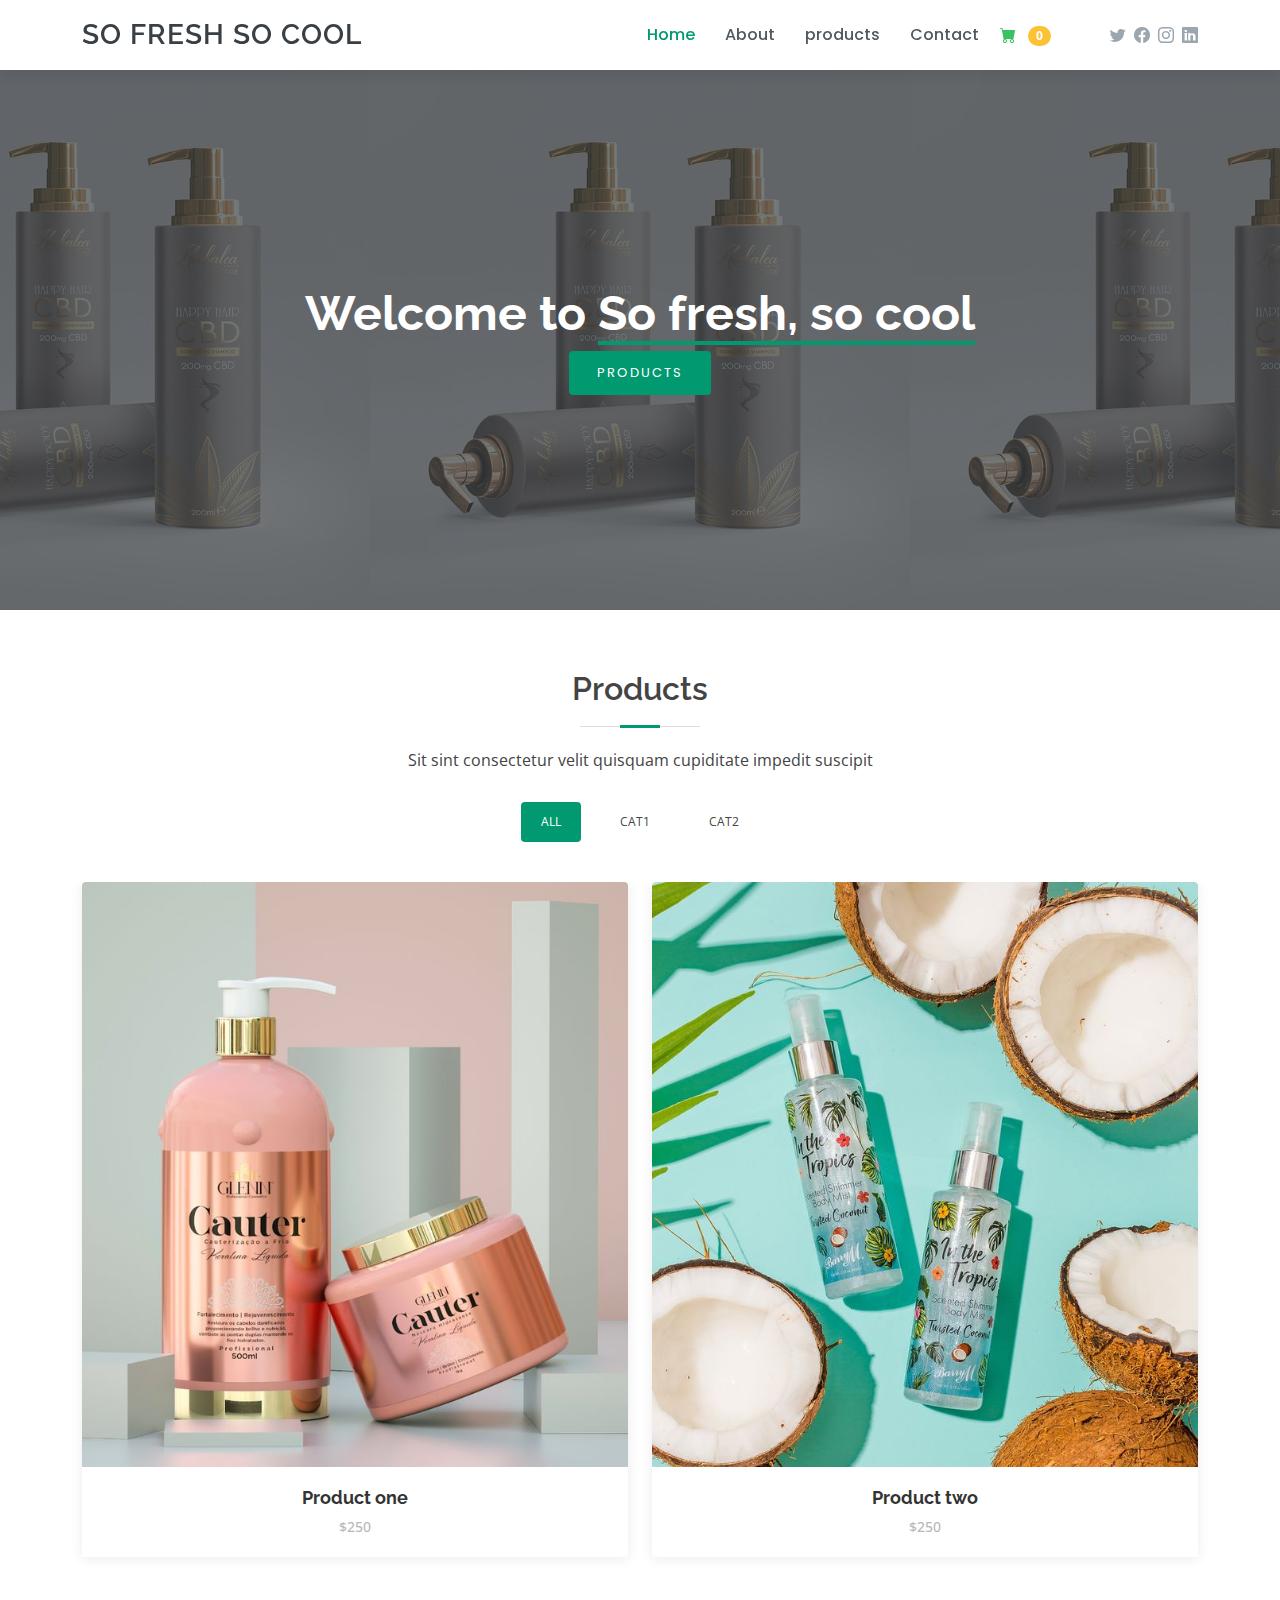
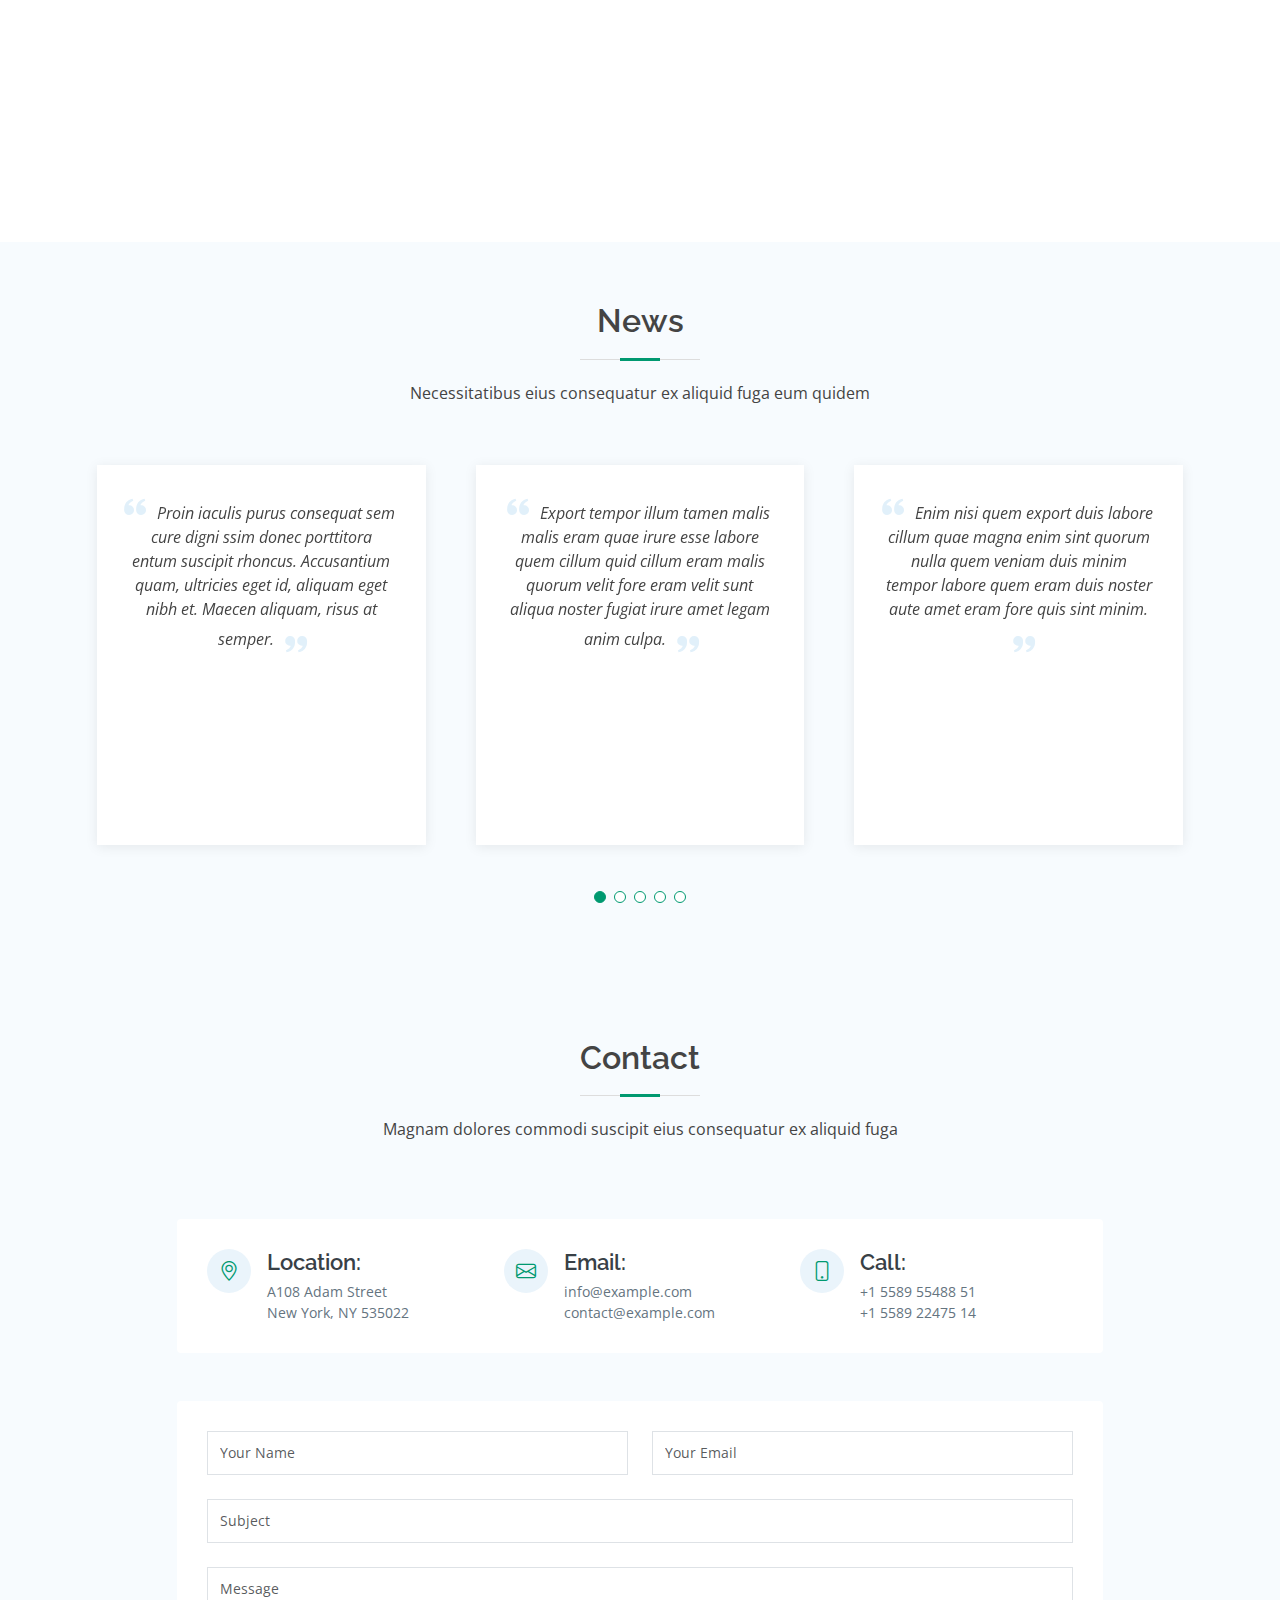
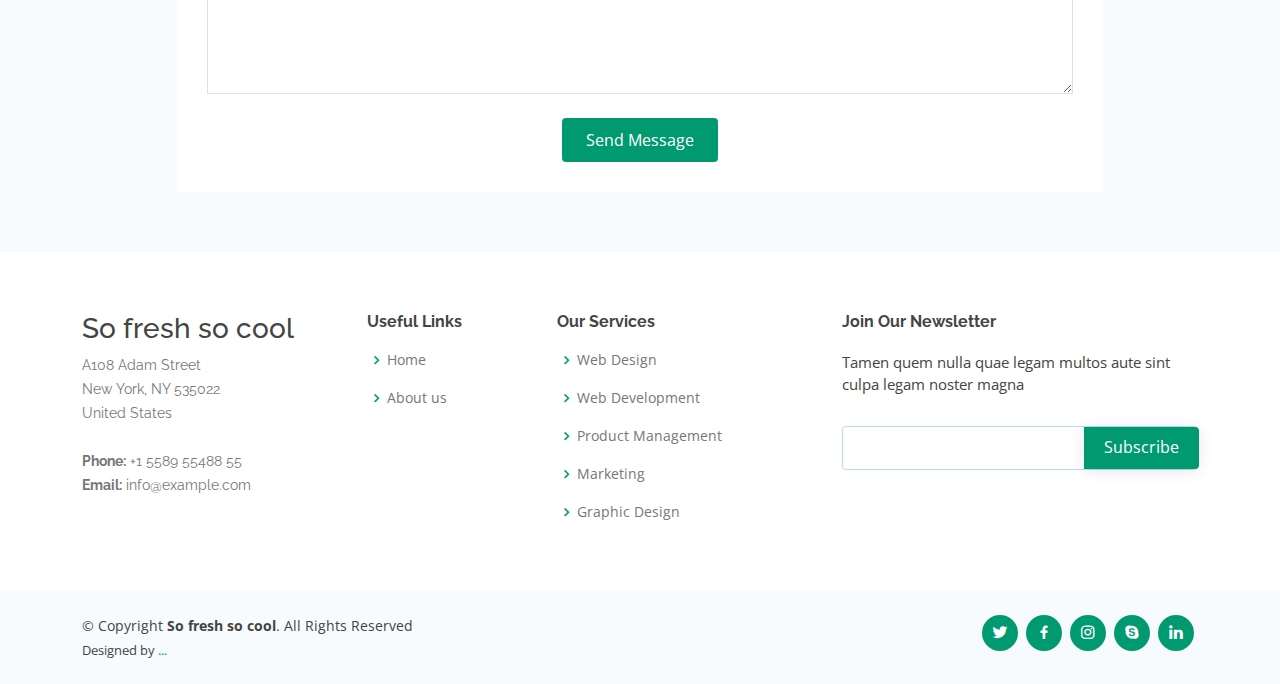
==== commit f50910b0: "changed ui" ====
--- a/index.html
+++ b/index.html
@@ -5,7 +5,7 @@
   <meta charset="utf-8">
   <meta content="width=device-width, initial-scale=1.0" name="viewport">
 
-  <title>Lumia Bootstrap Template - Index</title>
+  <title>So fresh So cool</title>
   <meta content="" name="description">
   <meta content="" name="keywords">
 
@@ -42,7 +42,7 @@
     <div class="container d-flex align-items-center">
 
       <div class="logo me-auto">
-        <h1><a href="index.html">Lumia</a></h1>
+        <h1><a href="index.html">So fresh So cool</a></h1>
         <!-- Uncomment below if you prefer to use an image logo -->
         <!-- <a href="index.html"><img src="assets/img/logo.png" alt="" class="img-fluid"></a>-->
       </div>
@@ -50,31 +50,20 @@
       <nav id="navbar" class="navbar order-last order-lg-0">
         <ul>
           <li><a class="nav-link scrollto active" href="#hero">Home</a></li>
-          <li><a class="nav-link scrollto" href="#about">About</a></li>
-          <li><a class="nav-link scrollto" href="#services">Services</a></li>
-          <li><a class="nav-link scrollto " href="#portfolio">Portfolio</a></li>
-          <li><a class="nav-link scrollto" href="#testimonials">Testimonials</a></li>
-          <li class="dropdown"><a href="#"><span>Drop Down</span> <i class="bi bi-chevron-down"></i></a>
-            <ul>
-              <li><a href="#">Drop Down 1</a></li>
-              <li class="dropdown"><a href="#"><span>Deep Drop Down</span> <i class="bi bi-chevron-right"></i></a>
-                <ul>
-                  <li><a href="#">Deep Drop Down 1</a></li>
-                  <li><a href="#">Deep Drop Down 2</a></li>
-                  <li><a href="#">Deep Drop Down 3</a></li>
-                  <li><a href="#">Deep Drop Down 4</a></li>
-                  <li><a href="#">Deep Drop Down 5</a></li>
-                </ul>
-              </li>
-              <li><a href="#">Drop Down 2</a></li>
-              <li><a href="#">Drop Down 3</a></li>
-              <li><a href="#">Drop Down 4</a></li>
-            </ul>
-          </li>
-          <li><a class="nav-link scrollto" href="#contact">Contact</a></li>
+          <li><a class="nav-link scrollto" href="#">About</a></li>
+          <li><a class="nav-link scrollto" href="#">products</a></li>          
+          <li><a class="nav-link scrollto" href="#">Contact</a></li>
         </ul>
         <i class="bi bi-list mobile-nav-toggle"></i>
       </nav><!-- .navbar -->
+
+      <form class="d-flex p-2">
+        <button class="btn" type="submit">
+            <i class="bi-cart-fill me-1" style="color: #3ac162;"></i>
+            <!-- Cart -->
+            <span class="badge text-white ms-1 rounded-pill" style="background-color: #fdc134;">0</span>
+        </button>
+      </form>
 
       <div class="header-social-links d-flex align-items-center">
         <a href="#" class="twitter"><i class="bi bi-twitter"></i></a>
@@ -89,255 +78,20 @@
   <!-- ======= Hero Section ======= -->
   <section id="hero" class="d-flex flex-column justify-content-center align-items-center">
     <div class="container text-center text-md-left" data-aos="fade-up">
-      <h1>Welcome to <span>Lumia</span></h1>
-      <h2>We are team of talented designers making websites with Bootstrap</h2>
-      <a href="#about" class="btn-get-started scrollto">Get Started</a>
+      <h1>Welcome to <span>So fresh, so cool</span></h1>
+      <!-- <h2>We are team of talented designers making websites with Bootstrap</h2> -->
+      <a href="#" class="btn-get-started scrollto">Products</a>
     </div>
   </section><!-- End Hero -->
 
   <main id="main">
-
-    <!-- ======= What We Do Section ======= -->
-    <section id="what-we-do" class="what-we-do">
-      <div class="container">
-
-        <div class="section-title">
-          <h2>What We Do</h2>
-          <p>Magnam dolores commodi suscipit consequatur ex aliquid</p>
-        </div>
-
-        <div class="row">
-          <div class="col-lg-4 col-md-6 d-flex align-items-stretch">
-            <div class="icon-box">
-              <div class="icon"><i class="bx bxl-dribbble"></i></div>
-              <h4><a href="">Lorem Ipsum</a></h4>
-              <p>Voluptatum deleniti atque corrupti quos dolores et quas molestias excepturi</p>
-            </div>
-          </div>
-
-          <div class="col-lg-4 col-md-6 d-flex align-items-stretch mt-4 mt-md-0">
-            <div class="icon-box">
-              <div class="icon"><i class="bx bx-file"></i></div>
-              <h4><a href="">Sed ut perspiciatis</a></h4>
-              <p>Duis aute irure dolor in reprehenderit in voluptate velit esse cillum dolore</p>
-            </div>
-          </div>
-
-          <div class="col-lg-4 col-md-6 d-flex align-items-stretch mt-4 mt-lg-0">
-            <div class="icon-box">
-              <div class="icon"><i class="bx bx-tachometer"></i></div>
-              <h4><a href="">Magni Dolores</a></h4>
-              <p>Excepteur sint occaecat cupidatat non proident, sunt in culpa qui officia</p>
-            </div>
-          </div>
-
-        </div>
-
-      </div>
-    </section><!-- End What We Do Section -->
-
-    <!-- ======= About Section ======= -->
-    <section id="about" class="about">
-      <div class="container">
-
-        <div class="row">
-          <div class="col-lg-6">
-            <img src="assets/img/about.jpg" class="img-fluid" alt="">
-          </div>
-          <div class="col-lg-6 pt-4 pt-lg-0">
-            <h3>About Us</h3>
-            <p>
-              Lorem ipsum dolor sit amet, consectetur adipiscing elit, sed do eiusmod tempor incididunt ut labore et dolore magna aliqua.
-            </p>
-            <ul>
-              <li><i class="bx bx-check-double"></i> Ullamco laboris nisi ut aliquip ex ea commodo consequat.</li>
-              <li><i class="bx bx-check-double"></i> Duis aute irure dolor in reprehenderit in voluptate velit.</li>
-            </ul>
-            <div class="row icon-boxes">
-              <div class="col-md-6">
-                <i class="bx bx-receipt"></i>
-                <h4>Corporis voluptates sit</h4>
-                <p>Consequuntur sunt aut quasi enim aliquam quae harum pariatur laboris nisi ut aliquip</p>
-              </div>
-              <div class="col-md-6 mt-4 mt-md-0">
-                <i class="bx bx-cube-alt"></i>
-                <h4>Ullamco laboris nisi</h4>
-                <p>Excepteur sint occaecat cupidatat non proident, sunt in culpa qui officia deserunt</p>
-              </div>
-            </div>
-          </div>
-        </div>
-
-      </div>
-    </section><!-- End About Section -->
-
-    <!-- ======= Skills Section ======= -->
-    <section id="skills" class="skills">
-      <div class="container">
-
-        <div class="row skills-content">
-
-          <div class="col-lg-6">
-
-            <div class="progress">
-              <span class="skill">HTML <i class="val">100%</i></span>
-              <div class="progress-bar-wrap">
-                <div class="progress-bar" role="progressbar" aria-valuenow="100" aria-valuemin="0" aria-valuemax="100"></div>
-              </div>
-            </div>
-
-            <div class="progress">
-              <span class="skill">CSS <i class="val">90%</i></span>
-              <div class="progress-bar-wrap">
-                <div class="progress-bar" role="progressbar" aria-valuenow="90" aria-valuemin="0" aria-valuemax="100"></div>
-              </div>
-            </div>
-
-            <div class="progress">
-              <span class="skill">JavaScript <i class="val">75%</i></span>
-              <div class="progress-bar-wrap">
-                <div class="progress-bar" role="progressbar" aria-valuenow="75" aria-valuemin="0" aria-valuemax="100"></div>
-              </div>
-            </div>
-
-          </div>
-
-          <div class="col-lg-6">
-
-            <div class="progress">
-              <span class="skill">PHP <i class="val">80%</i></span>
-              <div class="progress-bar-wrap">
-                <div class="progress-bar" role="progressbar" aria-valuenow="80" aria-valuemin="0" aria-valuemax="100"></div>
-              </div>
-            </div>
-
-            <div class="progress">
-              <span class="skill">WordPress/CMS <i class="val">90%</i></span>
-              <div class="progress-bar-wrap">
-                <div class="progress-bar" role="progressbar" aria-valuenow="90" aria-valuemin="0" aria-valuemax="100"></div>
-              </div>
-            </div>
-
-            <div class="progress">
-              <span class="skill">Photoshop <i class="val">55%</i></span>
-              <div class="progress-bar-wrap">
-                <div class="progress-bar" role="progressbar" aria-valuenow="55" aria-valuemin="0" aria-valuemax="100"></div>
-              </div>
-            </div>
-
-          </div>
-
-        </div>
-
-      </div>
-    </section><!-- End Skills Section -->
-
-    <!-- ======= Counts Section ======= -->
-    <section id="counts" class="counts">
-      <div class="container">
-
-        <div class="row">
-
-          <div class="col-lg-3 col-6">
-            <div class="count-box">
-              <i class="bi bi-emoji-smile"></i>
-              <span data-purecounter-start="0" data-purecounter-end="232" data-purecounter-duration="1" class="purecounter"></span>
-              <p>Happy Clients</p>
-            </div>
-          </div>
-
-          <div class="col-lg-3 col-6">
-            <div class="count-box">
-              <i class="bi bi-journal-richtext"></i>
-              <span data-purecounter-start="0" data-purecounter-end="521" data-purecounter-duration="1" class="purecounter"></span>
-              <p>Projects</p>
-            </div>
-          </div>
-
-          <div class="col-lg-3 col-6 mt-5 mt-lg-0">
-            <div class="count-box">
-              <i class="bi bi-headset"></i>
-              <span data-purecounter-start="0" data-purecounter-end="1463" data-purecounter-duration="1" class="purecounter"></span>
-              <p>Hours Of Support</p>
-            </div>
-          </div>
-
-          <div class="col-lg-3 col-6 mt-5 mt-lg-0">
-            <div class="count-box">
-              <i class="bi bi-people"></i>
-              <span data-purecounter-start="0" data-purecounter-end="15" data-purecounter-duration="1" class="purecounter"></span>
-              <p>Hard Workers</p>
-            </div>
-          </div>
-
-        </div>
-
-      </div>
-    </section><!-- End Counts Section -->
-
-    <!-- ======= Services Section ======= -->
-    <section id="services" class="services section-bg">
-      <div class="container">
-
-        <div class="section-title">
-          <h2>Services</h2>
-          <p>Necessitatibus eius consequatur ex aliquid fuga eum quidem</p>
-        </div>
-
-        <div class="row">
-          <div class="col-md-6">
-            <div class="icon-box">
-              <i class="bi bi-briefcase"></i>
-              <h4><a href="#">Lorem Ipsum</a></h4>
-              <p>Voluptatum deleniti atque corrupti quos dolores et quas molestias excepturi sint occaecati cupiditate non provident</p>
-            </div>
-          </div>
-          <div class="col-md-6 mt-4 mt-lg-0">
-            <div class="icon-box">
-              <i class="bi bi-card-checklist"></i>
-              <h4><a href="#">Dolor Sitema</a></h4>
-              <p>Minim veniam, quis nostrud exercitation ullamco laboris nisi ut aliquip ex ea commodo consequat tarad limino ata</p>
-            </div>
-          </div>
-          <div class="col-md-6 mt-4">
-            <div class="icon-box">
-              <i class="bi bi-bar-chart"></i>
-              <h4><a href="#">Sed ut perspiciatis</a></h4>
-              <p>Duis aute irure dolor in reprehenderit in voluptate velit esse cillum dolore eu fugiat nulla pariatur</p>
-            </div>
-          </div>
-          <div class="col-md-6 mt-4">
-            <div class="icon-box">
-              <i class="bi bi-binoculars"></i>
-              <h4><a href="#">Nemo Enim</a></h4>
-              <p>Excepteur sint occaecat cupidatat non proident, sunt in culpa qui officia deserunt mollit anim id est laborum</p>
-            </div>
-          </div>
-          <div class="col-md-6 mt-4">
-            <div class="icon-box">
-              <i class="bi bi-brightness-high"></i>
-              <h4><a href="#">Magni Dolore</a></h4>
-              <p>At vero eos et accusamus et iusto odio dignissimos ducimus qui blanditiis praesentium voluptatum deleniti atque</p>
-            </div>
-          </div>
-          <div class="col-md-6 mt-4">
-            <div class="icon-box">
-              <i class="bi bi-calendar4-week"></i>
-              <h4><a href="#">Eiusmod Tempor</a></h4>
-              <p>Et harum quidem rerum facilis est et expedita distinctio. Nam libero tempore, cum soluta nobis est eligendi</p>
-            </div>
-          </div>
-        </div>
-
-      </div>
-    </section><!-- End Services Section -->
 
     <!-- ======= Portfolio Section ======= -->
     <section id="portfolio" class="portfolio">
       <div class="container">
 
         <div class="section-title">
-          <h2>Portfolio</h2>
+          <h2>Products</h2>
           <p>Sit sint consectetur velit quisquam cupiditate impedit suscipit</p>
         </div>
 
@@ -345,151 +99,43 @@
           <div class="col-lg-12">
             <ul id="portfolio-flters">
               <li data-filter="*" class="filter-active">All</li>
-              <li data-filter=".filter-app">App</li>
-              <li data-filter=".filter-card">Card</li>
-              <li data-filter=".filter-web">Web</li>
+              <li data-filter=".filter-app">Cat1</li>
+              <li data-filter=".filter-web">Cat2</li>
             </ul>
           </div>
         </div>
 
         <div class="row portfolio-container">
 
-          <div class="col-lg-4 col-md-6 portfolio-item filter-app wow fadeInUp">
+          <div class="col-lg-6 col-md-6 portfolio-item filter-app wow fadeInUp">
             <div class="portfolio-wrap">
               <figure>
-                <img src="assets/img/portfolio/portfolio-1.jpg" class="img-fluid" alt="">
-                <a href="assets/img/portfolio/portfolio-1.jpg" data-gallery="portfolioGallery" class="link-preview portfolio-lightbox" title="Preview"><i class="bx bx-plus"></i></a>
-                <a href="portfolio-details.html" class="link-details" title="More Details"><i class="bx bx-link"></i></a>
+                <img src="assets/img/Cosmetic – Cauter launch 2021.jpeg" class="img-fluid" alt="">
+                <a href="assets/img/Cosmetic – Cauter launch 2021.jpeg" data-gallery="portfolioGallery" class="link-preview portfolio-lightbox" title="Preview"><i class="bx bx-plus"></i></a>
+                <a href="#" class="link-details" title="More Details"><i class="bx bx-link"></i></a>
               </figure>
 
               <div class="portfolio-info">
-                <h4><a href="portfolio-details.html">App 1</a></h4>
-                <p>App</p>
+                <h4><a href="#">Product one</a></h4>
+                <p>$250</p>
               </div>
             </div>
           </div>
 
-          <div class="col-lg-4 col-md-6 portfolio-item filter-web wow fadeInUp" data-wow-delay="0.1s">
+          <div class="col-lg-6 col-md-6 portfolio-item filter-web wow fadeInUp" data-wow-delay="0.1s">
             <div class="portfolio-wrap">
               <figure>
-                <img src="assets/img/portfolio/portfolio-2.jpg" class="img-fluid" alt="">
-                <a href="assets/img/portfolio/portfolio-2.jpg" class="link-preview portfolio-lightbox" data-gallery="portfolioGallery" title="Preview"><i class="bx bx-plus"></i></a>
-                <a href="portfolio-details.html" class="link-details" title="More Details"><i class="bx bx-link"></i></a>
+                <img src="assets/img/Barry M_ fun and colourful content for a vegan cosmetics brand - Marianne Taylor.jpeg" class="img-fluid" alt="">
+                <a href="assets/img/Barry M_ fun and colourful content for a vegan cosmetics brand - Marianne Taylor.jpeg" class="link-preview portfolio-lightbox" data-gallery="portfolioGallery" title="Preview"><i class="bx bx-plus"></i></a>
+                <a href="#" class="link-details" title="More Details"><i class="bx bx-link"></i></a>
               </figure>
 
               <div class="portfolio-info">
-                <h4><a href="portfolio-details.html">Web 3</a></h4>
-                <p>Web</p>
+                <h4><a href="#">Product two</a></h4>
+                <p>$250</p>
               </div>
             </div>
           </div>
-
-          <div class="col-lg-4 col-md-6 portfolio-item filter-app wow fadeInUp" data-wow-delay="0.2s">
-            <div class="portfolio-wrap">
-              <figure>
-                <img src="assets/img/portfolio/portfolio-3.jpg" class="img-fluid" alt="">
-                <a href="assets/img/portfolio/portfolio-3.jpg" class="link-preview portfolio-lightbox" data-gallery="portfolioGallery" title="Preview"><i class="bx bx-plus"></i></a>
-                <a href="portfolio-details.html" class="link-details" title="More Details"><i class="bx bx-link"></i></a>
-              </figure>
-
-              <div class="portfolio-info">
-                <h4><a href="portfolio-details.html">App 2</a></h4>
-                <p>App</p>
-              </div>
-            </div>
-          </div>
-
-          <div class="col-lg-4 col-md-6 portfolio-item filter-card wow fadeInUp">
-            <div class="portfolio-wrap">
-              <figure>
-                <img src="assets/img/portfolio/portfolio-4.jpg" class="img-fluid" alt="">
-                <a href="assets/img/portfolio/portfolio-4.jpg" class="link-preview portfolio-lightbox" data-gallery="portfolioGallery" title="Preview"><i class="bx bx-plus"></i></a>
-                <a href="portfolio-details.html" class="link-details" title="More Details"><i class="bx bx-link"></i></a>
-              </figure>
-
-              <div class="portfolio-info">
-                <h4><a href="portfolio-details.html">Card 2</a></h4>
-                <p>Card</p>
-              </div>
-            </div>
-          </div>
-
-          <div class="col-lg-4 col-md-6 portfolio-item filter-web wow fadeInUp" data-wow-delay="0.1s">
-            <div class="portfolio-wrap">
-              <figure>
-                <img src="assets/img/portfolio/portfolio-5.jpg" class="img-fluid" alt="">
-                <a href="assets/img/portfolio/portfolio-5.jpg" class="link-preview portfolio-lightbox" data-gallery="portfolioGallery" title="Preview"><i class="bx bx-plus"></i></a>
-                <a href="portfolio-details.html" class="link-details" title="More Details"><i class="bx bx-link"></i></a>
-              </figure>
-
-              <div class="portfolio-info">
-                <h4><a href="portfolio-details.html">Web 2</a></h4>
-                <p>Web</p>
-              </div>
-            </div>
-          </div>
-
-          <div class="col-lg-4 col-md-6 portfolio-item filter-app wow fadeInUp" data-wow-delay="0.2s">
-            <div class="portfolio-wrap">
-              <figure>
-                <img src="assets/img/portfolio/portfolio-6.jpg" class="img-fluid" alt="">
-                <a href="assets/img/portfolio/portfolio-6.jpg" class="link-preview portfolio-lightbox" data-gallery="portfolioGallery" title="Preview"><i class="bx bx-plus"></i></a>
-                <a href="portfolio-details.html" class="link-details" title="More Details"><i class="bx bx-link"></i></a>
-              </figure>
-
-              <div class="portfolio-info">
-                <h4><a href="portfolio-details.html">App 3</a></h4>
-                <p>App</p>
-              </div>
-            </div>
-          </div>
-
-          <div class="col-lg-4 col-md-6 portfolio-item filter-card wow fadeInUp">
-            <div class="portfolio-wrap">
-              <figure>
-                <img src="assets/img/portfolio/portfolio-7.jpg" class="img-fluid" alt="">
-                <a href="assets/img/portfolio/portfolio-7.jpg" class="link-preview portfolio-lightbox" data-gallery="portfolioGallery" title="Preview"><i class="bx bx-plus"></i></a>
-                <a href="portfolio-details.html" class="link-details" title="More Details"><i class="bx bx-link"></i></a>
-              </figure>
-
-              <div class="portfolio-info">
-                <h4><a href="portfolio-details.html">Card 1</a></h4>
-                <p>Card</p>
-              </div>
-            </div>
-          </div>
-
-          <div class="col-lg-4 col-md-6 portfolio-item filter-card wow fadeInUp" data-wow-delay="0.1s">
-            <div class="portfolio-wrap">
-              <figure>
-                <img src="assets/img/portfolio/portfolio-8.jpg" class="img-fluid" alt="">
-                <a href="assets/img/portfolio/portfolio-8.jpg" class="link-preview portfolio-lightbox" data-gallery="portfolioGallery" title="Preview"><i class="bx bx-plus"></i></a>
-                <a href="portfolio-details.html" class="link-details" title="More Details"><i class="bx bx-link"></i></a>
-              </figure>
-
-              <div class="portfolio-info">
-                <h4><a href="portfolio-details.html">Card 3</a></h4>
-                <p>Card</p>
-              </div>
-            </div>
-          </div>
-
-          <div class="col-lg-4 col-md-6 portfolio-item filter-web wow fadeInUp" data-wow-delay="0.2s">
-            <div class="portfolio-wrap">
-              <figure>
-                <img src="assets/img/portfolio/portfolio-9.jpg" class="img-fluid" alt="">
-                <a href="assets/img/portfolio/portfolio-9.jpg" class="link-preview portfolio-lightbox" data-gallery="portfolioGallery" title="Preview"><i class="bx bx-plus"></i></a>
-                <a href="portfolio-details.html" class="link-details" title="More Details"><i class="bx bx-link"></i></a>
-              </figure>
-
-              <div class="portfolio-info">
-                <h4><a href="portfolio-details.html">Web 1</a></h4>
-                <p>Web</p>
-              </div>
-            </div>
-          </div>
-
-        </div>
 
       </div>
     </section><!-- End Portfolio Section -->
@@ -499,7 +145,7 @@
       <div class="container">
 
         <div class="section-title">
-          <h2>Testimonials</h2>
+          <h2>News</h2>
           <p>Necessitatibus eius consequatur ex aliquid fuga eum quidem</p>
         </div>
 
@@ -513,9 +159,6 @@
                   Proin iaculis purus consequat sem cure digni ssim donec porttitora entum suscipit rhoncus. Accusantium quam, ultricies eget id, aliquam eget nibh et. Maecen aliquam, risus at semper.
                   <i class="bx bxs-quote-alt-right quote-icon-right"></i>
                 </p>
-                <img src="assets/img/testimonials/testimonials-1.jpg" class="testimonial-img" alt="">
-                <h3>Saul Goodman</h3>
-                <h4>Ceo &amp; Founder</h4>
               </div>
             </div><!-- End testimonial item -->
 
@@ -526,9 +169,6 @@
                   Export tempor illum tamen malis malis eram quae irure esse labore quem cillum quid cillum eram malis quorum velit fore eram velit sunt aliqua noster fugiat irure amet legam anim culpa.
                   <i class="bx bxs-quote-alt-right quote-icon-right"></i>
                 </p>
-                <img src="assets/img/testimonials/testimonials-2.jpg" class="testimonial-img" alt="">
-                <h3>Sara Wilsson</h3>
-                <h4>Designer</h4>
               </div>
             </div><!-- End testimonial item -->
 
@@ -539,9 +179,6 @@
                   Enim nisi quem export duis labore cillum quae magna enim sint quorum nulla quem veniam duis minim tempor labore quem eram duis noster aute amet eram fore quis sint minim.
                   <i class="bx bxs-quote-alt-right quote-icon-right"></i>
                 </p>
-                <img src="assets/img/testimonials/testimonials-3.jpg" class="testimonial-img" alt="">
-                <h3>Jena Karlis</h3>
-                <h4>Store Owner</h4>
               </div>
             </div><!-- End testimonial item -->
 
@@ -552,9 +189,6 @@
                   Fugiat enim eram quae cillum dolore dolor amet nulla culpa multos export minim fugiat minim velit minim dolor enim duis veniam ipsum anim magna sunt elit fore quem dolore labore illum veniam.
                   <i class="bx bxs-quote-alt-right quote-icon-right"></i>
                 </p>
-                <img src="assets/img/testimonials/testimonials-4.jpg" class="testimonial-img" alt="">
-                <h3>Matt Brandon</h3>
-                <h4>Freelancer</h4>
               </div>
             </div><!-- End testimonial item -->
 
@@ -565,9 +199,6 @@
                   Quis quorum aliqua sint quem legam fore sunt eram irure aliqua veniam tempor noster veniam enim culpa labore duis sunt culpa nulla illum cillum fugiat legam esse veniam culpa fore nisi cillum quid.
                   <i class="bx bxs-quote-alt-right quote-icon-right"></i>
                 </p>
-                <img src="assets/img/testimonials/testimonials-5.jpg" class="testimonial-img" alt="">
-                <h3>John Larson</h3>
-                <h4>Entrepreneur</h4>
               </div>
             </div><!-- End testimonial item -->
 
@@ -577,72 +208,6 @@
 
       </div>
     </section><!-- End Testimonials Section -->
-
-    <!-- ======= Team Section ======= -->
-    <section id="team" class="team">
-      <div class="container">
-
-        <div class="section-title">
-          <h2>Team</h2>
-          <p>Sit sint consectetur velit quos quisquam cupiditate nemo qui</p>
-        </div>
-
-        <div class="row">
-          <div class="col-lg-4 col-md-6 d-flex align-items-stretch">
-            <div class="member">
-              <img src="assets/img/team/team-1.jpg" alt="">
-              <h4>Walter White</h4>
-              <span>Chief Executive Officer</span>
-              <p>
-                Magni qui quod omnis unde et eos fuga et exercitationem. Odio veritatis perspiciatis quaerat qui aut aut aut
-              </p>
-              <div class="social">
-                <a href=""><i class="bi bi-twitter"></i></a>
-                <a href=""><i class="bi bi-facebook"></i></a>
-                <a href=""><i class="bi bi-instagram"></i></a>
-                <a href=""><i class="bi bi-linkedin"></i></a>
-              </div>
-            </div>
-          </div>
-
-          <div class="col-lg-4 col-md-6 d-flex align-items-stretch">
-            <div class="member">
-              <img src="assets/img/team/team-2.jpg" alt="">
-              <h4>Sarah Jhinson</h4>
-              <span>Product Manager</span>
-              <p>
-                Repellat fugiat adipisci nemo illum nesciunt voluptas repellendus. In architecto rerum rerum temporibus
-              </p>
-              <div class="social">
-                <a href=""><i class="bi bi-twitter"></i></a>
-                <a href=""><i class="bi bi-facebook"></i></a>
-                <a href=""><i class="bi bi-instagram"></i></a>
-                <a href=""><i class="bi bi-linkedin"></i></a>
-              </div>
-            </div>
-          </div>
-
-          <div class="col-lg-4 col-md-6 d-flex align-items-stretch">
-            <div class="member">
-              <img src="assets/img/team/team-3.jpg" alt="">
-              <h4>William Anderson</h4>
-              <span>CTO</span>
-              <p>
-                Voluptas necessitatibus occaecati quia. Earum totam consequuntur qui porro et laborum toro des clara
-              </p>
-              <div class="social">
-                <a href=""><i class="bi bi-twitter"></i></a>
-                <a href=""><i class="bi bi-facebook"></i></a>
-                <a href=""><i class="bi bi-instagram"></i></a>
-                <a href=""><i class="bi bi-linkedin"></i></a>
-              </div>
-            </div>
-          </div>
-
-        </div>
-
-      </div>
-    </section><!-- End Team Section -->
 
     <!-- ======= Contact Section ======= -->
     <section id="contact" class="contact section-bg">
@@ -724,7 +289,7 @@
         <div class="row">
 
           <div class="col-lg-3 col-md-6 footer-contact">
-            <h3>Lumia</h3>
+            <h3>So fresh so cool</h3>
             <p>
               A108 Adam Street <br>
               New York, NY 535022<br>
@@ -739,9 +304,6 @@
             <ul>
               <li><i class="bx bx-chevron-right"></i> <a href="#">Home</a></li>
               <li><i class="bx bx-chevron-right"></i> <a href="#">About us</a></li>
-              <li><i class="bx bx-chevron-right"></i> <a href="#">Services</a></li>
-              <li><i class="bx bx-chevron-right"></i> <a href="#">Terms of service</a></li>
-              <li><i class="bx bx-chevron-right"></i> <a href="#">Privacy policy</a></li>
             </ul>
           </div>
 
@@ -772,14 +334,14 @@
 
       <div class="me-md-auto text-center text-md-start">
         <div class="copyright">
-          &copy; Copyright <strong><span>Lumia</span></strong>. All Rights Reserved
+          &copy; Copyright <strong><span>So fresh so cool</span></strong>. All Rights Reserved
         </div>
         <div class="credits">
           <!-- All the links in the footer should remain intact. -->
           <!-- You can delete the links only if you purchased the pro version. -->
           <!-- Licensing information: https://bootstrapmade.com/license/ -->
           <!-- Purchase the pro version with working PHP/AJAX contact form: https://bootstrapmade.com/lumia-bootstrap-business-template/ -->
-          Designed by <a href="https://bootstrapmade.com/">BootstrapMade</a>
+          Designed by <a href="https://bootstrapmade.com/">...</a>
         </div>
       </div>
       <div class="social-links text-center text-md-right pt-3 pt-md-0">
--- a/assets/css/style.css
+++ b/assets/css/style.css
@@ -15,7 +15,7 @@
 }
 
 a {
-  color: #3498db;
+  color: #009970;
   text-decoration: none;
 }
 
@@ -43,7 +43,7 @@
   right: 15px;
   bottom: 15px;
   z-index: 996;
-  background: #3498db;
+  background: #009970;
   width: 40px;
   height: 40px;
   border-radius: 4px;
@@ -117,7 +117,7 @@
 }
 
 .header-social-links a:hover {
-  color: #3498db;
+  color: #009970;
 }
 
 @media (max-width: 768px) {
@@ -173,7 +173,7 @@
 .navbar .active,
 .navbar .active:focus,
 .navbar li:hover>a {
-  color: #3498db;
+  color: #009970;
 }
 
 .navbar .dropdown ul {
@@ -209,7 +209,7 @@
 .navbar .dropdown ul a:hover,
 .navbar .dropdown ul .active:hover,
 .navbar .dropdown ul li:hover>a {
-  color: #3498db;
+  color: #009970;
 }
 
 .navbar .dropdown:hover>ul {
@@ -308,7 +308,7 @@
 .navbar-mobile a:hover,
 .navbar-mobile .active,
 .navbar-mobile li:hover>a {
-  color: #3498db;
+  color: #009970;
 }
 
 .navbar-mobile .getstarted,
@@ -343,7 +343,7 @@
 .navbar-mobile .dropdown ul a:hover,
 .navbar-mobile .dropdown ul .active:hover,
 .navbar-mobile .dropdown ul li:hover>a {
-  color: #3498db;
+  color: #009970;
 }
 
 .navbar-mobile .dropdown>.dropdown-active {
@@ -356,8 +356,8 @@
 #hero {
   width: 100%;
   height: 60vh;
-  background: url("../img/hero-bg.jpg") center center;
-  background-size: cover;
+  background: url("../img/HERBALEA\ CARE\ -\ Shampoo\ Label\ Design.jpeg") center center;
+  background-size: contain;
   position: relative;
   margin-top: 70px;
   padding: 0;
@@ -386,7 +386,7 @@
 }
 
 #hero h1 span {
-  border-bottom: 4px solid #3498db;
+  border-bottom: 4px solid #009970;
 }
 
 #hero h2 {
@@ -405,7 +405,7 @@
   border-radius: 4px;
   transition: ease-in-out 0.3s;
   color: #fff;
-  background: #3498db;
+  background: #009970;
   text-transform: uppercase;
 }
 
@@ -473,7 +473,7 @@
   display: block;
   width: 40px;
   height: 3px;
-  background: #3498db;
+  background: #009970;
   bottom: 0;
   left: calc(50% - 20px);
 }
@@ -506,7 +506,7 @@
 }
 
 .what-we-do .icon-box .icon i {
-  color: #3498db;
+  color: #009970;
   font-size: 28px;
 }
 
@@ -534,7 +534,7 @@
 
 .what-we-do .icon-box:hover h4 a,
 .what-we-do .icon-box:hover .icon i {
-  color: #3498db;
+  color: #009970;
 }
 
 /*--------------------------------------------------------------
@@ -569,7 +569,7 @@
   left: 0;
   top: 0;
   font-size: 22px;
-  color: #3498db;
+  color: #009970;
 }
 
 .about .icon-boxes {
@@ -584,7 +584,7 @@
 
 .about .icon-boxes i {
   font-size: 48px;
-  color: #3498db;
+  color: #009970;
 }
 
 .about .icon-boxes p {
@@ -650,7 +650,7 @@
   left: 50%;
   transform: translateX(-50%);
   font-size: 20px;
-  background: #3498db;
+  background: #009970;
   padding: 12px;
   color: #fff;
   border-radius: 50px;
@@ -687,7 +687,7 @@
 
 .services .icon-box i {
   float: left;
-  color: #3498db;
+  color: #009970;
   font-size: 40px;
   line-height: 0;
 }
@@ -715,7 +715,7 @@
 }
 
 .services .icon-box:hover h4 a {
-  color: #3498db;
+  color: #009970;
 }
 
 /*--------------------------------------------------------------
@@ -749,7 +749,7 @@
 
 .portfolio #portfolio-flters li:hover,
 .portfolio #portfolio-flters li.filter-active {
-  background: #3498db;
+  background: #009970;
   color: #fff;
 }
 
@@ -768,17 +768,30 @@
 
 .portfolio .portfolio-item {
   position: relative;
-  height: 360px;
+  height: 100vh;
   overflow: hidden;
 }
 
 .portfolio .portfolio-item figure {
   background: #000;
   overflow: hidden;
-  height: 240px;
+  height: 65vh;
   position: relative;
   border-radius: 4px 4px 0 0;
   margin: 0;
+
+
+}
+
+.portfolio .portfolio-item figure img{
+  width: 100%;
+  height: 65vh;
+  object-fit: cover;
+  font-size: 1.125rem;
+  text-anchor: middle;
+  -webkit-user-select: none;
+  -moz-user-select: none;
+  user-select: none;
 }
 
 .portfolio .portfolio-item figure:hover img {
@@ -812,7 +825,7 @@
 
 .portfolio .portfolio-item figure .link-preview:hover,
 .portfolio .portfolio-item figure .link-details:hover {
-  background: #3498db;
+  background: #009970;
 }
 
 .portfolio .portfolio-item figure .link-preview:hover i,
@@ -861,7 +874,7 @@
 }
 
 .portfolio .portfolio-item .portfolio-info h4 a:hover {
-  color: #3498db;
+  color: #009970;
 }
 
 .portfolio .portfolio-item .portfolio-info p {
@@ -894,11 +907,11 @@
   height: 12px;
   background-color: #fff;
   opacity: 1;
-  border: 1px solid #3498db;
+  border: 1px solid #009970;
 }
 
 .portfolio-details .portfolio-details-slider .swiper-pagination .swiper-pagination-bullet-active {
-  background-color: #3498db;
+  background-color: #009970;
 }
 
 .portfolio-details .portfolio-info {
@@ -1010,11 +1023,11 @@
   height: 12px;
   background-color: #fff;
   opacity: 1;
-  border: 1px solid #3498db;
+  border: 1px solid #009970;
 }
 
 .testimonials .swiper-pagination .swiper-pagination-bullet-active {
-  background-color: #3498db;
+  background-color: #009970;
 }
 
 /*--------------------------------------------------------------
@@ -1063,7 +1076,7 @@
 }
 
 .team .member .social a:hover {
-  color: #3498db;
+  color: #009970;
 }
 
 .team .member .social i {
@@ -1082,7 +1095,7 @@
 
 .contact .info i {
   font-size: 20px;
-  color: #3498db;
+  color: #009970;
   float: left;
   width: 44px;
   height: 44px;
@@ -1110,7 +1123,7 @@
 }
 
 .contact .info:hover i {
-  background: #3498db;
+  background: #009970;
   color: #fff;
 }
 
@@ -1190,7 +1203,7 @@
 }
 
 .contact .php-email-form button[type=submit] {
-  background: #3498db;
+  background: #009970;
   border: 0;
   padding: 10px 24px;
   color: #fff;
@@ -1313,7 +1326,7 @@
 
 #footer .footer-top .footer-links ul i {
   padding-right: 2px;
-  color: #3498db;
+  color: #009970;
   font-size: 18px;
   line-height: 1;
 }
@@ -1337,7 +1350,7 @@
 
 #footer .footer-top .footer-links ul a:hover {
   text-decoration: none;
-  color: #3498db;
+  color: #009970;
 }
 
 #footer .footer-newsletter {
@@ -1377,7 +1390,7 @@
   background: none;
   font-size: 16px;
   padding: 0 20px 2px 20px;
-  background: #3498db;
+  background: #009970;
   color: #fff;
   transition: 0.3s;
   border-radius: 0 4px 4px 0;
@@ -1397,7 +1410,7 @@
 #footer .social-links a {
   font-size: 18px;
   display: inline-block;
-  background: #3498db;
+  background: #009970;
   color: #fff;
   line-height: 1;
   padding: 8px 0;
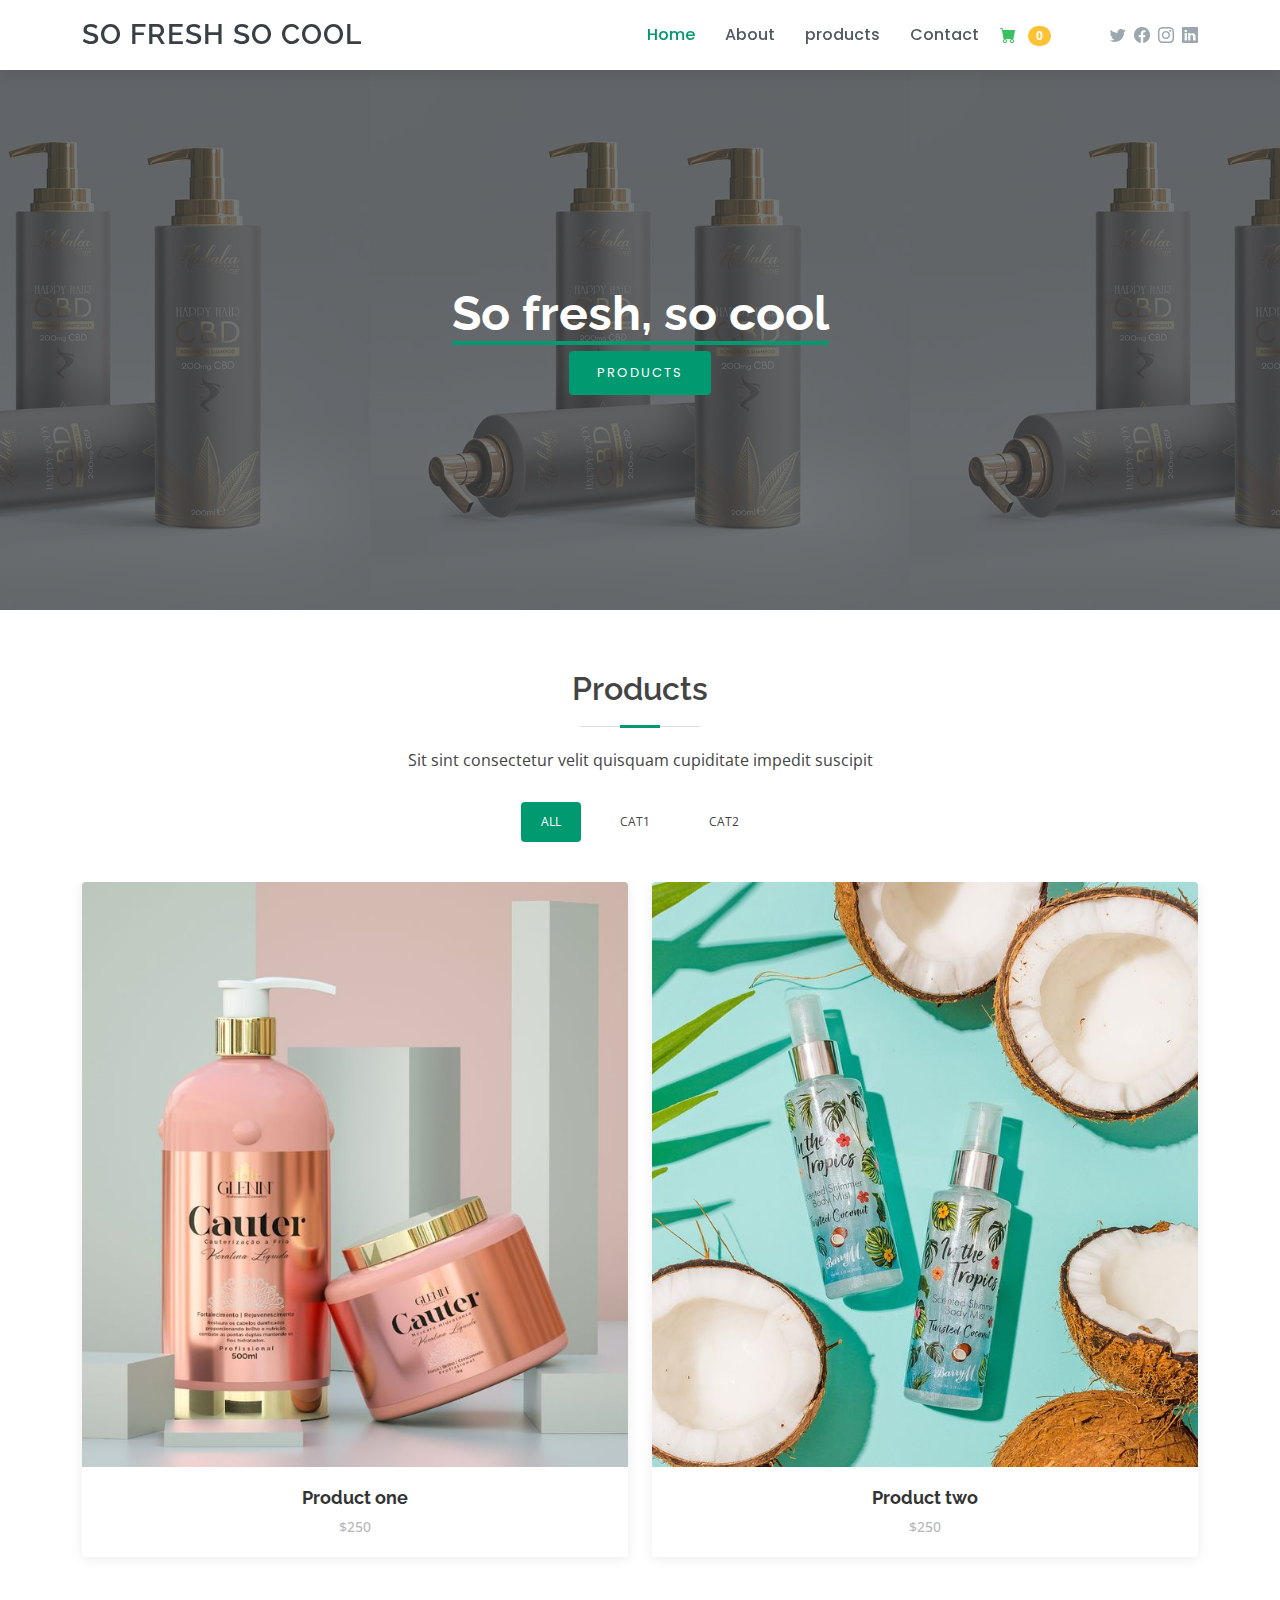
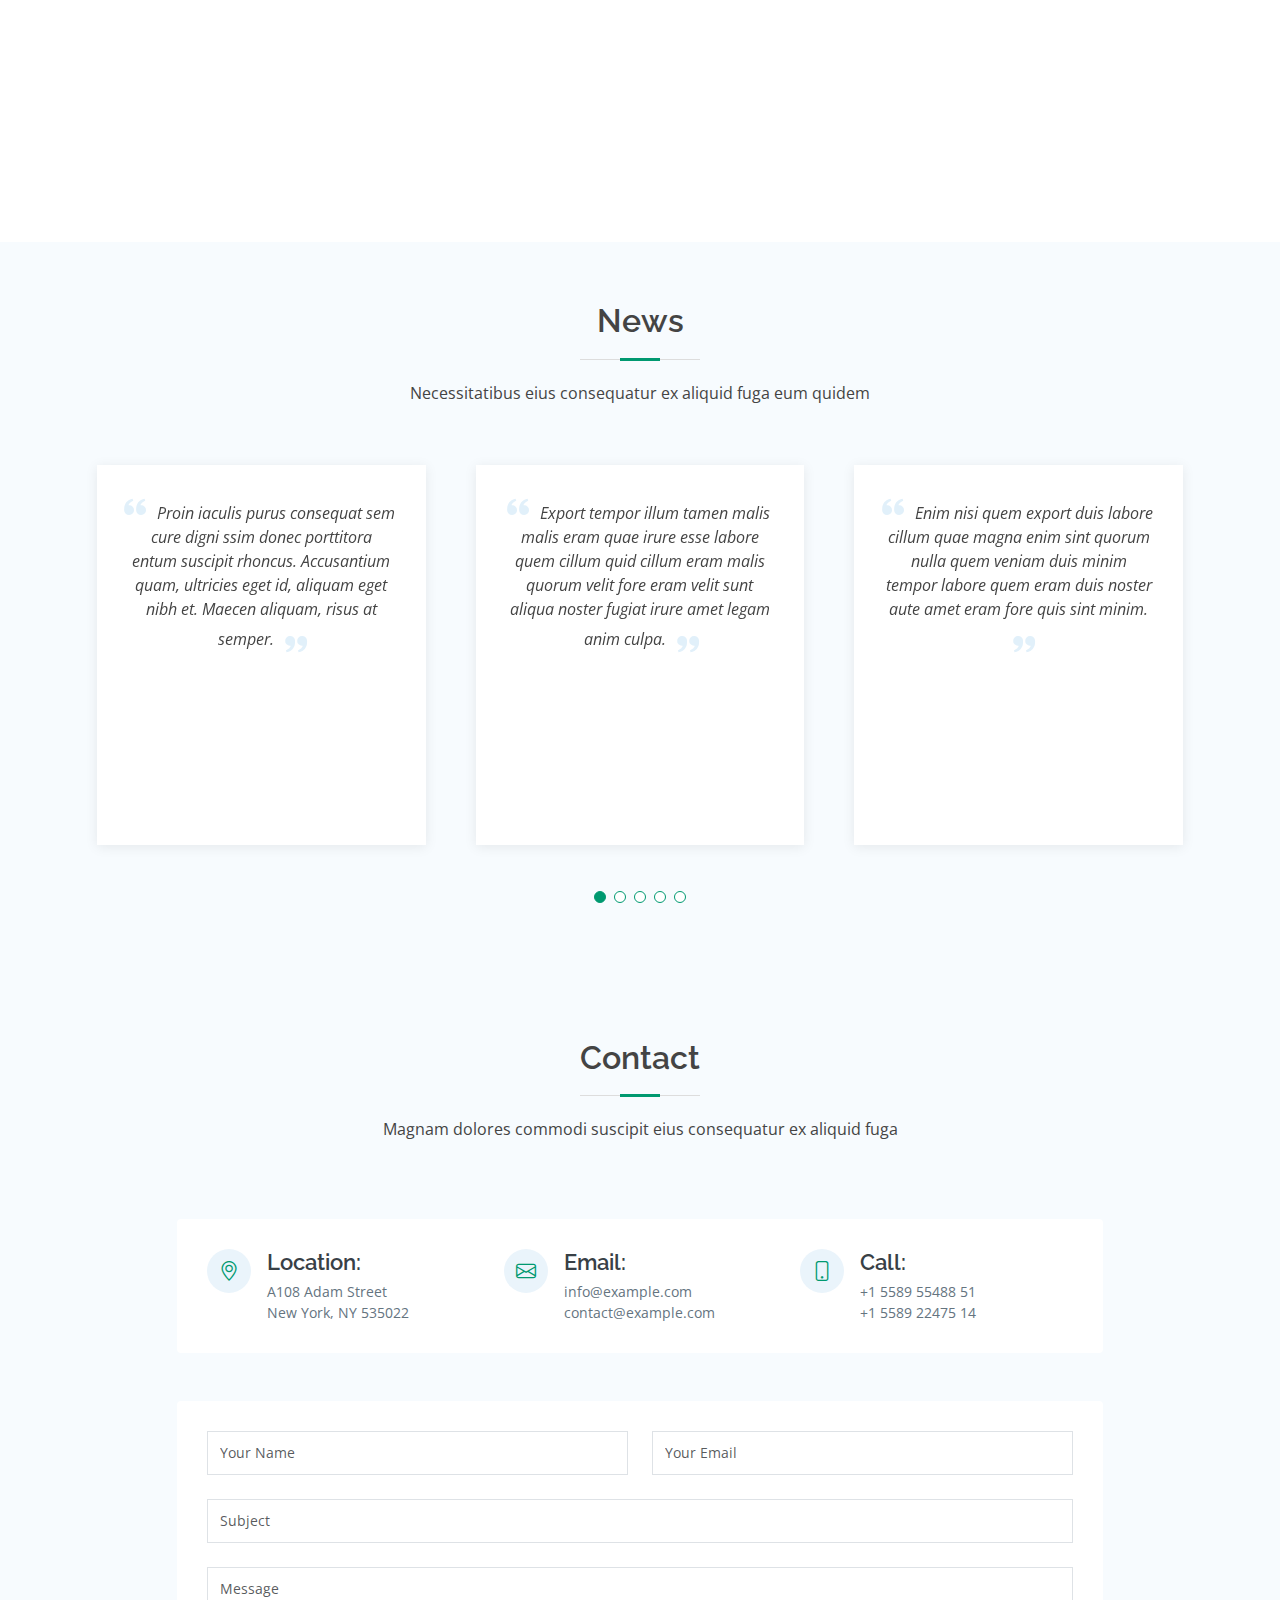
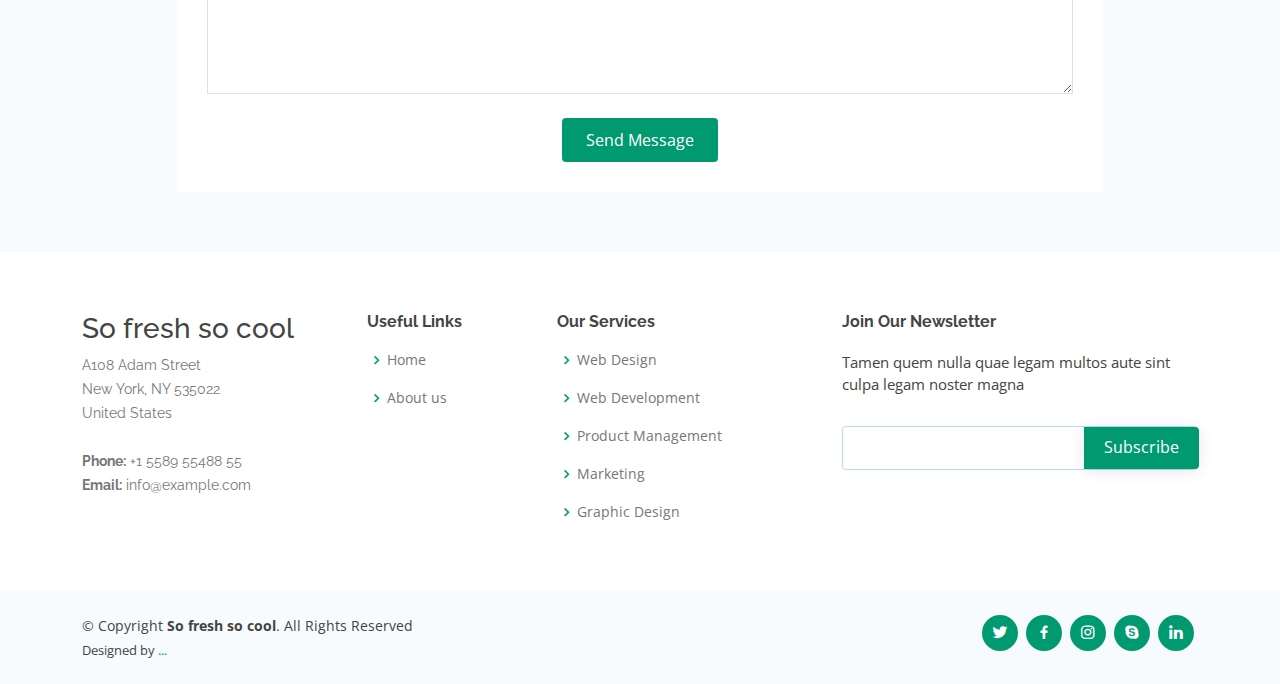
==== commit ba6bd851: "Update index.html" ====
--- a/index.html
+++ b/index.html
@@ -78,7 +78,7 @@
   <!-- ======= Hero Section ======= -->
   <section id="hero" class="d-flex flex-column justify-content-center align-items-center">
     <div class="container text-center text-md-left" data-aos="fade-up">
-      <h1>Welcome to <span>So fresh, so cool</span></h1>
+      <h1><span>So fresh, so cool</span></h1>
       <!-- <h2>We are team of talented designers making websites with Bootstrap</h2> -->
       <a href="#" class="btn-get-started scrollto">Products</a>
     </div>
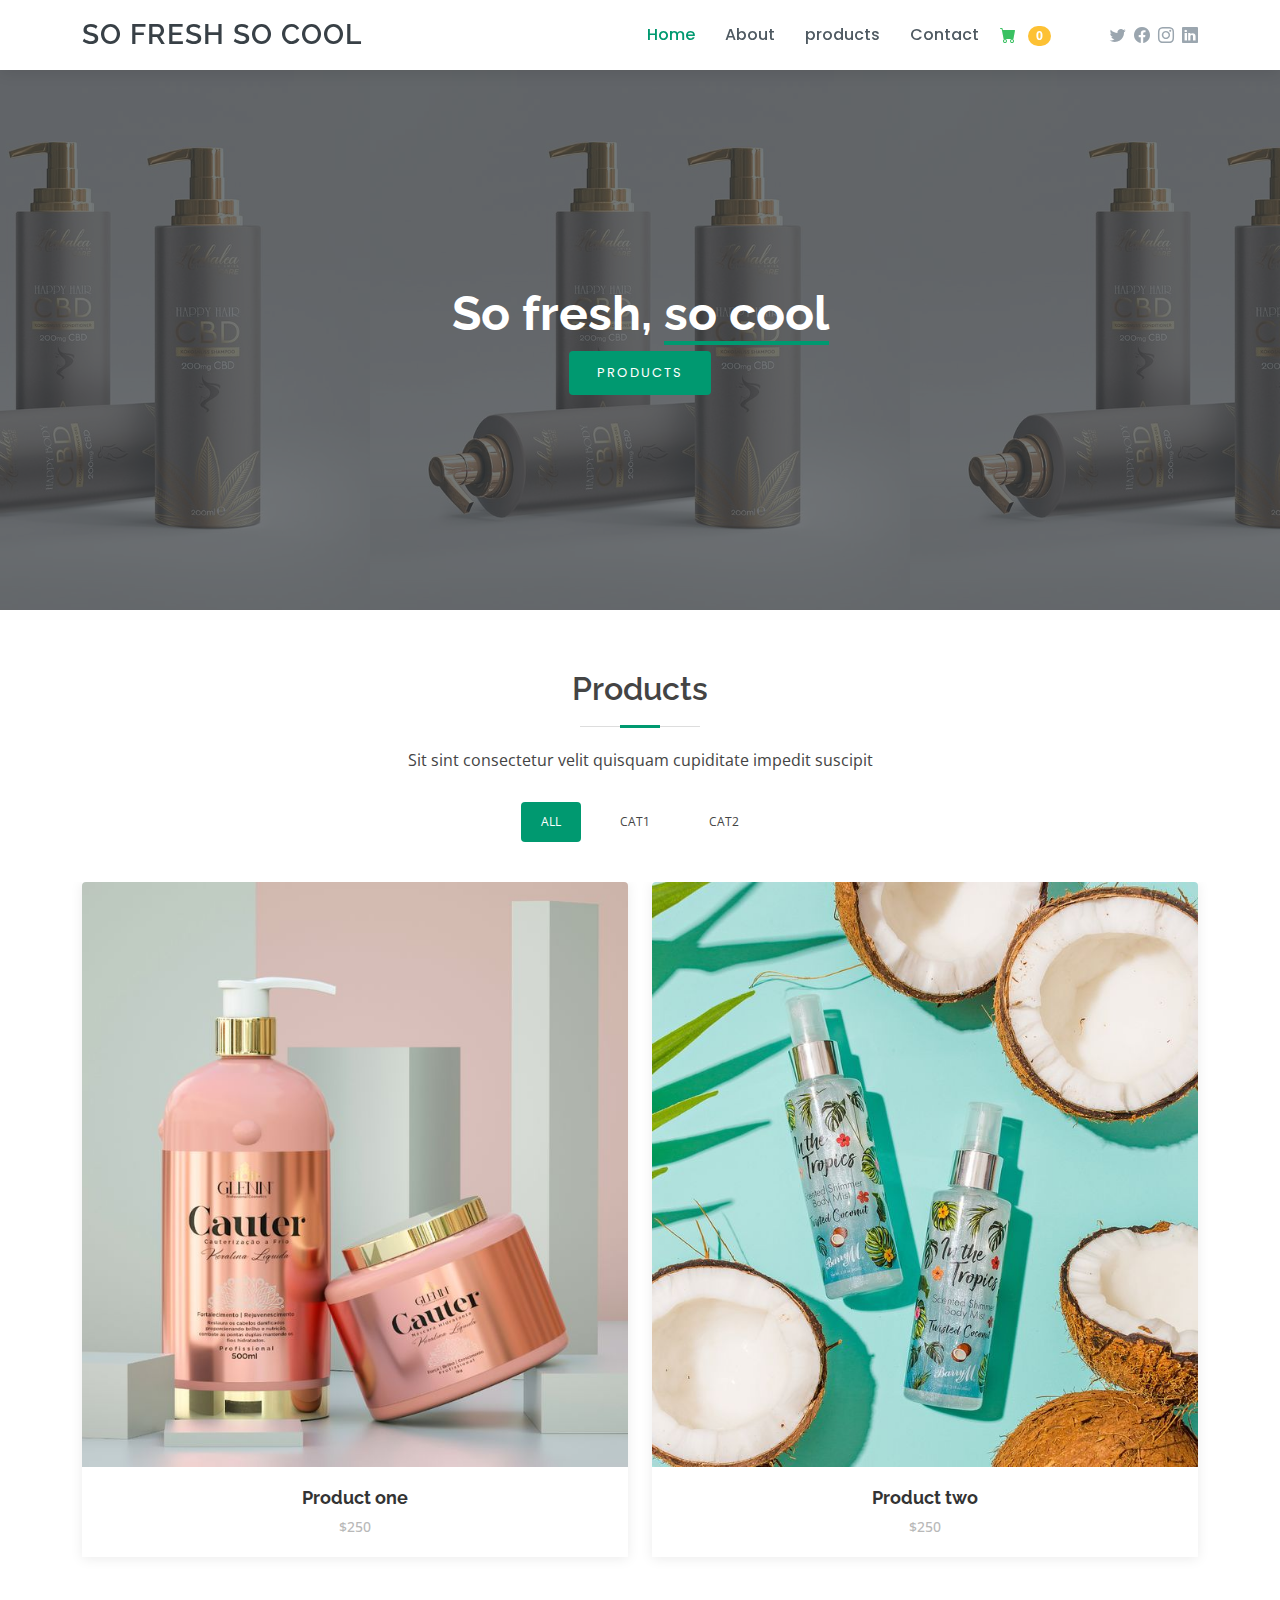
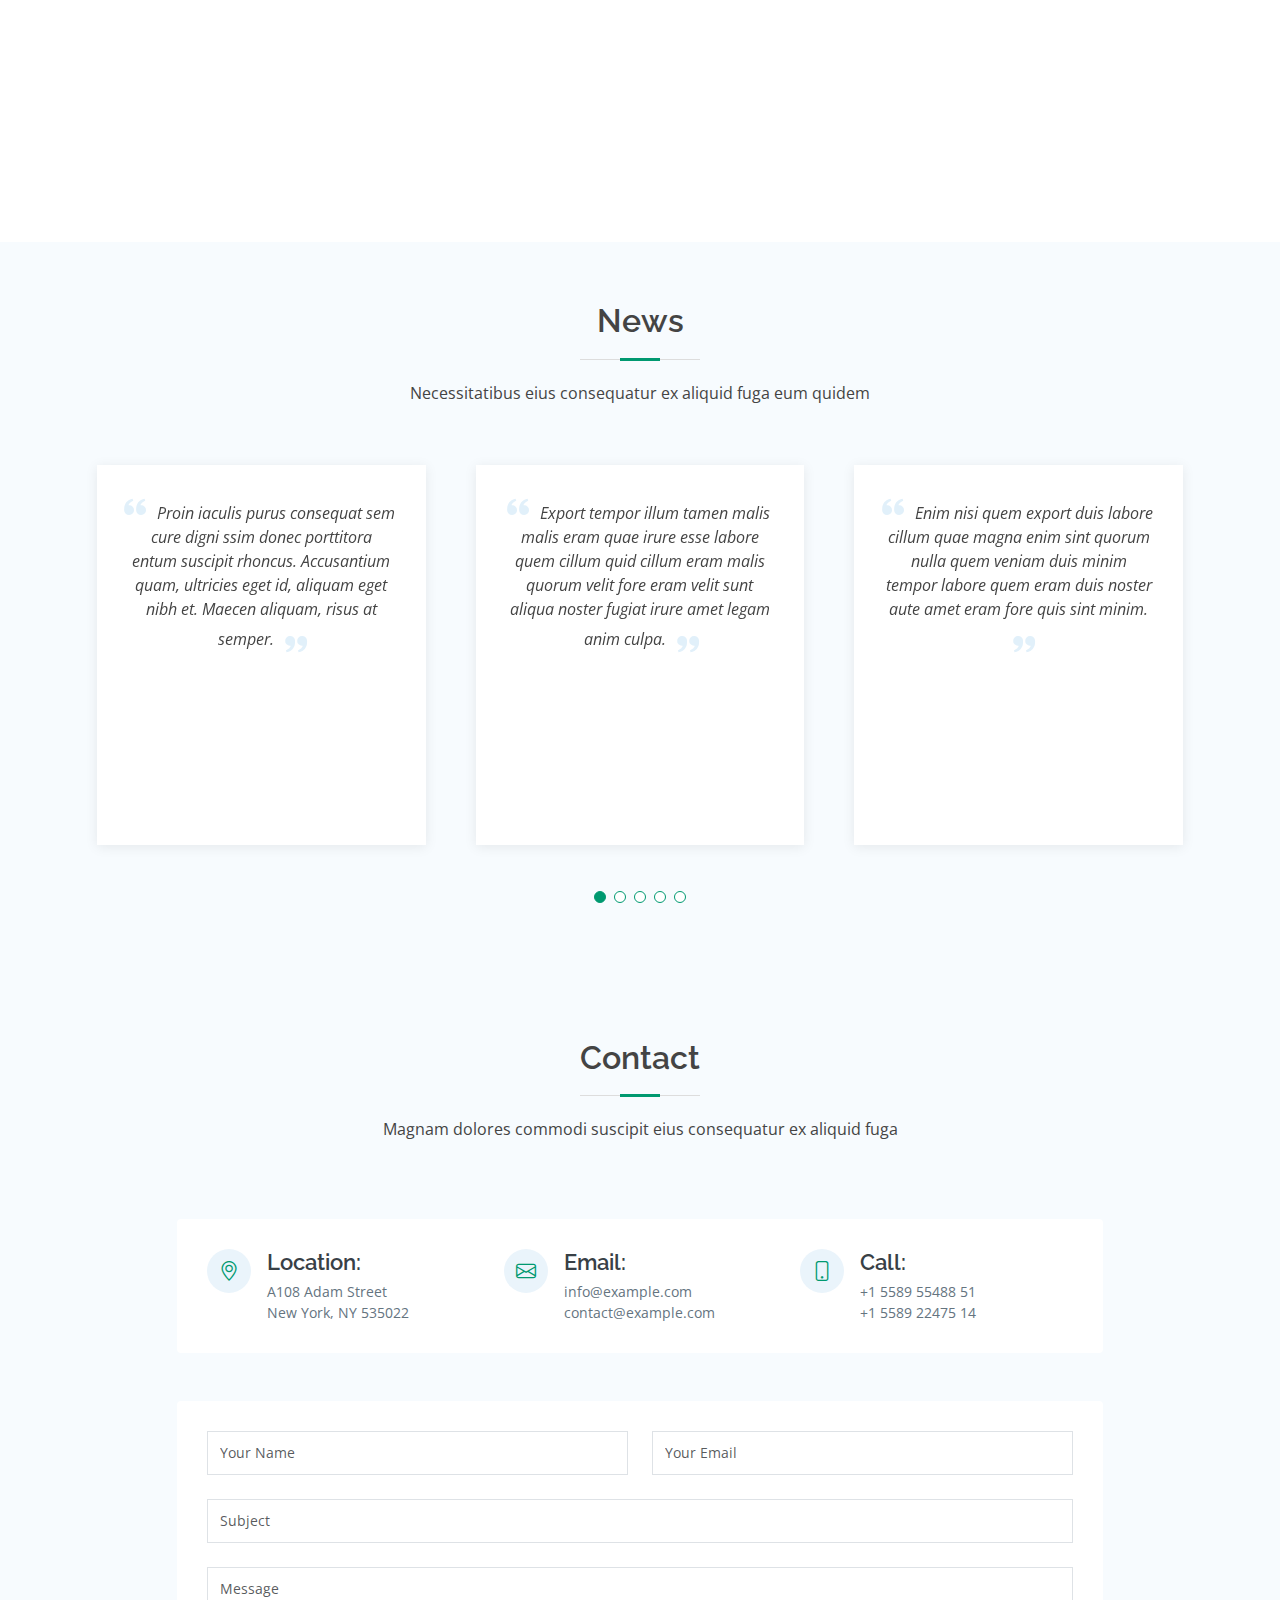
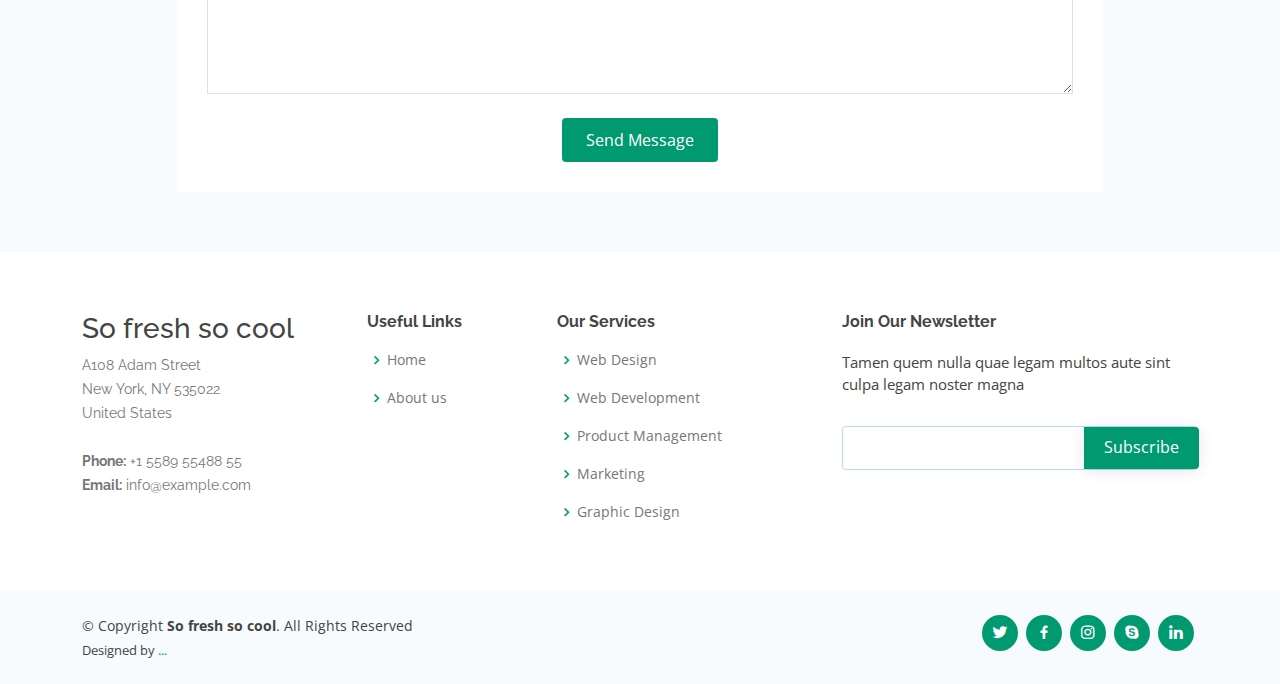
==== commit beef98c7: "Update index.html" ====
--- a/index.html
+++ b/index.html
@@ -78,7 +78,7 @@
   <!-- ======= Hero Section ======= -->
   <section id="hero" class="d-flex flex-column justify-content-center align-items-center">
     <div class="container text-center text-md-left" data-aos="fade-up">
-      <h1><span>So fresh, so cool</span></h1>
+      <h1>So fresh, <span>so cool</span></h1>
       <!-- <h2>We are team of talented designers making websites with Bootstrap</h2> -->
       <a href="#" class="btn-get-started scrollto">Products</a>
     </div>
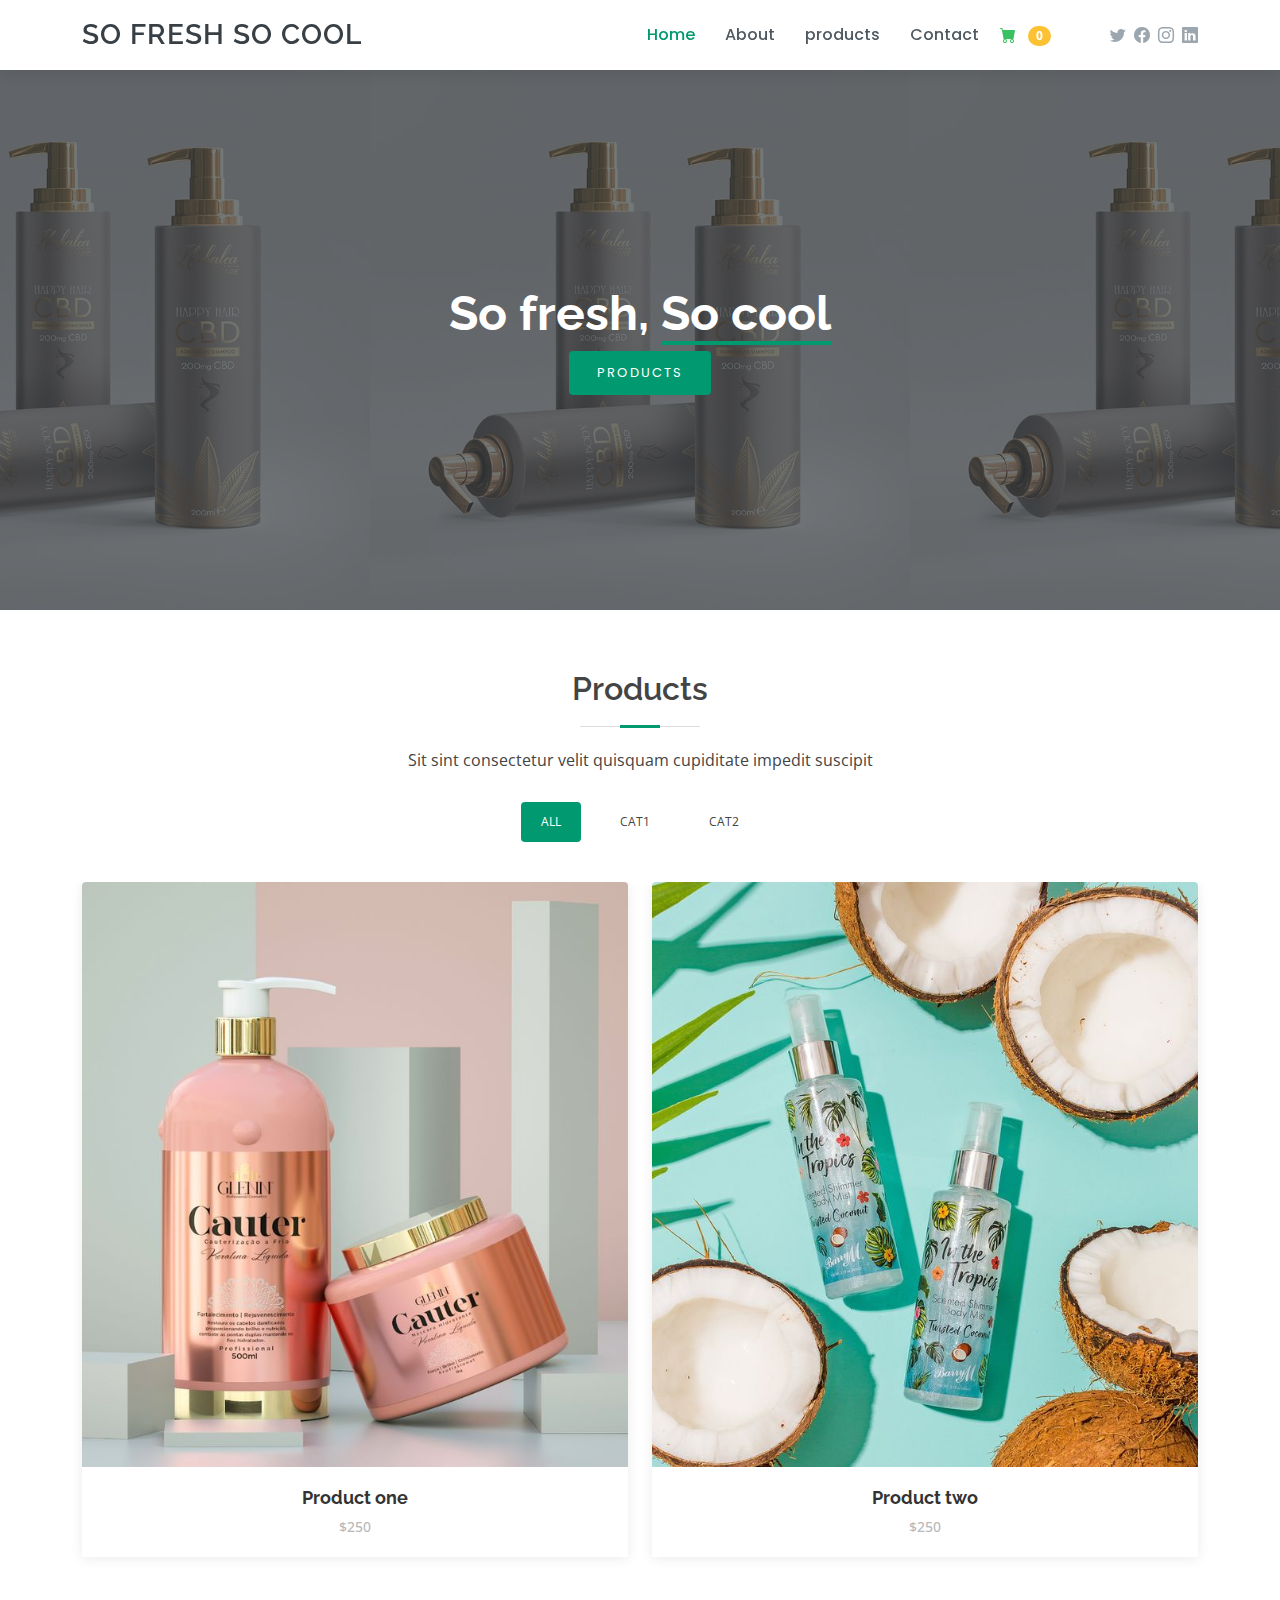
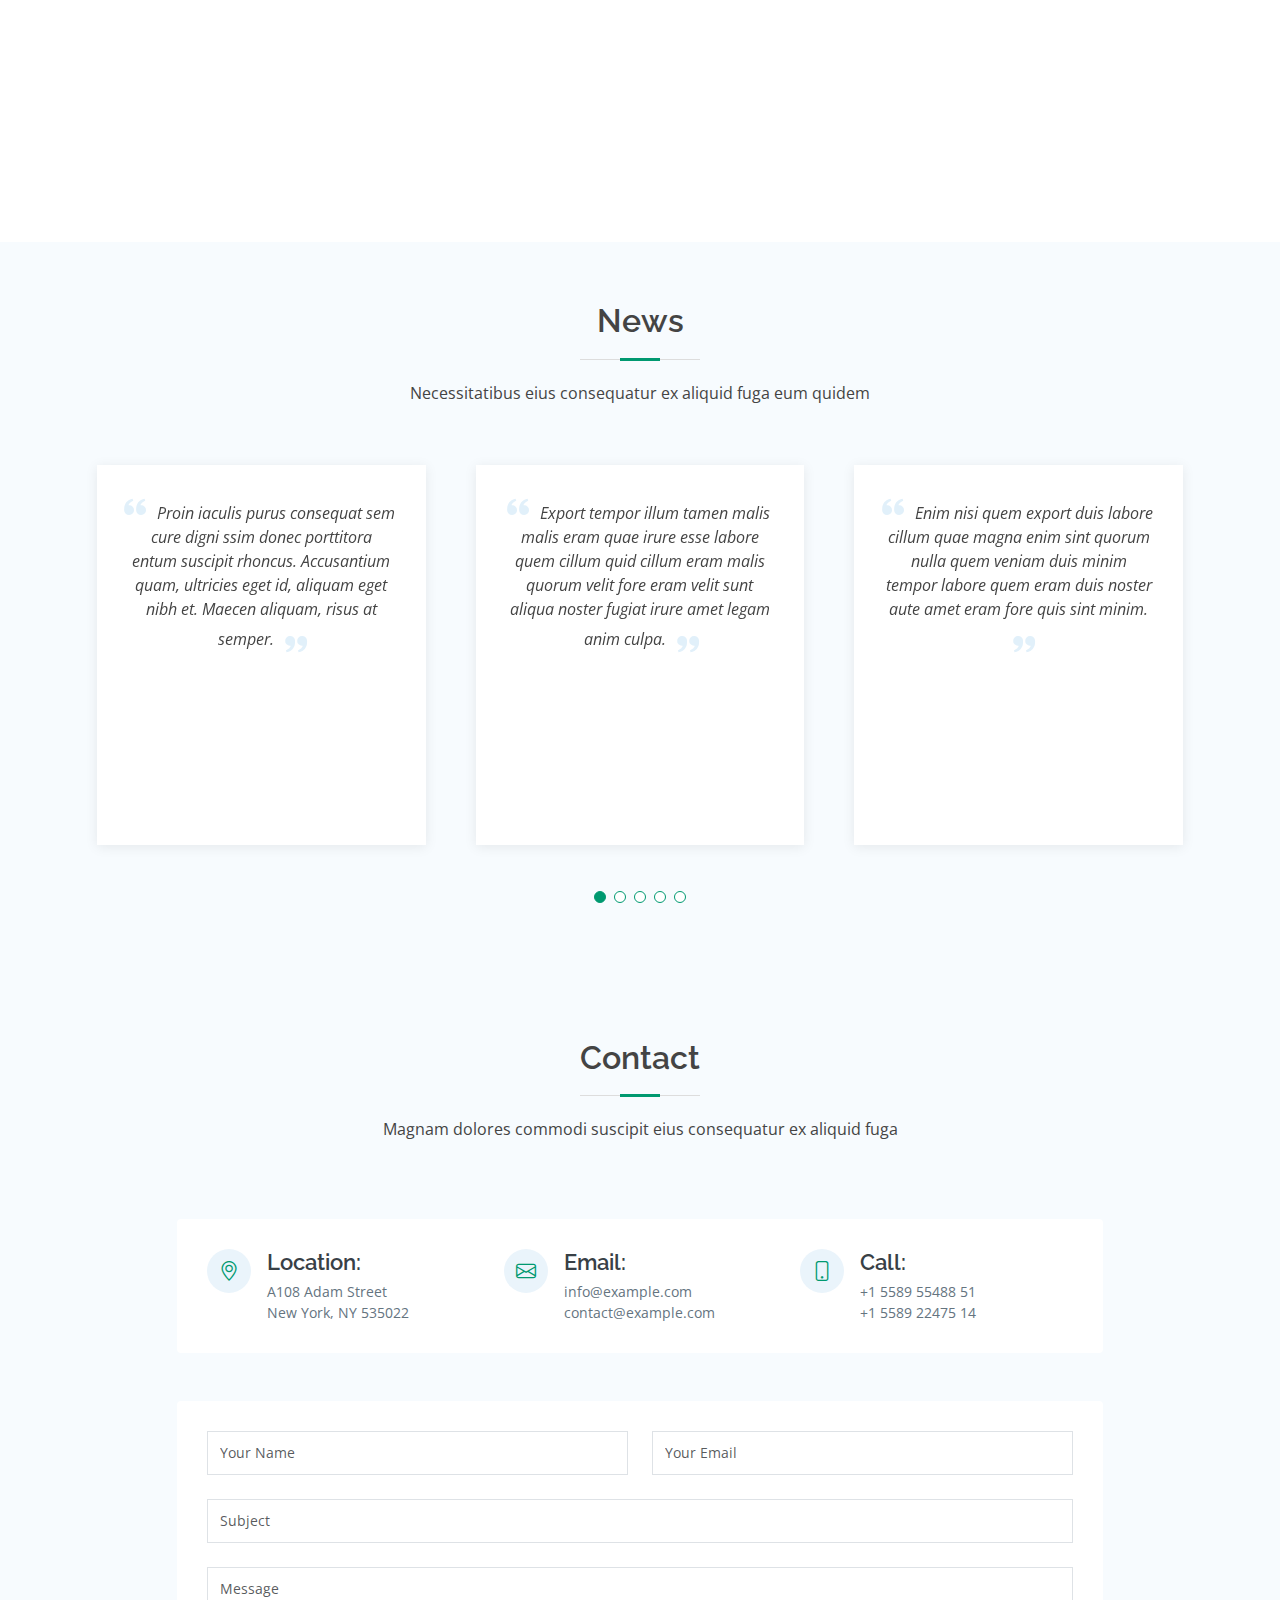
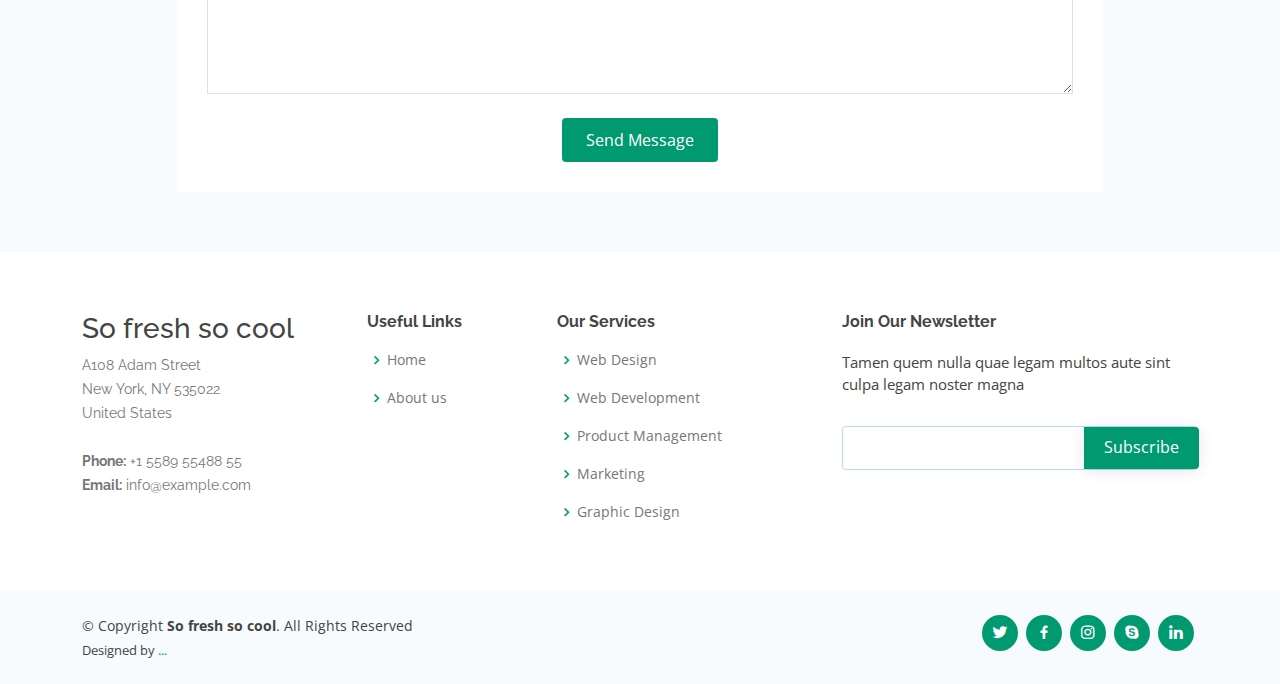
==== commit 6917e3d4: "Update index.html" ====
--- a/index.html
+++ b/index.html
@@ -78,7 +78,7 @@
   <!-- ======= Hero Section ======= -->
   <section id="hero" class="d-flex flex-column justify-content-center align-items-center">
     <div class="container text-center text-md-left" data-aos="fade-up">
-      <h1>So fresh, <span>so cool</span></h1>
+      <h1>So fresh, <span>So cool</span></h1>
       <!-- <h2>We are team of talented designers making websites with Bootstrap</h2> -->
       <a href="#" class="btn-get-started scrollto">Products</a>
     </div>
